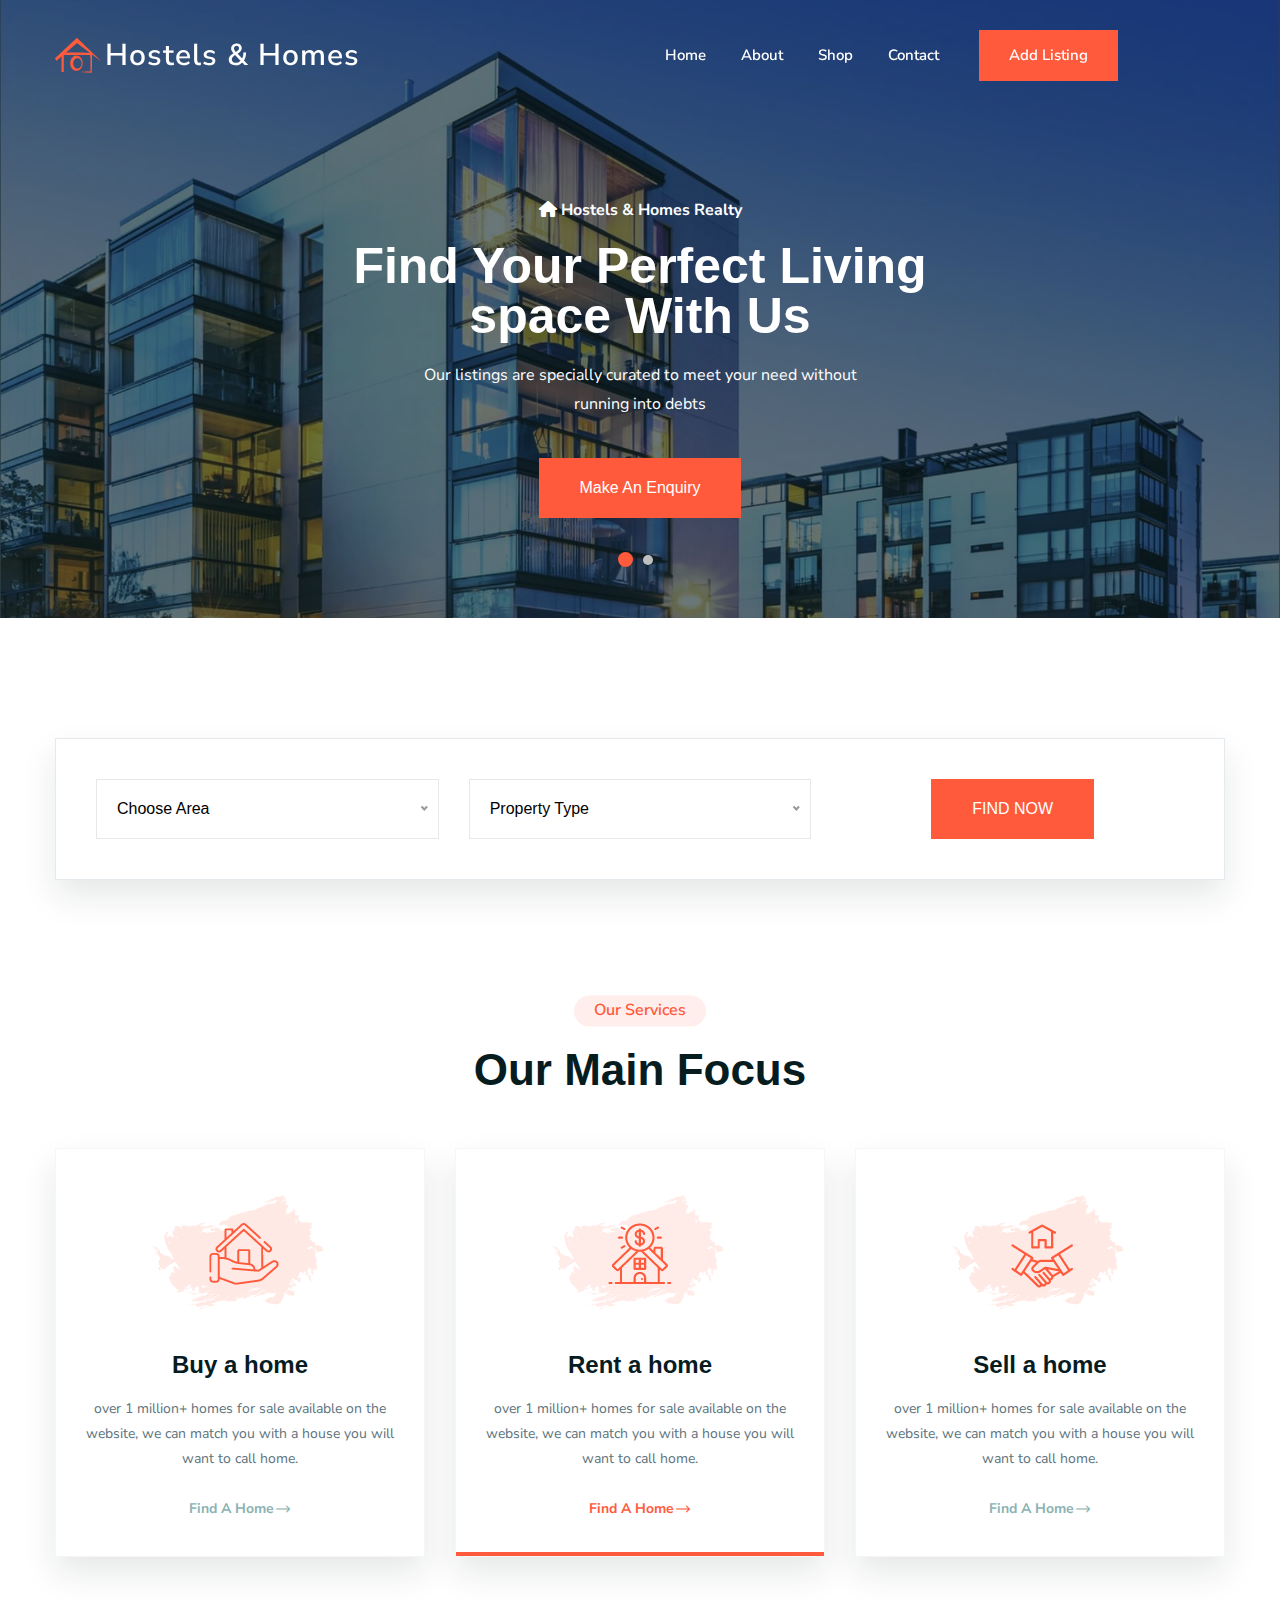
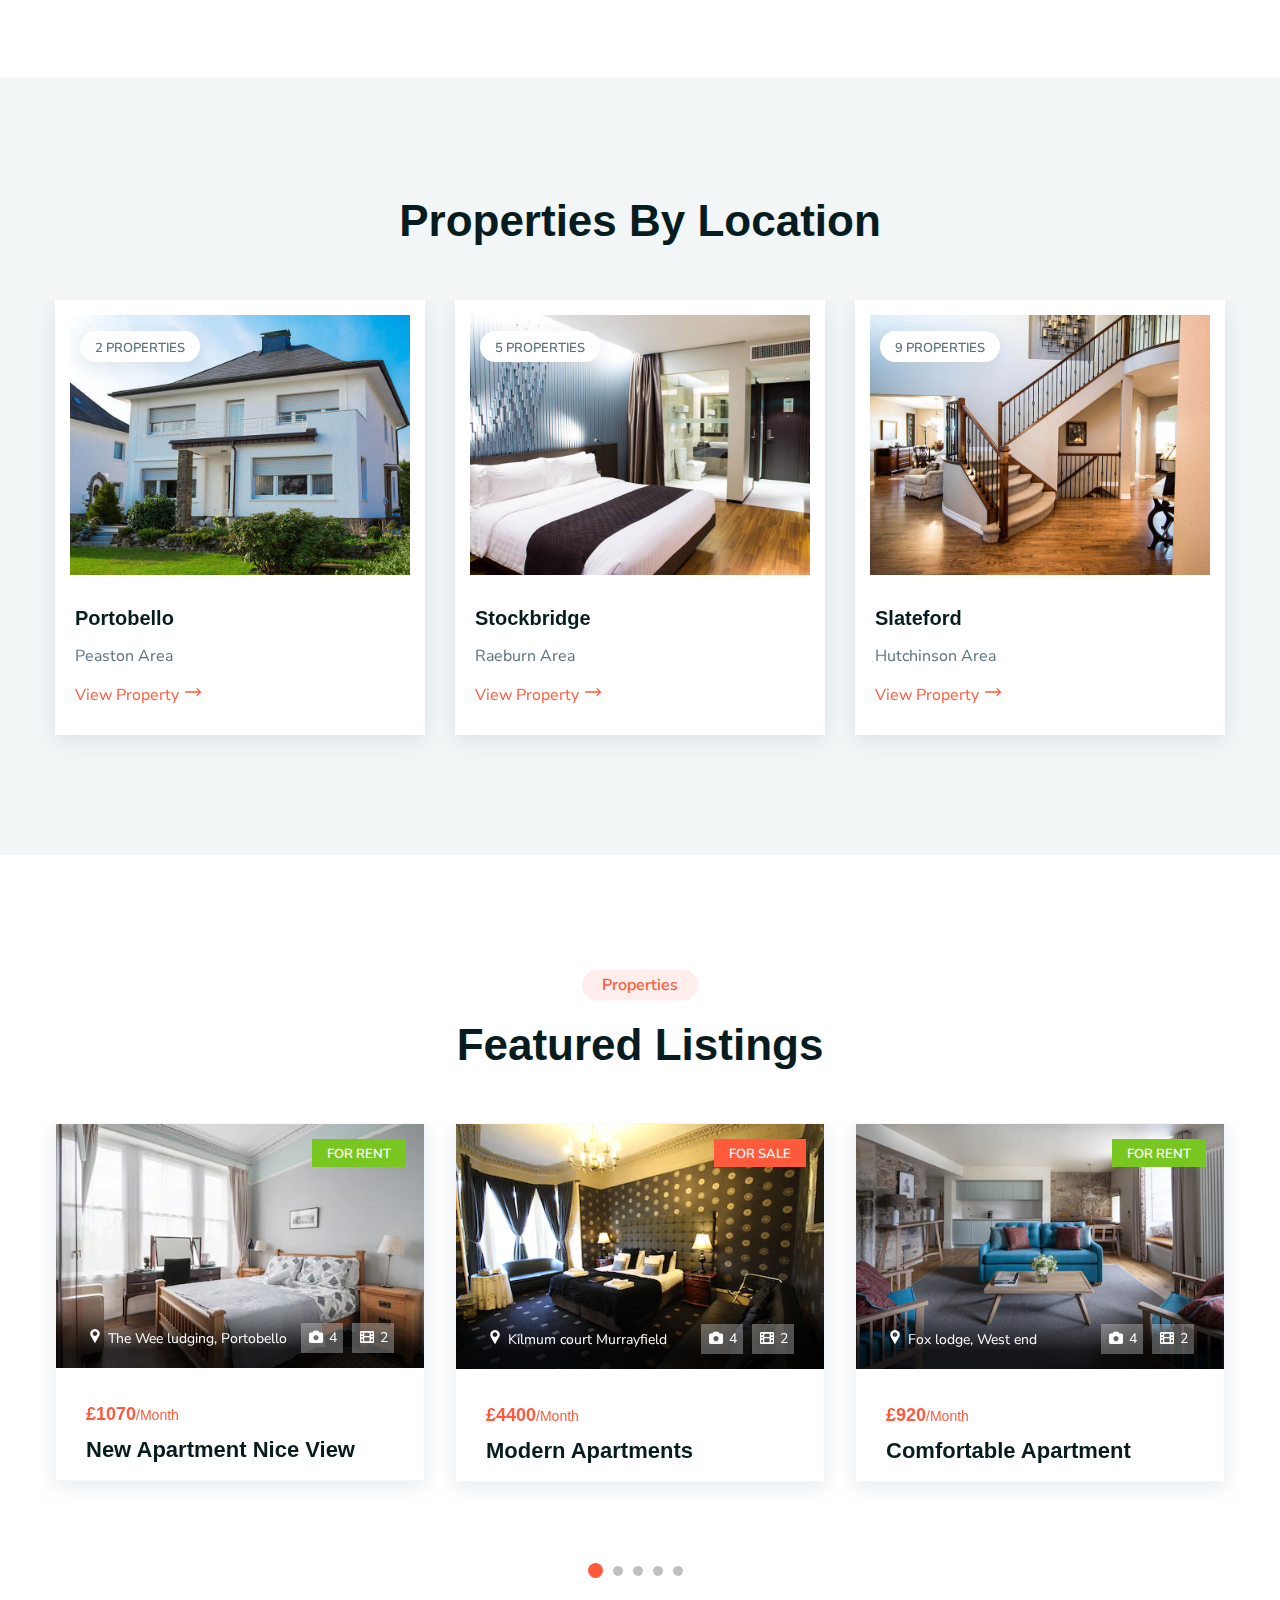
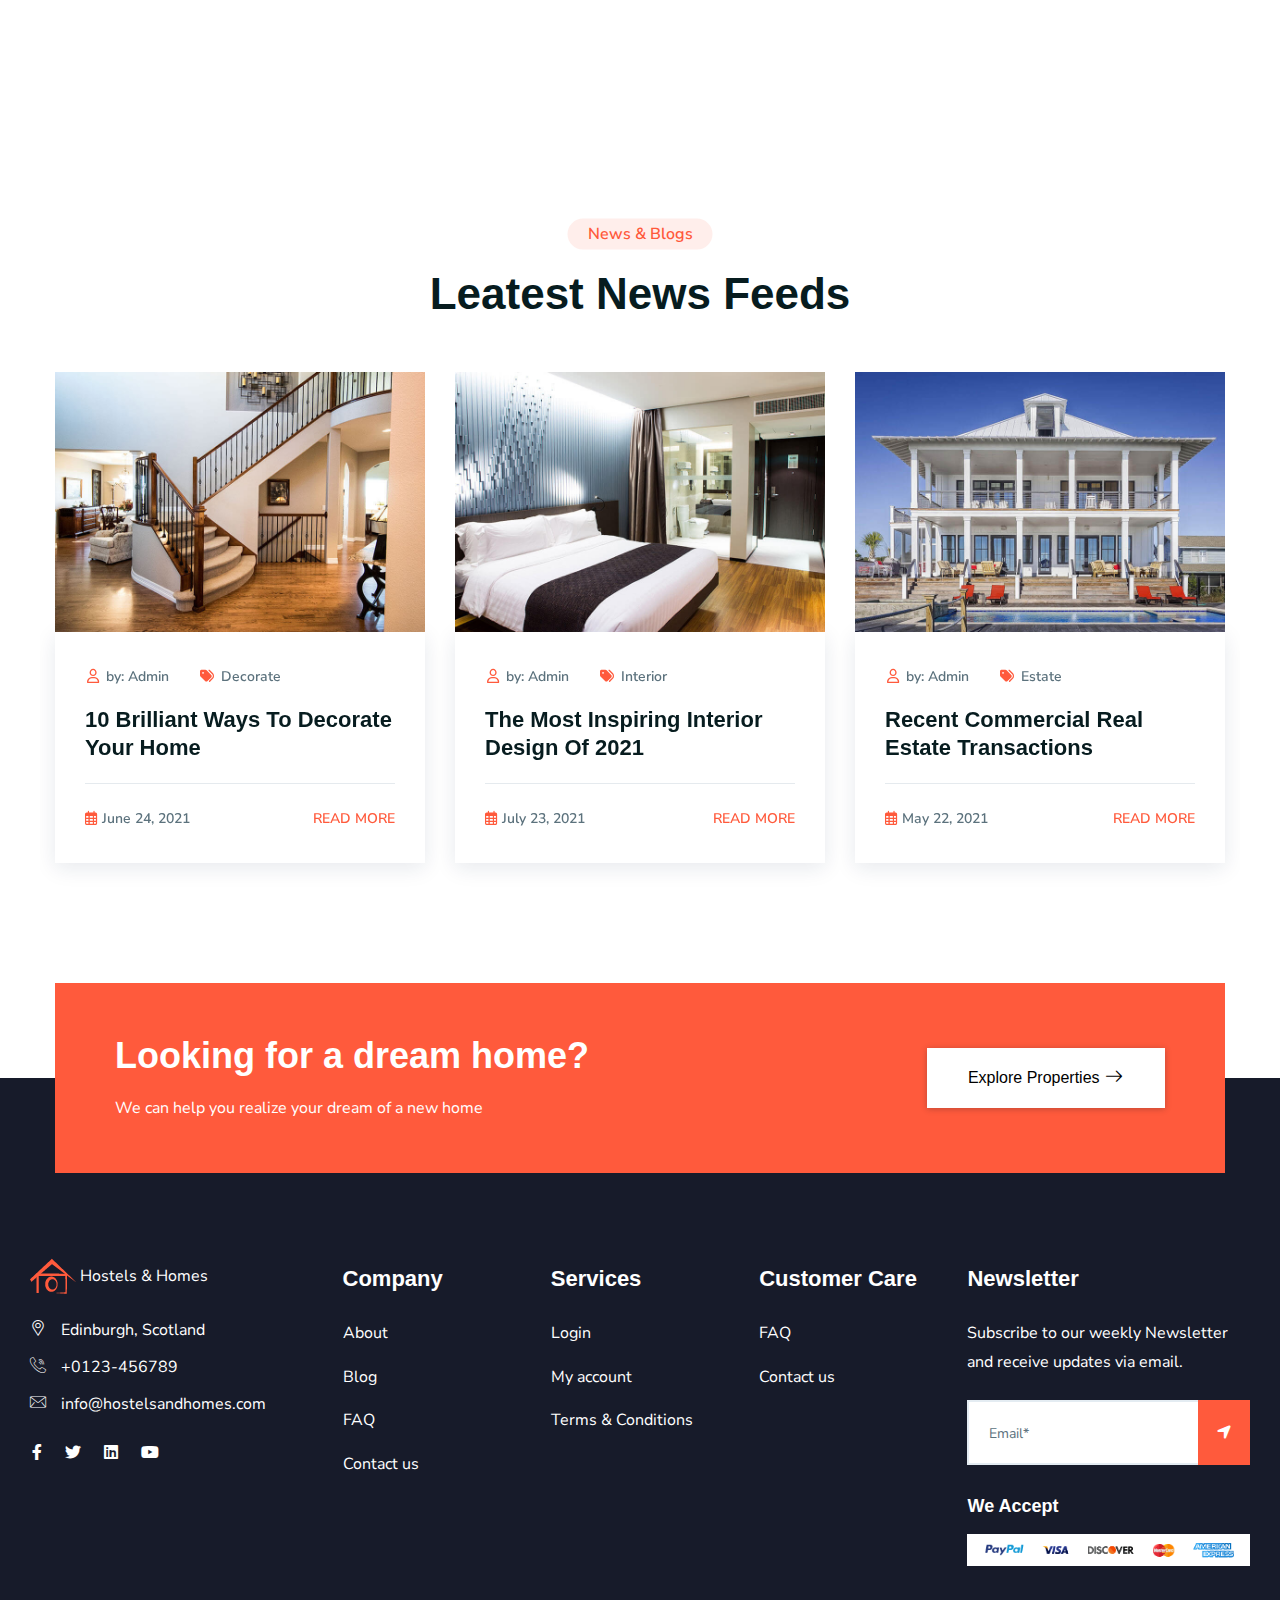
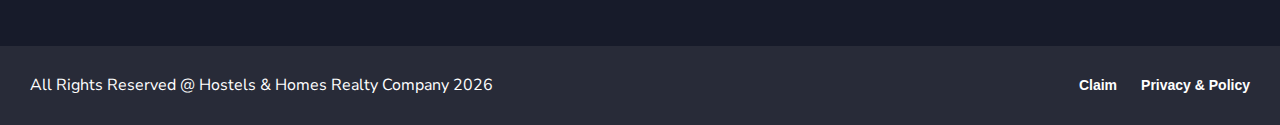
==== index.html @ 3cca2d7e "first commit" ====
<!DOCTYPE html>
<html class="no-js" lang="zxx">
	<head>
		<meta charset="utf-8" />
		<meta http-equiv="x-ua-compatible" content="ie=edge" />
		<title>Hostels & Homes Realty Company</title>
		<meta name="robots" content="noindex, follow" />
		<meta name="description" content="" />
		<meta
			name="viewport"
			content="width=device-width, initial-scale=1, shrink-to-fit=no"
		/>

		<!-- Place favicon.png in the root directory -->
		<link rel="shortcut icon" href="img/favicon.png" type="image/x-icon" />
		<!-- Font Icons css -->
		<link rel="stylesheet" href="css/font-icons.css" />
		<!-- plugins css -->
		<link rel="stylesheet" href="css/plugins.css" />
		<!-- Main Stylesheet -->
		<link rel="stylesheet" href="css/style.css" />
		<!-- Responsive css -->
		<link rel="stylesheet" href="css/responsive.css" />
	</head>

	<body>
		<!-- Body main wrapper start -->
		<div class="body-wrapper">
			<!-- HEADER AREA START (header-5) -->
			<header
				class="ltn__header-area ltn__header-5 ltn__header-logo-and-mobile-menu-in-mobile ltn__header-logo-and-mobile-menu ltn__header-transparent gradient-color-4---"
			>
				<!-- ltn__header-middle-area start -->
				<div
					class="ltn__header-middle-area ltn__header-sticky ltn__sticky-bg-black"
				>
					<div class="container">
						<div class="row">
							<div class="col">
								<div class="site-logo-wrap">
									<div class="site-logo">
										<a href="index.html" style="color: #fff"
											><img
												src="img/logo-new.png"
												alt="Logo"
											/>
											Hostels & Homes
										</a>
									</div>
									<div class="get-support clearfix d-none">
										<div class="get-support-icon">
											<i class="icon-call"></i>
										</div>
										<div class="get-support-info">
											<h6>Get Support</h6>
											<h4>
												<a href="tel:+123456789"
													>123-456-789-10</a
												>
											</h4>
										</div>
									</div>
								</div>
							</div>
							<div
								class="col header-menu-column menu-color-white"
							>
								<div class="header-menu d-none d-xl-block">
									<nav>
										<div class="ltn__main-menu">
											<ul>
												<li class="">
													<a href="#">Home</a>
												</li>
												<li class="">
													<a href="/about.html"
														>About</a
													>
												</li>
												<li class="">
													<a href="#">Shop</a>
													<ul>
														<li>
															<a href="shop.html"
																>All
																Properties</a
															>
														</li>
														<li>
															<a href="login.html"
																>Sign in</a
															>
														</li>
														<li>
															<a
																href="register.html"
																>Register</a
															>
														</li>
														<li>
															<a href="#">Cart</a>
														</li>
													</ul>
												</li>

												<li>
													<a href="contact.html"
														>Contact</a
													>
												</li>
												<li class="special-link">
													<a href="add-listing.html"
														>Add Listing</a
													>
												</li>
											</ul>
										</div>
									</nav>
								</div>
							</div>
							<div
								class="col--- ltn__header-options ltn__header-options-2"
							>
								<!-- Mobile Menu Button -->
								<div class="mobile-menu-toggle d-xl-none">
									<a
										href="#ltn__utilize-mobile-menu"
										class="ltn__utilize-toggle"
									>
										<svg viewBox="0 0 800 600">
											<path
												d="M300,220 C300,220 520,220 540,220 C740,220 640,540 520,420 C440,340 300,200 300,200"
												id="top"
											></path>
											<path
												d="M300,320 L540,320"
												id="middle"
											></path>
											<path
												d="M300,210 C300,210 520,210 540,210 C740,210 640,530 520,410 C440,330 300,190 300,190"
												id="bottom"
												transform="translate(480, 320) scale(1, -1) translate(-480, -318) "
											></path>
										</svg>
									</a>
								</div>
							</div>
						</div>
					</div>
				</div>
				<!-- ltn__header-middle-area end -->
			</header>
			<!-- HEADER AREA END -->

			<!-- Utilize Cart Menu Start -->
			<div
				id="ltn__utilize-cart-menu"
				class="ltn__utilize ltn__utilize-cart-menu"
			>
				<div class="ltn__utilize-menu-inner ltn__scrollbar">
					<div class="ltn__utilize-menu-head">
						<span class="ltn__utilize-menu-title">Cart</span>
						<button class="ltn__utilize-close">×</button>
					</div>
					<div class="mini-cart-product-area ltn__scrollbar">
						<div class="mini-cart-item clearfix">
							<div class="mini-cart-img">
								<a href="#"
									><img src="img/product/1.png" alt="Image"
								/></a>
								<span class="mini-cart-item-delete"
									><i class="icon-cancel"></i
								></span>
							</div>
							<div class="mini-cart-info">
								<h6><a href="#">Wheel Bearing Retainer</a></h6>
								<span class="mini-cart-quantity"
									>1 x $65.00</span
								>
							</div>
						</div>
						<div class="mini-cart-item clearfix">
							<div class="mini-cart-img">
								<a href="#"
									><img src="img/product/2.png" alt="Image"
								/></a>
								<span class="mini-cart-item-delete"
									><i class="icon-cancel"></i
								></span>
							</div>
							<div class="mini-cart-info">
								<h6><a href="#">3 Rooms Manhattan</a></h6>
								<span class="mini-cart-quantity"
									>1 x $85.00</span
								>
							</div>
						</div>
						<div class="mini-cart-item clearfix">
							<div class="mini-cart-img">
								<a href="#"
									><img src="img/product/3.png" alt="Image"
								/></a>
								<span class="mini-cart-item-delete"
									><i class="icon-cancel"></i
								></span>
							</div>
							<div class="mini-cart-info">
								<h6><a href="#">OE Replica Wheels</a></h6>
								<span class="mini-cart-quantity"
									>1 x $92.00</span
								>
							</div>
						</div>
						<div class="mini-cart-item clearfix">
							<div class="mini-cart-img">
								<a href="#"
									><img src="img/product/4.png" alt="Image"
								/></a>
								<span class="mini-cart-item-delete"
									><i class="icon-cancel"></i
								></span>
							</div>
							<div class="mini-cart-info">
								<h6><a href="#">Shock Mount Insulator</a></h6>
								<span class="mini-cart-quantity"
									>1 x $68.00</span
								>
							</div>
						</div>
					</div>
					<div class="mini-cart-footer">
						<div class="mini-cart-sub-total">
							<h5>Subtotal: <span>$310.00</span></h5>
						</div>
						<div class="btn-wrapper">
							<a
								href="cart.html"
								class="theme-btn-1 btn btn-effect-1"
								>View Cart</a
							>
							<a
								href="cart.html"
								class="theme-btn-2 btn btn-effect-2"
								>Checkout</a
							>
						</div>
						<p>Free Shipping on All Orders Over $100!</p>
					</div>
				</div>
			</div>
			<!-- Utilize Cart Menu End -->

			<!-- Utilize Mobile Menu Start -->
			<div
				id="ltn__utilize-mobile-menu"
				class="ltn__utilize ltn__utilize-mobile-menu"
			>
				<div class="ltn__utilize-menu-inner ltn__scrollbar">
					<div class="ltn__utilize-menu-head">
						<div class="site-logo">
							<a href="index.html" style="color: #fff"
								><img src="img/logo-new.png" alt="Logo" />
								Hostels & Homes
							</a>
						</div>
						<button class="ltn__utilize-close">×</button>
					</div>

					<div class="ltn__utilize-menu">
						<ul>
							<li>
								<a href="#">Home</a>
							</li>
							<li>
								<a href="#">About</a>
							</li>
							<li>
								<a href="#">Shop</a>
							</li>

							<li><a href="contact.html">Contact</a></li>
						</ul>
					</div>
					<div class="ltn__utilize-buttons ltn__utilize-buttons-2">
						<ul>
							<li>
								<a href="account.html" title="My Account">
									<span class="utilize-btn-icon">
										<i class="far fa-user"></i>
									</span>
									My Account
								</a>
							</li>
							<li>
								<a href="wishlist.html" title="Wishlist">
									<span class="utilize-btn-icon">
										<i class="far fa-heart"></i>
										<sup>3</sup>
									</span>
									Wishlist
								</a>
							</li>
							<li>
								<a href="cart.html" title="Shoping Cart">
									<span class="utilize-btn-icon">
										<i class="fas fa-shopping-cart"></i>
										<sup>5</sup>
									</span>
									Shoping Cart
								</a>
							</li>
						</ul>
					</div>
					<div class="ltn__social-media-2">
						<ul>
							<li>
								<a href="#" title="Facebook"
									><i class="fab fa-facebook-f"></i
								></a>
							</li>
							<li>
								<a href="#" title="Twitter"
									><i class="fab fa-twitter"></i
								></a>
							</li>
							<li>
								<a href="#" title="Linkedin"
									><i class="fab fa-linkedin"></i
								></a>
							</li>
							<li>
								<a href="#" title="Instagram"
									><i class="fab fa-instagram"></i
								></a>
							</li>
						</ul>
					</div>
				</div>
			</div>
			<!-- Utilize Mobile Menu End -->

			<div class="ltn__utilize-overlay"></div>

			<!-- SLIDER AREA START (slider-3) -->
			<div class="ltn__slider-area ltn__slider-3 section-bg-2">
				<div
					class="ltn__slide-one-active slick-slide-arrow-1 slick-slide-dots-1"
				>
					<!-- ltn__slide-item -->
					<div
						class="ltn__slide-item ltn__slide-item-2 ltn__slide-item-3-normal--- ltn__slide-item-3 bg-image bg-overlay-theme-black-60"
						data-bs-bg="img/slider/11.jpg"
					>
						<div class="ltn__slide-item-inner text-center">
							<div class="container">
								<div class="row">
									<div class="col-lg-12 align-self-center">
										<div class="slide-item-info">
											<div
												class="slide-item-info-inner ltn__slide-animation"
											>
												<div
													class="slide-video mb-50 d-none"
												>
													<a
														class="ltn__video-icon-2 ltn__video-icon-2-border"
														href="#"
														data-rel="lightcase:myCollection"
													>
														<i
															class="fa fa-play"
														></i>
													</a>
												</div>
												<h6
													class="slide-sub-title white-color--- animated"
												>
													<span
														><i
															class="fas fa-home"
														></i
													></span>
													Hostels & Homes Realty
												</h6>
												<h1
													class="slide-title animated"
												>
													Find Your Perfect Living
													<br />
													space With Us
												</h1>
												<div
													class="slide-brief animated"
												>
													<p>
														Our listings are
														specially curated to
														meet your need without
														running into debts
													</p>
												</div>
												<div
													class="btn-wrapper animated"
												>
													<a
														href="shop.html"
														class="theme-btn-1 btn btn-effect-1"
														>Make An Enquiry</a
													>
												</div>
											</div>
										</div>
									</div>
								</div>
							</div>
						</div>
					</div>
					<!-- ltn__slide-item -->
					<div
						class="ltn__slide-item ltn__slide-item-2 ltn__slide-item-3-normal--- ltn__slide-item-3 bg-image bg-overlay-theme-black-60"
						data-bs-bg="img/slider/12.jpg"
					>
						<div class="ltn__slide-item-inner text-right text-end">
							<div class="container">
								<div class="row">
									<div class="col-lg-12 align-self-center">
										<div class="slide-item-info">
											<div
												class="slide-item-info-inner ltn__slide-animation"
											>
												<h6
													class="slide-sub-title white-color--- animated"
												>
													<span
														><i
															class="fas fa-home"
														></i
													></span>
													Hostels & Homes Realty
												</h6>
												<h1
													class="slide-title animated"
												>
													Save Yourself from<br />
													Weekly Rent Hassles
												</h1>
												<div
													class="slide-brief animated"
												>
													<p>
														Being an international
														student <br />
														should never mean being
														homeless
													</p>
												</div>
												<div
													class="btn-wrapper animated"
												>
													<a
														href="shop.html"
														class="theme-btn-1 btn btn-effect-1"
														>Make An Enquiry</a
													>
												</div>
											</div>
										</div>
									</div>
								</div>
							</div>
						</div>
					</div>
					<!-- ltn__slide-item -->
					<!--<div
						class="ltn__slide-item ltn__slide-item-2 ltn__slide-item-3-normal--- ltn__slide-item-3 bg-image bg-overlay-theme-black-60"
						data-bs-bg="img/slider/13.jpg"
					>
						<div class="ltn__slide-item-inner text-left">
							<div class="container">
								<div class="row">
									<div class="col-lg-12 align-self-center">
										<div class="slide-item-info">
											<div
												class="slide-item-info-inner ltn__slide-animation"
											>
												<h6
													class="slide-sub-title white-color--- animated"
												>
													<span
														><i
															class="fas fa-home"
														></i
													></span>
													Real Estate Agency
												</h6>
												<h1
													class="slide-title animated"
												>
													Find Your Dream <br />
													House By Us
												</h1>
												<div
													class="slide-brief animated"
												>
													<p>
														Lorem ipsum dolor sit
														amet, consectetur
														adipisicing elit, sed do
														eiusmod tempor
														incididunt ut labore.
													</p>
												</div>
												<div
													class="btn-wrapper animated"
												>
													<a
														href="shop.html"
														class="theme-btn-1 btn btn-effect-1"
														>Make An Enquiry</a
													>
												</div>
											</div>
										</div>
									</div>
								</div>
							</div>
						</div>
					</div>-->
					<!--  -->
				</div>
			</div>
			<!-- SLIDER AREA END -->

			<!-- CAR DEALER FORM AREA START -->
			<div class="ltn__car-dealer-form-area mt--65 mt-120 pb-115---">
				<div class="container">
					<div class="row">
						<div class="col-lg-12">
							<div class="ltn__car-dealer-form-tab">
								<div
									class="tab-content bg-white box-shadow-1 ltn__border position-relative pb-10"
								>
									<div
										class="tab-pane fade active show"
										id="ltn__form_tab_1_1"
									>
										<div class="car-dealer-form-inner">
											<form
												action="#"
												class="ltn__car-dealer-form-box row"
											>
												<div
													class="ltn__car-dealer-form-item ltn__custom-icon---- ltn__icon-car---- col-lg-4 col-md-6"
												>
													<select class="nice-select">
														<option>
															Choose Area
														</option>
														<option>
															Edinburgh
														</option>
														<option>
															Inverness
														</option>
														<option>Oban</option>
														<option>
															Fort William
														</option>
														<option>Portree</option>
														<option>Leith</option>
														<option>Westend</option>
														<option>
															Newington
														</option>
													</select>
												</div>

												<div
													class="ltn__car-dealer-form-item ltn__custom-icon---- ltn__icon-calendar---- col-lg-4 col-md-6"
												>
													<select class="nice-select">
														<option>
															Property Type
														</option>
														<option>
															Private room
														</option>
														<option>
															Shared dorm
														</option>
														<option>
															Apartment
														</option>
														<option>Inns</option>
														<option>Condo</option>
														<option>
															Single Family Home
														</option>
														<option>Cottage</option>
													</select>
												</div>
												<div
													class="ltn__car-dealer-form-item ltn__custom-icon ltn__icon-calendar col-lg-4 col-md-6"
												>
													<div
														class="btn-wrapper text-center mt-0"
													>
														<!-- <button type="submit" class="btn theme-btn-1 btn-effect-1 text-uppercase">Search Inventory</button> -->
														<a
															href="shop-right-sidebar.html"
															class="btn theme-btn-1 btn-effect-1 text-uppercase"
															>Find Now</a
														>
													</div>
												</div>
											</form>
										</div>
									</div>
									<div
										class="tab-pane fade"
										id="ltn__form_tab_1_2"
									>
										<div class="car-dealer-form-inner">
											<form
												action="#"
												class="ltn__car-dealer-form-box row"
											>
												<div
													class="ltn__car-dealer-form-item ltn__custom-icon---- ltn__icon-car---- col-lg-3 col-md-6"
												>
													<select class="nice-select">
														<option>
															Choose Area
														</option>
														<option>
															Edinburgh
														</option>
														<option>
															Inverness
														</option>
														<option>Oban</option>
														<option>
															Fort William
														</option>
														<option>Portree</option>
														<option>Leith</option>
														<option>Westend</option>
														<option>
															Newington
														</option>
													</select>
												</div>

												<div
													class="ltn__car-dealer-form-item ltn__custom-icon---- ltn__icon-calendar---- col-lg-4 col-md-6"
												>
													<select class="nice-select">
														<option>
															Property Type
														</option>
														<option>
															Private room
														</option>
														<option>
															Shared dorm
														</option>
														<option>
															Apartment
														</option>
														<option>Inns</option>
														<option>Condo</option>
														<option>
															Single Family Home
														</option>
														<option>Cottage</option>
													</select>
												</div>
												<div
													class="ltn__car-dealer-form-item ltn__custom-icon ltn__icon-calendar col-lg-4 col-md-6"
												>
													<div
														class="btn-wrapper text-center mt-0"
													>
														<!-- <button type="submit" class="btn theme-btn-1 btn-effect-1 text-uppercase">Search Inventory</button> -->
														<a
															href="shop-right-sidebar.html"
															class="btn theme-btn-1 btn-effect-1 text-uppercase"
															>Search
															Properties</a
														>
													</div>
												</div>
											</form>
										</div>
									</div>
								</div>
							</div>
						</div>
					</div>
				</div>
			</div>
			<!-- CAR DEALER FORM AREA END -->

			<!-- FEATURE AREA START ( Feature - 6) -->
			<div
				class="ltn__feature-area section-bg-1--- pt-115 pb-90 mb-120---"
			>
				<div class="container">
					<div class="row">
						<div class="col-lg-12">
							<div
								class="section-title-area ltn__section-title-2--- text-center"
							>
								<h6
									class="section-subtitle section-subtitle-2 ltn__secondary-color"
								>
									Our Services
								</h6>
								<h1 class="section-title">Our Main Focus</h1>
							</div>
						</div>
					</div>
					<div
						class="row ltn__custom-gutter--- justify-content-center"
					>
						<div class="col-lg-4 col-sm-6 col-12">
							<div
								class="ltn__feature-item ltn__feature-item-6 text-center bg-white box-shadow-1"
							>
								<div class="ltn__feature-icon">
									<!-- <span><i class="flaticon-house"></i></span> -->
									<img
										src="img/icons/icon-img/21.png"
										alt="#"
									/>
								</div>
								<div class="ltn__feature-info">
									<h3>
										<a href="service-details.html"
											>Buy a home</a
										>
									</h3>
									<p>
										over 1 million+ homes for sale available
										on the website, we can match you with a
										house you will want to call home.
									</p>
									<a
										class="ltn__service-btn"
										href="service-details.html"
										>Find A Home
										<i class="flaticon-right-arrow"></i
									></a>
								</div>
							</div>
						</div>
						<div class="col-lg-4 col-sm-6 col-12">
							<div
								class="ltn__feature-item ltn__feature-item-6 text-center bg-white box-shadow-1 active"
							>
								<div class="ltn__feature-icon">
									<!-- <span><i class="flaticon-house-3"></i></span> -->
									<img
										src="img/icons/icon-img/22.png"
										alt="#"
									/>
								</div>
								<div class="ltn__feature-info">
									<h3>
										<a href="service-details.html"
											>Rent a home</a
										>
									</h3>
									<p>
										over 1 million+ homes for sale available
										on the website, we can match you with a
										house you will want to call home.
									</p>
									<a
										class="ltn__service-btn"
										href="service-details.html"
										>Find A Home
										<i class="flaticon-right-arrow"></i
									></a>
								</div>
							</div>
						</div>
						<div class="col-lg-4 col-sm-6 col-12">
							<div
								class="ltn__feature-item ltn__feature-item-6 text-center bg-white box-shadow-1"
							>
								<div class="ltn__feature-icon">
									<!-- <span><i class="flaticon-deal-1"></i></span> -->
									<img
										src="img/icons/icon-img/23.png"
										alt="#"
									/>
								</div>
								<div class="ltn__feature-info">
									<h3>
										<a href="service-details.html"
											>Sell a home</a
										>
									</h3>
									<p>
										over 1 million+ homes for sale available
										on the website, we can match you with a
										house you will want to call home.
									</p>
									<a
										class="ltn__service-btn"
										href="service-details.html"
										>Find A Home
										<i class="flaticon-right-arrow"></i
									></a>
								</div>
							</div>
						</div>
					</div>
				</div>
			</div>
			<!-- FEATURE AREA END -->

			<!-- SEARCH BY PLACE AREA START (testimonial-7) -->
			<div
				class="ltn__search-by-place-area section-bg-1 before-bg-top--- bg-image-top--- pt-115 pb-70"
				data-bs-bg="img/bg/20.jpg"
			>
				<div class="container">
					<div class="row">
						<div class="col-lg-12">
							<div
								class="section-title-area ltn__section-title-2--- text-center"
							>
								<!--<h6
									class="section-subtitle section-subtitle-2 ltn__secondary-color"
								>
									Area Properties
								</h6>-->
								<h1 class="section-title">
									Properties By Location
								</h1>
							</div>
						</div>
					</div>
					<div
						class="row ltn__search-by-place-slider-1-active slick-arrow-1"
					>
						<div class="col-lg-4">
							<div class="ltn__search-by-place-item">
								<div class="search-by-place-img">
									<a href="product-details.html"
										><img src="img/product-3/1.jpg" alt="#"
									/></a>
									<div class="search-by-place-badge">
										<ul>
											<li>2 Properties</li>
										</ul>
									</div>
								</div>
								<div class="search-by-place-info">
									<h4>
										<a href="locations.html">Portobello</a>
									</h4>
									<h6>
										<a href="product-details.html"
											>Peaston Area</a
										>
									</h6>
									<div class="search-by-place-btn">
										<a href="product-details.html"
											>View Property
											<i class="flaticon-right-arrow"></i
										></a>
									</div>
								</div>
							</div>
						</div>
						<div class="col-lg-4">
							<div class="ltn__search-by-place-item">
								<div class="search-by-place-img">
									<a href="product-details.html"
										><img src="img/product-3/2.jpg" alt="#"
									/></a>
									<div class="search-by-place-badge">
										<ul>
											<li>5 Properties</li>
										</ul>
									</div>
								</div>
								<div class="search-by-place-info">
									<h4>
										<a href="locations.html">Stockbridge</a>
									</h4>
									<h6>
										<a href="product-details.html"
											>Raeburn Area</a
										>
									</h6>
									<div class="search-by-place-btn">
										<a href="product-details.html"
											>View Property
											<i class="flaticon-right-arrow"></i
										></a>
									</div>
								</div>
							</div>
						</div>
						<div class="col-lg-4">
							<div class="ltn__search-by-place-item">
								<div class="search-by-place-img">
									<a href="product-details.html"
										><img src="img/product-3/3.jpg" alt="#"
									/></a>
									<div class="search-by-place-badge">
										<ul>
											<li>9 Properties</li>
										</ul>
									</div>
								</div>
								<div class="search-by-place-info">
									<h4>
										<a href="locations.html">Slateford</a>
									</h4>
									<h6>
										<a href="product-details.html"
											>Hutchinson Area</a
										>
									</h6>
									<div class="search-by-place-btn">
										<a href="product-details.html"
											>View Property
											<i class="flaticon-right-arrow"></i
										></a>
									</div>
								</div>
							</div>
						</div>
						<div class="col-lg-4">
							<div class="ltn__search-by-place-item">
								<div class="search-by-place-img">
									<a href="product-details.html"
										><img src="img/product-3/2.jpg" alt="#"
									/></a>
									<div class="search-by-place-badge">
										<ul>
											<li>5 Properties</li>
										</ul>
									</div>
								</div>
								<div class="search-by-place-info">
									<h6>
										<a href="locations.html">New York</a>
									</h6>
									<h4>
										<a href="product-details.html"
											>Pacific Heights Area</a
										>
									</h4>
									<div class="search-by-place-btn">
										<a href="product-details.html"
											>View Property
											<i class="flaticon-right-arrow"></i
										></a>
									</div>
								</div>
							</div>
						</div>
						<!--  -->
					</div>
				</div>
			</div>
			<!-- SEARCH BY PLACE AREA END -->

			<!-- PRODUCT SLIDER AREA START -->
			<div
				class="ltn__product-slider-area ltn__product-gutter pt-115 pb-90"
			>
				<div class="container">
					<div class="row">
						<div class="col-lg-12">
							<div
								class="section-title-area ltn__section-title-2--- text-center"
							>
								<h6
									class="section-subtitle section-subtitle-2 ltn__secondary-color"
								>
									Properties
								</h6>
								<h1 class="section-title">Featured Listings</h1>
							</div>
						</div>
					</div>
					<div
						class="row ltn__product-slider-item-three-active slick-arrow-1"
					>
						<!-- ltn__product-item -->
						<div class="col-lg-12">
							<div
								class="ltn__product-item ltn__product-item-4 text-center---"
							>
								<div class="product-img">
									<a href="product-details.html"
										><img
											src="img/product/hostel1.webp"
											alt="#"
									/></a>
									<div class="product-badge">
										<ul>
											<li class="sale-badge bg-green">
												For Rent
											</li>
										</ul>
									</div>
									<div class="product-img-location-gallery">
										<div class="product-img-location">
											<ul>
												<li>
													<a href="locations.html"
														><i
															class="flaticon-pin"
														></i>
														The Wee ludging,
														Portobello</a
													>
												</li>
											</ul>
										</div>
										<div class="product-img-gallery">
											<ul>
												<li>
													<a
														href="product-details.html"
														><i
															class="fas fa-camera"
														></i>
														4</a
													>
												</li>
												<li>
													<a
														href="product-details.html"
														><i
															class="fas fa-film"
														></i>
														2</a
													>
												</li>
											</ul>
										</div>
									</div>
								</div>
								<div class="product-info">
									<div class="product-price">
										<span> £1070<label>/Month</label></span>
									</div>
									<h2 class="product-title">
										<a href="product-details.html"
											>New Apartment Nice View</a
										>
									</h2>
								</div>
							</div>
						</div>
						<!-- ltn__product-item -->
						<div class="col-lg-12">
							<div
								class="ltn__product-item ltn__product-item-4 text-center---"
							>
								<div class="product-img">
									<a href="product-details.html"
										><img
											src="img/product/hostel2.webp"
											alt="#"
									/></a>
									<div class="product-badge">
										<ul>
											<li class="sale-badge bg-green---">
												For Sale
											</li>
										</ul>
									</div>
									<div class="product-img-location-gallery">
										<div class="product-img-location">
											<ul>
												<li>
													<a href="locations.html"
														><i
															class="flaticon-pin"
														></i>
														Kilmum court
														Murrayfield</a
													>
												</li>
											</ul>
										</div>
										<div class="product-img-gallery">
											<ul>
												<li>
													<a
														href="product-details.html"
														><i
															class="fas fa-camera"
														></i>
														4</a
													>
												</li>
												<li>
													<a
														href="product-details.html"
														><i
															class="fas fa-film"
														></i>
														2</a
													>
												</li>
											</ul>
										</div>
									</div>
								</div>
								<div class="product-info">
									<div class="product-price">
										<span> £4400<label>/Month</label></span>
									</div>
									<h2 class="product-title">
										<a href="product-details.html"
											>Modern Apartments</a
										>
									</h2>
								</div>
							</div>
						</div>
						<!-- ltn__product-item -->
						<div class="col-lg-12">
							<div
								class="ltn__product-item ltn__product-item-4 text-center---"
							>
								<div class="product-img">
									<a href="product-details.html"
										><img
											src="img/product/hostel3.webp"
											alt="#"
									/></a>
									<div class="product-badge">
										<ul>
											<li class="sale-badge bg-green">
												For Rent
											</li>
										</ul>
									</div>
									<div class="product-img-location-gallery">
										<div class="product-img-location">
											<ul>
												<li>
													<a href="locations.html"
														><i
															class="flaticon-pin"
														></i>
														Fox lodge, West end</a
													>
												</li>
											</ul>
										</div>
										<div class="product-img-gallery">
											<ul>
												<li>
													<a
														href="product-details.html"
														><i
															class="fas fa-camera"
														></i>
														4</a
													>
												</li>
												<li>
													<a
														href="product-details.html"
														><i
															class="fas fa-film"
														></i>
														2</a
													>
												</li>
											</ul>
										</div>
									</div>
								</div>
								<div class="product-info">
									<div class="product-price">
										<span> £920<label>/Month</label></span>
									</div>
									<h2 class="product-title">
										<a href="product-details.html"
											>Comfortable Apartment</a
										>
									</h2>
								</div>
							</div>
						</div>
						<!-- ltn__product-item -->
						<div class="col-lg-12">
							<div
								class="ltn__product-item ltn__product-item-4 text-center---"
							>
								<div class="product-img">
									<a href="product-details.html"
										><img
											src="img/product/hotel4.webp"
											alt="#"
									/></a>
									<div class="product-badge">
										<ul>
											<li class="sale-badge bg-green">
												For Rent
											</li>
										</ul>
									</div>
									<div class="product-img-location-gallery">
										<div class="product-img-location">
											<ul>
												<li>
													<a href="locations.html"
														><i
															class="flaticon-pin"
														></i>
														Rashfield homes
														Morningside</a
													>
												</li>
											</ul>
										</div>
										<div class="product-img-gallery">
											<ul>
												<li>
													<a
														href="product-details.html"
														><i
															class="fas fa-camera"
														></i>
														4</a
													>
												</li>
												<li>
													<a
														href="product-details.html"
														><i
															class="fas fa-film"
														></i>
														2</a
													>
												</li>
											</ul>
										</div>
									</div>
								</div>
								<div class="product-info">
									<div class="product-price">
										<span>
											£1,060<label>/Month</label></span
										>
									</div>
									<h2 class="product-title">
										<a href="product-details.html"
											>Luxury apartment
										</a>
									</h2>
								</div>
							</div>
						</div>
						<!-- ltn__product-item -->
						<div class="col-lg-12">
							<div
								class="ltn__product-item ltn__product-item-4 text-center---"
							>
								<div class="product-img">
									<a href="product-details.html"
										><img
											src="img/product/hostel5.webp"
											alt="#"
									/></a>
									<div class="product-badge">
										<ul>
											<li class="sale-badge bg-green">
												For Rent
											</li>
										</ul>
									</div>
									<div class="product-img-location-gallery">
										<div class="product-img-location">
											<ul>
												<li>
													<a href="locations.html"
														><i
															class="flaticon-pin"
														></i>
														Cedar Cottage,
														Stockbridge</a
													>
												</li>
											</ul>
										</div>
										<div class="product-img-gallery">
											<ul>
												<li>
													<a
														href="product-details.html"
														><i
															class="fas fa-camera"
														></i>
														4</a
													>
												</li>
												<li>
													<a
														href="product-details.html"
														><i
															class="fas fa-film"
														></i>
														2</a
													>
												</li>
											</ul>
										</div>
									</div>
								</div>
								<div class="product-info">
									<div class="product-price">
										<span> £900<label>/Month</label></span>
									</div>
									<h2 class="product-title">
										<a href="product-details.html"
											>Beautiful Flat in Stockbridge
										</a>
									</h2>
								</div>
							</div>
						</div>
						<!--  -->
					</div>
				</div>
			</div>

			<!-- BLOG AREA START (blog-3) -->
			<div class="ltn__blog-area pt-120 pb-70">
				<div class="container">
					<div class="row">
						<div class="col-lg-12">
							<div
								class="section-title-area ltn__section-title-2--- text-center"
							>
								<h6
									class="section-subtitle section-subtitle-2 ltn__secondary-color"
								>
									News & Blogs
								</h6>
								<h1 class="section-title">
									Leatest News Feeds
								</h1>
							</div>
						</div>
					</div>
					<div
						class="row ltn__blog-slider-one-active slick-arrow-1 ltn__blog-item-3-normal"
					>
						<!-- Blog Item -->
						<div class="col-lg-12">
							<div class="ltn__blog-item ltn__blog-item-3">
								<div class="ltn__blog-img">
									<a href="blog-details.html"
										><img src="img/blog/1.jpg" alt="#"
									/></a>
								</div>
								<div class="ltn__blog-brief">
									<div class="ltn__blog-meta">
										<ul>
											<li class="ltn__blog-author">
												<a href="#"
													><i class="far fa-user"></i
													>by: Admin</a
												>
											</li>
											<li class="ltn__blog-tags">
												<a href="#"
													><i class="fas fa-tags"></i
													>Decorate</a
												>
											</li>
										</ul>
									</div>
									<h3 class="ltn__blog-title">
										<a href="blog-details.html"
											>10 Brilliant Ways To Decorate Your
											Home</a
										>
									</h3>
									<div class="ltn__blog-meta-btn">
										<div class="ltn__blog-meta">
											<ul>
												<li class="ltn__blog-date">
													<i
														class="far fa-calendar-alt"
													></i
													>June 24, 2021
												</li>
											</ul>
										</div>
										<div class="ltn__blog-btn">
											<a href="blog-details.html"
												>Read more</a
											>
										</div>
									</div>
								</div>
							</div>
						</div>
						<!-- Blog Item -->
						<div class="col-lg-12">
							<div class="ltn__blog-item ltn__blog-item-3">
								<div class="ltn__blog-img">
									<a href="blog-details.html"
										><img src="img/blog/2.jpg" alt="#"
									/></a>
								</div>
								<div class="ltn__blog-brief">
									<div class="ltn__blog-meta">
										<ul>
											<li class="ltn__blog-author">
												<a href="#"
													><i class="far fa-user"></i
													>by: Admin</a
												>
											</li>
											<li class="ltn__blog-tags">
												<a href="#"
													><i class="fas fa-tags"></i
													>Interior</a
												>
											</li>
										</ul>
									</div>
									<h3 class="ltn__blog-title">
										<a href="blog-details.html"
											>The Most Inspiring Interior Design
											Of 2021</a
										>
									</h3>
									<div class="ltn__blog-meta-btn">
										<div class="ltn__blog-meta">
											<ul>
												<li class="ltn__blog-date">
													<i
														class="far fa-calendar-alt"
													></i
													>July 23, 2021
												</li>
											</ul>
										</div>
										<div class="ltn__blog-btn">
											<a href="blog-details.html"
												>Read more</a
											>
										</div>
									</div>
								</div>
							</div>
						</div>
						<!-- Blog Item -->
						<div class="col-lg-12">
							<div class="ltn__blog-item ltn__blog-item-3">
								<div class="ltn__blog-img">
									<a href="blog-details.html"
										><img src="img/blog/3.jpg" alt="#"
									/></a>
								</div>
								<div class="ltn__blog-brief">
									<div class="ltn__blog-meta">
										<ul>
											<li class="ltn__blog-author">
												<a href="#"
													><i class="far fa-user"></i
													>by: Admin</a
												>
											</li>
											<li class="ltn__blog-tags">
												<a href="#"
													><i class="fas fa-tags"></i
													>Estate</a
												>
											</li>
										</ul>
									</div>
									<h3 class="ltn__blog-title">
										<a href="blog-details.html"
											>Recent Commercial Real Estate
											Transactions</a
										>
									</h3>
									<div class="ltn__blog-meta-btn">
										<div class="ltn__blog-meta">
											<ul>
												<li class="ltn__blog-date">
													<i
														class="far fa-calendar-alt"
													></i
													>May 22, 2021
												</li>
											</ul>
										</div>
										<div class="ltn__blog-btn">
											<a href="blog-details.html"
												>Read more</a
											>
										</div>
									</div>
								</div>
							</div>
						</div>
						<!-- Blog Item -->
						<div class="col-lg-12">
							<div class="ltn__blog-item ltn__blog-item-3">
								<div class="ltn__blog-img">
									<a href="blog-details.html"
										><img src="img/blog/4.jpg" alt="#"
									/></a>
								</div>
								<div class="ltn__blog-brief">
									<div class="ltn__blog-meta">
										<ul>
											<li class="ltn__blog-author">
												<a href="#"
													><i class="far fa-user"></i
													>by: Admin</a
												>
											</li>
											<li class="ltn__blog-tags">
												<a href="#"
													><i class="fas fa-tags"></i
													>Room</a
												>
											</li>
										</ul>
									</div>
									<h3 class="ltn__blog-title">
										<a href="blog-details.html"
											>Renovating a Living Room? Experts
											Share Their Secrets</a
										>
									</h3>
									<div class="ltn__blog-meta-btn">
										<div class="ltn__blog-meta">
											<ul>
												<li class="ltn__blog-date">
													<i
														class="far fa-calendar-alt"
													></i
													>June 24, 2021
												</li>
											</ul>
										</div>
										<div class="ltn__blog-btn">
											<a href="blog-details.html"
												>Read more</a
											>
										</div>
									</div>
								</div>
							</div>
						</div>
						<!-- Blog Item -->
						<div class="col-lg-12">
							<div class="ltn__blog-item ltn__blog-item-3">
								<div class="ltn__blog-img">
									<a href="blog-details.html"
										><img src="img/blog/5.jpg" alt="#"
									/></a>
								</div>
								<div class="ltn__blog-brief">
									<div class="ltn__blog-meta">
										<ul>
											<li class="ltn__blog-author">
												<a href="#"
													><i class="far fa-user"></i
													>by: Admin</a
												>
											</li>
											<li class="ltn__blog-tags">
												<a href="#"
													><i class="fas fa-tags"></i
													>Trends</a
												>
											</li>
										</ul>
									</div>
									<h3 class="ltn__blog-title">
										<a href="blog-details.html"
											>7 home trends that will shape your
											house in 2021</a
										>
									</h3>
									<div class="ltn__blog-meta-btn">
										<div class="ltn__blog-meta">
											<ul>
												<li class="ltn__blog-date">
													<i
														class="far fa-calendar-alt"
													></i
													>June 24, 2021
												</li>
											</ul>
										</div>
										<div class="ltn__blog-btn">
											<a href="blog-details.html"
												>Read more</a
											>
										</div>
									</div>
								</div>
							</div>
						</div>
						<!--  -->
					</div>
				</div>
			</div>
			<!-- BLOG AREA END -->

			<!-- CALL TO ACTION START (call-to-action-6) -->
			<div
				class="ltn__call-to-action-area call-to-action-6 before-bg-bottom"
				data-bs-bg="img/1.jpg--"
			>
				<div class="container">
					<div class="row">
						<div class="col-lg-12">
							<div
								class="call-to-action-inner call-to-action-inner-6 ltn__secondary-bg position-relative text-center---"
							>
								<div class="coll-to-info text-color-white">
									<h1>Looking for a dream home?</h1>
									<p>
										We can help you realize your dream of a
										new home
									</p>
								</div>
								<div class="btn-wrapper">
									<a
										class="btn btn-effect-3 btn-white"
										href="contact.html"
										>Explore Properties
										<i class="icon-next"></i
									></a>
								</div>
							</div>
						</div>
					</div>
				</div>
			</div>
			<!-- CALL TO ACTION END -->

			<!-- FOOTER AREA START -->
			<footer class="ltn__footer-area">
				<div class="footer-top-area section-bg-2 plr--5">
					<div class="container-fluid">
						<div class="row">
							<div class="col-xl-3 col-md-6 col-sm-6 col-12">
								<div class="footer-widget footer-about-widget">
									<div class="footer-logo">
										<div
											class="site-logo"
											style="color: #fff"
										>
											<img
												src="img/logo-new.png"
												alt="Logo"
											/>
											Hostels & Homes
										</div>
									</div>

									<div class="footer-address">
										<ul>
											<li>
												<div
													class="footer-address-icon"
												>
													<i
														class="icon-placeholder"
													></i>
												</div>
												<div
													class="footer-address-info"
												>
													<p>Edinburgh, Scotland</p>
												</div>
											</li>
											<li>
												<div
													class="footer-address-icon"
												>
													<i class="icon-call"></i>
												</div>
												<div
													class="footer-address-info"
												>
													<p>
														<a
															href="tel:+0123-456789"
															>+0123-456789</a
														>
													</p>
												</div>
											</li>
											<li>
												<div
													class="footer-address-icon"
												>
													<i class="icon-mail"></i>
												</div>
												<div
													class="footer-address-info"
												>
													<p>
														<a
															href="mailto:example@example.com"
															>info@hostelsandhomes.com</a
														>
													</p>
												</div>
											</li>
										</ul>
									</div>
									<div class="ltn__social-media mt-20">
										<ul>
											<li>
												<a href="#" title="Facebook"
													><i
														class="fab fa-facebook-f"
													></i
												></a>
											</li>
											<li>
												<a href="#" title="Twitter"
													><i
														class="fab fa-twitter"
													></i
												></a>
											</li>
											<li>
												<a href="#" title="Linkedin"
													><i
														class="fab fa-linkedin"
													></i
												></a>
											</li>
											<li>
												<a href="#" title="Youtube"
													><i
														class="fab fa-youtube"
													></i
												></a>
											</li>
										</ul>
									</div>
								</div>
							</div>
							<div class="col-xl-2 col-md-6 col-sm-6 col-12">
								<div
									class="footer-widget footer-menu-widget clearfix"
								>
									<h4 class="footer-title">Company</h4>
									<div class="footer-menu">
										<ul>
											<li>
												<a href="about.html">About</a>
											</li>
											<li>
												<a href="#">Blog</a>
											</li>

											<li><a href="#">FAQ</a></li>
											<li>
												<a href="contact.html"
													>Contact us</a
												>
											</li>
										</ul>
									</div>
								</div>
							</div>
							<div class="col-xl-2 col-md-6 col-sm-6 col-12">
								<div
									class="footer-widget footer-menu-widget clearfix"
								>
									<h4 class="footer-title">Services</h4>
									<div class="footer-menu">
										<ul>
											<li>
												<a href="login.html">Login</a>
											</li>
											<li>
												<a href="#">My account</a>
											</li>
											<li>
												<a href="about.html"
													>Terms & Conditions</a
												>
											</li>
										</ul>
									</div>
								</div>
							</div>
							<div class="col-xl-2 col-md-6 col-sm-6 col-12">
								<div
									class="footer-widget footer-menu-widget clearfix"
								>
									<h4 class="footer-title">Customer Care</h4>
									<div class="footer-menu">
										<ul>
											<li><a href="#">FAQ</a></li>
											<li>
												<a href="contact.html"
													>Contact us</a
												>
											</li>
										</ul>
									</div>
								</div>
							</div>
							<div class="col-xl-3 col-md-6 col-sm-12 col-12">
								<div
									class="footer-widget footer-newsletter-widget"
								>
									<h4 class="footer-title">Newsletter</h4>
									<p>
										Subscribe to our weekly Newsletter and
										receive updates via email.
									</p>
									<div class="footer-newsletter">
										<form action="#">
											<input
												type="email"
												name="email"
												placeholder="Email*"
											/>
											<div class="btn-wrapper">
												<button
													class="theme-btn-1 btn"
													type="submit"
												>
													<i
														class="fas fa-location-arrow"
													></i>
												</button>
											</div>
										</form>
									</div>
									<h5 class="mt-30">We Accept</h5>
									<img
										src="img/icons/payment-4.png"
										alt="Payment Image"
									/>
								</div>
							</div>
						</div>
					</div>
				</div>
				<div
					class="ltn__copyright-area ltn__copyright-2 section-bg-7 plr--5"
				>
					<div class="container-fluid ltn__border-top-2">
						<div class="row">
							<div class="col-md-6 col-12">
								<div class="ltn__copyright-design clearfix">
									<p>
										All Rights Reserved @ Hostels & Homes
										Realty Company
										<span class="current-year"></span>
									</p>
								</div>
							</div>
							<div class="col-md-6 col-12 align-self-center">
								<div class="ltn__copyright-menu text-end">
									<ul>
										<li><a href="#">Claim</a></li>
										<li>
											<a href="#">Privacy & Policy</a>
										</li>
									</ul>
								</div>
							</div>
						</div>
					</div>
				</div>
			</footer>
			<!-- FOOTER AREA END -->

			<!-- MODAL AREA START (Quick View Modal) -->
			<div class="ltn__modal-area ltn__quick-view-modal-area">
				<div class="modal fade" id="quick_view_modal" tabindex="-1">
					<div class="modal-dialog modal-lg" role="document">
						<div class="modal-content">
							<div class="modal-header">
								<button
									type="button"
									class="close"
									data-bs-dismiss="modal"
									aria-label="Close"
								>
									<span aria-hidden="true">&times;</span>
									<!-- <i class="fas fa-times"></i> -->
								</button>
							</div>
							<div class="modal-body">
								<div class="ltn__quick-view-modal-inner">
									<div class="modal-product-item">
										<div class="row">
											<div class="col-lg-6 col-12">
												<div class="modal-product-img">
													<img
														src="img/product/4.png"
														alt="#"
													/>
												</div>
											</div>
											<div class="col-lg-6 col-12">
												<div class="modal-product-info">
													<div
														class="product-ratting"
													>
														<ul>
															<li>
																<a href="#"
																	><i
																		class="fas fa-star"
																	></i
																></a>
															</li>
															<li>
																<a href="#"
																	><i
																		class="fas fa-star"
																	></i
																></a>
															</li>
															<li>
																<a href="#"
																	><i
																		class="fas fa-star"
																	></i
																></a>
															</li>
															<li>
																<a href="#"
																	><i
																		class="fas fa-star-half-alt"
																	></i
																></a>
															</li>
															<li>
																<a href="#"
																	><i
																		class="far fa-star"
																	></i
																></a>
															</li>
															<li
																class="review-total"
															>
																<a href="#">
																	( 95 Reviews
																	)</a
																>
															</li>
														</ul>
													</div>
													<h3>
														<a
															href="product-details.html"
															>3 Rooms
															Manhattan</a
														>
													</h3>
													<div class="product-price">
														<span>$34,900</span>
														<del>$36,500</del>
													</div>
													<hr />
													<div
														class="modal-product-brief"
													>
														<p>
															Lorem ipsum dolor
															sit amet,
															consectetur
															adipisicing elit.
															Dignissimos
															repellendus
															repudiandae incidunt
															quidem pariatur
															expedita, quo quis
															modi tempore non.
														</p>
													</div>
													<div
														class="modal-product-meta ltn__product-details-menu-1 d-none"
													>
														<ul>
															<li>
																<strong
																	>Categories:</strong
																>
																<span>
																	<a href="#"
																		>Parts</a
																	>
																	<a href="#"
																		>Car</a
																	>
																	<a href="#"
																		>Seat</a
																	>
																	<a href="#"
																		>Cover</a
																	>
																</span>
															</li>
														</ul>
													</div>
													<div
														class="ltn__product-details-menu-2 d-none"
													>
														<ul>
															<li>
																<div
																	class="cart-plus-minus"
																>
																	<input
																		type="text"
																		value="02"
																		name="qtybutton"
																		class="cart-plus-minus-box"
																	/>
																</div>
															</li>
															<li>
																<a
																	href="#"
																	class="theme-btn-1 btn btn-effect-1"
																	title="Add to Cart"
																	data-bs-toggle="modal"
																	data-bs-target="#add_to_cart_modal"
																>
																	<i
																		class="fas fa-shopping-cart"
																	></i>
																	<span
																		>ADD TO
																		CART</span
																	>
																</a>
															</li>
														</ul>
													</div>
													<!-- <hr> -->
													<div
														class="ltn__product-details-menu-3"
													>
														<ul>
															<li>
																<a
																	href="#"
																	class=""
																	title="Wishlist"
																	data-bs-toggle="modal"
																	data-bs-target="#liton_wishlist_modal"
																>
																	<i
																		class="far fa-heart"
																	></i>
																	<span
																		>Add to
																		Wishlist</span
																	>
																</a>
															</li>
															<li>
																<a
																	href="#"
																	class=""
																	title="Compare"
																	data-bs-toggle="modal"
																	data-bs-target="#quick_view_modal"
																>
																	<i
																		class="fas fa-exchange-alt"
																	></i>
																	<span
																		>Compare</span
																	>
																</a>
															</li>
														</ul>
													</div>
													<hr />
													<div
														class="ltn__social-media"
													>
														<ul>
															<li>Share:</li>
															<li>
																<a
																	href="#"
																	title="Facebook"
																	><i
																		class="fab fa-facebook-f"
																	></i
																></a>
															</li>
															<li>
																<a
																	href="#"
																	title="Twitter"
																	><i
																		class="fab fa-twitter"
																	></i
																></a>
															</li>
															<li>
																<a
																	href="#"
																	title="Linkedin"
																	><i
																		class="fab fa-linkedin"
																	></i
																></a>
															</li>
															<li>
																<a
																	href="#"
																	title="Instagram"
																	><i
																		class="fab fa-instagram"
																	></i
																></a>
															</li>
														</ul>
													</div>
													<label
														class="float-end mb-0"
														><a
															class="text-decoration"
															href="product-details.html"
															><small
																>View
																Details</small
															></a
														></label
													>
												</div>
											</div>
										</div>
									</div>
								</div>
							</div>
						</div>
					</div>
				</div>
			</div>
			<!-- MODAL AREA END -->

			<!-- MODAL AREA START (Add To Cart Modal) -->
			<div class="ltn__modal-area ltn__add-to-cart-modal-area">
				<div class="modal fade" id="add_to_cart_modal" tabindex="-1">
					<div class="modal-dialog modal-md" role="document">
						<div class="modal-content">
							<div class="modal-header">
								<button
									type="button"
									class="close"
									data-bs-dismiss="modal"
									aria-label="Close"
								>
									<span aria-hidden="true">&times;</span>
								</button>
							</div>
							<div class="modal-body">
								<div class="ltn__quick-view-modal-inner">
									<div class="modal-product-item">
										<div class="row">
											<div class="col-12">
												<div class="modal-product-img">
													<img
														src="img/product/1.png"
														alt="#"
													/>
												</div>
												<div class="modal-product-info">
													<h5>
														<a
															href="product-details.html"
															>3 Rooms
															Manhattan</a
														>
													</h5>
													<p class="added-cart">
														<i
															class="fa fa-check-circle"
														></i>
														Successfully added to
														your Cart
													</p>
													<div class="btn-wrapper">
														<a
															href="cart.html"
															class="theme-btn-1 btn btn-effect-1"
															>View Cart</a
														>
														<a
															href="checkout.html"
															class="theme-btn-2 btn btn-effect-2"
															>Checkout</a
														>
													</div>
												</div>
												<!-- additional-info -->
												<div
													class="additional-info d-none"
												>
													<p>
														We want to give you
														<b>10% discount</b> for
														your first order, <br />
														Use discount code at
														checkout
													</p>
													<div class="payment-method">
														<img
															src="img/icons/payment.png"
															alt="#"
														/>
													</div>
												</div>
											</div>
										</div>
									</div>
								</div>
							</div>
						</div>
					</div>
				</div>
			</div>
			<!-- MODAL AREA END -->

			<!-- MODAL AREA START (Wishlist Modal) -->
			<div class="ltn__modal-area ltn__add-to-cart-modal-area">
				<div class="modal fade" id="liton_wishlist_modal" tabindex="-1">
					<div class="modal-dialog modal-md" role="document">
						<div class="modal-content">
							<div class="modal-header">
								<button
									type="button"
									class="close"
									data-bs-dismiss="modal"
									aria-label="Close"
								>
									<span aria-hidden="true">&times;</span>
								</button>
							</div>
							<div class="modal-body">
								<div class="ltn__quick-view-modal-inner">
									<div class="modal-product-item">
										<div class="row">
											<div class="col-12">
												<div class="modal-product-img">
													<img
														src="img/product/7.png"
														alt="#"
													/>
												</div>
												<div class="modal-product-info">
													<h5>
														<a
															href="product-details.html"
															>3 Rooms
															Manhattan</a
														>
													</h5>
													<p class="added-cart">
														<i
															class="fa fa-check-circle"
														></i>
														Successfully added to
														your Wishlist
													</p>
													<div class="btn-wrapper">
														<a
															href="wishlist.html"
															class="theme-btn-1 btn btn-effect-1"
															>View Wishlist</a
														>
													</div>
												</div>
												<!-- additional-info -->
												<div
													class="additional-info d-none"
												>
													<p>
														We want to give you
														<b>10% discount</b> for
														your first order, <br />
														Use discount code at
														checkout
													</p>
													<div class="payment-method">
														<img
															src="img/icons/payment.png"
															alt="#"
														/>
													</div>
												</div>
											</div>
										</div>
									</div>
								</div>
							</div>
						</div>
					</div>
				</div>
			</div>
			<!-- MODAL AREA END -->
		</div>
		<!-- Body main wrapper end -->

		<!-- preloader area start -->
		<div class="preloader d-none" id="preloader">
			<div class="preloader-inner">
				<div class="spinner">
					<div class="dot1"></div>
					<div class="dot2"></div>
				</div>
			</div>
		</div>
		<!-- preloader area end -->

		<!-- All JS Plugins -->
		<script src="js/plugins.js"></script>
		<!-- Main JS -->
		<script src="js/main.js"></script>
	</body>

	<!-- Mirrored from tunatheme.com/tf/html/quarter-preview/quarter/index-3.html by HTTrack Website Copier/3.x [XR&CO'2014], Thu, 03 Nov 2022 20:51:00 GMT -->
</html>
---- css/font-icons.css ----
/* ===================================================
>>> TABLE OF CONTENTS:
======================================================
  1. Font Awesome 
  2. Flat Icon
  3. Iconmoon Icon

 
=================================================== */

/*---------------------------------------------------------------
  1. Font Awesome 6 Icon
---------------------------------------------------------------*/
/*!
 * Font Awesome Free 6.0.0 by @fontawesome - https://fontawesome.com
 * License - https://fontawesome.com/license/free (Icons: CC BY 4.0, Fonts: SIL OFL 1.1, Code: MIT License)
 * Copyright 2022 Fonticons, Inc.
 */
 .fa{font-family:var(--fa-style-family,"Font Awesome 6 Free");font-weight:var(--fa-style,900)}.fa,.fa-brands,.fa-duotone,.fa-light,.fa-regular,.fa-solid,.fa-thin,.fab,.fad,.fal,.far,.fas,.fat{-moz-osx-font-smoothing:grayscale;-webkit-font-smoothing:antialiased;display:var(--fa-display,inline-block);font-style:normal;font-variant:normal;line-height:1;text-rendering:auto}.fa-1x{font-size:1em}.fa-2x{font-size:2em}.fa-3x{font-size:3em}.fa-4x{font-size:4em}.fa-5x{font-size:5em}.fa-6x{font-size:6em}.fa-7x{font-size:7em}.fa-8x{font-size:8em}.fa-9x{font-size:9em}.fa-10x{font-size:10em}.fa-2xs{font-size:.625em;line-height:.1em;vertical-align:.225em}.fa-xs{font-size:.75em;line-height:.08333em;vertical-align:.125em}.fa-sm{font-size:.875em;line-height:.07143em;vertical-align:.05357em}.fa-lg{font-size:1.25em;line-height:.05em;vertical-align:-.075em}.fa-xl{font-size:1.5em;line-height:.04167em;vertical-align:-.125em}.fa-2xl{font-size:2em;line-height:.03125em;vertical-align:-.1875em}.fa-fw{text-align:center;width:1.25em}.fa-ul{list-style-type:none;margin-left:var(--fa-li-margin,2.5em);padding-left:0}.fa-ul>li{position:relative}.fa-li{left:calc(var(--fa-li-width, 2em)*-1);position:absolute;text-align:center;width:var(--fa-li-width,2em);line-height:inherit}.fa-border{border-radius:var(--fa-border-radius,.1em);border:var(--fa-border-width,.08em) var(--fa-border-style,solid) var(--fa-border-color,#eee);padding:var(--fa-border-padding,.2em .25em .15em)}.fa-pull-left{float:left;margin-right:var(--fa-pull-margin,.3em)}.fa-pull-right{float:right;margin-left:var(--fa-pull-margin,.3em)}.fa-beat{-webkit-animation-name:fa-beat;animation-name:fa-beat;-webkit-animation-delay:var(--fa-animation-delay,0);animation-delay:var(--fa-animation-delay,0);-webkit-animation-direction:var(--fa-animation-direction,normal);animation-direction:var(--fa-animation-direction,normal);-webkit-animation-duration:var(--fa-animation-duration,1s);animation-duration:var(--fa-animation-duration,1s);-webkit-animation-iteration-count:var(--fa-animation-iteration-count,infinite);animation-iteration-count:var(--fa-animation-iteration-count,infinite);-webkit-animation-timing-function:var(--fa-animation-timing,ease-in-out);animation-timing-function:var(--fa-animation-timing,ease-in-out)}.fa-bounce{-webkit-animation-name:fa-bounce;animation-name:fa-bounce;-webkit-animation-delay:var(--fa-animation-delay,0);animation-delay:var(--fa-animation-delay,0);-webkit-animation-direction:var(--fa-animation-direction,normal);animation-direction:var(--fa-animation-direction,normal);-webkit-animation-duration:var(--fa-animation-duration,1s);animation-duration:var(--fa-animation-duration,1s);-webkit-animation-iteration-count:var(--fa-animation-iteration-count,infinite);animation-iteration-count:var(--fa-animation-iteration-count,infinite);-webkit-animation-timing-function:var(--fa-animation-timing,cubic-bezier(.28,.84,.42,1));animation-timing-function:var(--fa-animation-timing,cubic-bezier(.28,.84,.42,1))}.fa-fade{-webkit-animation-name:fa-fade;animation-name:fa-fade;-webkit-animation-iteration-count:var(--fa-animation-iteration-count,infinite);animation-iteration-count:var(--fa-animation-iteration-count,infinite);-webkit-animation-timing-function:var(--fa-animation-timing,cubic-bezier(.4,0,.6,1));animation-timing-function:var(--fa-animation-timing,cubic-bezier(.4,0,.6,1))}.fa-beat-fade,.fa-fade{-webkit-animation-delay:var(--fa-animation-delay,0);animation-delay:var(--fa-animation-delay,0);-webkit-animation-direction:var(--fa-animation-direction,normal);animation-direction:var(--fa-animation-direction,normal);-webkit-animation-duration:var(--fa-animation-duration,1s);animation-duration:var(--fa-animation-duration,1s)}.fa-beat-fade{-webkit-animation-name:fa-beat-fade;animation-name:fa-beat-fade;-webkit-animation-iteration-count:var(--fa-animation-iteration-count,infinite);animation-iteration-count:var(--fa-animation-iteration-count,infinite);-webkit-animation-timing-function:var(--fa-animation-timing,cubic-bezier(.4,0,.6,1));animation-timing-function:var(--fa-animation-timing,cubic-bezier(.4,0,.6,1))}.fa-flip{-webkit-animation-name:fa-flip;animation-name:fa-flip;-webkit-animation-delay:var(--fa-animation-delay,0);animation-delay:var(--fa-animation-delay,0);-webkit-animation-direction:var(--fa-animation-direction,normal);animation-direction:var(--fa-animation-direction,normal);-webkit-animation-duration:var(--fa-animation-duration,1s);animation-duration:var(--fa-animation-duration,1s);-webkit-animation-iteration-count:var(--fa-animation-iteration-count,infinite);animation-iteration-count:var(--fa-animation-iteration-count,infinite);-webkit-animation-timing-function:var(--fa-animation-timing,ease-in-out);animation-timing-function:var(--fa-animation-timing,ease-in-out)}.fa-shake{-webkit-animation-name:fa-shake;animation-name:fa-shake;-webkit-animation-duration:var(--fa-animation-duration,1s);animation-duration:var(--fa-animation-duration,1s);-webkit-animation-iteration-count:var(--fa-animation-iteration-count,infinite);animation-iteration-count:var(--fa-animation-iteration-count,infinite);-webkit-animation-timing-function:var(--fa-animation-timing,linear);animation-timing-function:var(--fa-animation-timing,linear)}.fa-shake,.fa-spin{-webkit-animation-delay:var(--fa-animation-delay,0);animation-delay:var(--fa-animation-delay,0);-webkit-animation-direction:var(--fa-animation-direction,normal);animation-direction:var(--fa-animation-direction,normal)}.fa-spin{-webkit-animation-name:fa-spin;animation-name:fa-spin;-webkit-animation-duration:var(--fa-animation-duration,2s);animation-duration:var(--fa-animation-duration,2s);-webkit-animation-iteration-count:var(--fa-animation-iteration-count,infinite);animation-iteration-count:var(--fa-animation-iteration-count,infinite);-webkit-animation-timing-function:var(--fa-animation-timing,linear);animation-timing-function:var(--fa-animation-timing,linear)}.fa-spin-reverse{--fa-animation-direction:reverse}.fa-pulse,.fa-spin-pulse{-webkit-animation-name:fa-spin;animation-name:fa-spin;-webkit-animation-direction:var(--fa-animation-direction,normal);animation-direction:var(--fa-animation-direction,normal);-webkit-animation-duration:var(--fa-animation-duration,1s);animation-duration:var(--fa-animation-duration,1s);-webkit-animation-iteration-count:var(--fa-animation-iteration-count,infinite);animation-iteration-count:var(--fa-animation-iteration-count,infinite);-webkit-animation-timing-function:var(--fa-animation-timing,steps(8));animation-timing-function:var(--fa-animation-timing,steps(8))}@media (prefers-reduced-motion:reduce){.fa-beat,.fa-beat-fade,.fa-bounce,.fa-fade,.fa-flip,.fa-pulse,.fa-shake,.fa-spin,.fa-spin-pulse{-webkit-animation-delay:-1ms;animation-delay:-1ms;-webkit-animation-duration:1ms;animation-duration:1ms;-webkit-animation-iteration-count:1;animation-iteration-count:1;transition-delay:0s;transition-duration:0s}}@-webkit-keyframes fa-beat{0%,90%{-webkit-transform:scale(1);transform:scale(1)}45%{-webkit-transform:scale(var(--fa-beat-scale,1.25));transform:scale(var(--fa-beat-scale,1.25))}}@keyframes fa-beat{0%,90%{-webkit-transform:scale(1);transform:scale(1)}45%{-webkit-transform:scale(var(--fa-beat-scale,1.25));transform:scale(var(--fa-beat-scale,1.25))}}@-webkit-keyframes fa-bounce{0%{-webkit-transform:scale(1) translateY(0);transform:scale(1) translateY(0)}10%{-webkit-transform:scale(var(--fa-bounce-start-scale-x,1.1),var(--fa-bounce-start-scale-y,.9)) translateY(0);transform:scale(var(--fa-bounce-start-scale-x,1.1),var(--fa-bounce-start-scale-y,.9)) translateY(0)}30%{-webkit-transform:scale(var(--fa-bounce-jump-scale-x,.9),var(--fa-bounce-jump-scale-y,1.1)) translateY(var(--fa-bounce-height,-.5em));transform:scale(var(--fa-bounce-jump-scale-x,.9),var(--fa-bounce-jump-scale-y,1.1)) translateY(var(--fa-bounce-height,-.5em))}50%{-webkit-transform:scale(var(--fa-bounce-land-scale-x,1.05),var(--fa-bounce-land-scale-y,.95)) translateY(0);transform:scale(var(--fa-bounce-land-scale-x,1.05),var(--fa-bounce-land-scale-y,.95)) translateY(0)}57%{-webkit-transform:scale(1) translateY(var(--fa-bounce-rebound,-.125em));transform:scale(1) translateY(var(--fa-bounce-rebound,-.125em))}64%{-webkit-transform:scale(1) translateY(0);transform:scale(1) translateY(0)}to{-webkit-transform:scale(1) translateY(0);transform:scale(1) translateY(0)}}@keyframes fa-bounce{0%{-webkit-transform:scale(1) translateY(0);transform:scale(1) translateY(0)}10%{-webkit-transform:scale(var(--fa-bounce-start-scale-x,1.1),var(--fa-bounce-start-scale-y,.9)) translateY(0);transform:scale(var(--fa-bounce-start-scale-x,1.1),var(--fa-bounce-start-scale-y,.9)) translateY(0)}30%{-webkit-transform:scale(var(--fa-bounce-jump-scale-x,.9),var(--fa-bounce-jump-scale-y,1.1)) translateY(var(--fa-bounce-height,-.5em));transform:scale(var(--fa-bounce-jump-scale-x,.9),var(--fa-bounce-jump-scale-y,1.1)) translateY(var(--fa-bounce-height,-.5em))}50%{-webkit-transform:scale(var(--fa-bounce-land-scale-x,1.05),var(--fa-bounce-land-scale-y,.95)) translateY(0);transform:scale(var(--fa-bounce-land-scale-x,1.05),var(--fa-bounce-land-scale-y,.95)) translateY(0)}57%{-webkit-transform:scale(1) translateY(var(--fa-bounce-rebound,-.125em));transform:scale(1) translateY(var(--fa-bounce-rebound,-.125em))}64%{-webkit-transform:scale(1) translateY(0);transform:scale(1) translateY(0)}to{-webkit-transform:scale(1) translateY(0);transform:scale(1) translateY(0)}}@-webkit-keyframes fa-fade{50%{opacity:var(--fa-fade-opacity,.4)}}@keyframes fa-fade{50%{opacity:var(--fa-fade-opacity,.4)}}@-webkit-keyframes fa-beat-fade{0%,to{opacity:var(--fa-beat-fade-opacity,.4);-webkit-transform:scale(1);transform:scale(1)}50%{opacity:1;-webkit-transform:scale(var(--fa-beat-fade-scale,1.125));transform:scale(var(--fa-beat-fade-scale,1.125))}}@keyframes fa-beat-fade{0%,to{opacity:var(--fa-beat-fade-opacity,.4);-webkit-transform:scale(1);transform:scale(1)}50%{opacity:1;-webkit-transform:scale(var(--fa-beat-fade-scale,1.125));transform:scale(var(--fa-beat-fade-scale,1.125))}}@-webkit-keyframes fa-flip{50%{-webkit-transform:rotate3d(var(--fa-flip-x,0),var(--fa-flip-y,1),var(--fa-flip-z,0),var(--fa-flip-angle,-180deg));transform:rotate3d(var(--fa-flip-x,0),var(--fa-flip-y,1),var(--fa-flip-z,0),var(--fa-flip-angle,-180deg))}}@keyframes fa-flip{50%{-webkit-transform:rotate3d(var(--fa-flip-x,0),var(--fa-flip-y,1),var(--fa-flip-z,0),var(--fa-flip-angle,-180deg));transform:rotate3d(var(--fa-flip-x,0),var(--fa-flip-y,1),var(--fa-flip-z,0),var(--fa-flip-angle,-180deg))}}@-webkit-keyframes fa-shake{0%{-webkit-transform:rotate(-15deg);transform:rotate(-15deg)}4%{-webkit-transform:rotate(15deg);transform:rotate(15deg)}8%,24%{-webkit-transform:rotate(-18deg);transform:rotate(-18deg)}12%,28%{-webkit-transform:rotate(18deg);transform:rotate(18deg)}16%{-webkit-transform:rotate(-22deg);transform:rotate(-22deg)}20%{-webkit-transform:rotate(22deg);transform:rotate(22deg)}32%{-webkit-transform:rotate(-12deg);transform:rotate(-12deg)}36%{-webkit-transform:rotate(12deg);transform:rotate(12deg)}40%,to{-webkit-transform:rotate(0deg);transform:rotate(0deg)}}@keyframes fa-shake{0%{-webkit-transform:rotate(-15deg);transform:rotate(-15deg)}4%{-webkit-transform:rotate(15deg);transform:rotate(15deg)}8%,24%{-webkit-transform:rotate(-18deg);transform:rotate(-18deg)}12%,28%{-webkit-transform:rotate(18deg);transform:rotate(18deg)}16%{-webkit-transform:rotate(-22deg);transform:rotate(-22deg)}20%{-webkit-transform:rotate(22deg);transform:rotate(22deg)}32%{-webkit-transform:rotate(-12deg);transform:rotate(-12deg)}36%{-webkit-transform:rotate(12deg);transform:rotate(12deg)}40%,to{-webkit-transform:rotate(0deg);transform:rotate(0deg)}}@-webkit-keyframes fa-spin{0%{-webkit-transform:rotate(0deg);transform:rotate(0deg)}to{-webkit-transform:rotate(1turn);transform:rotate(1turn)}}@keyframes fa-spin{0%{-webkit-transform:rotate(0deg);transform:rotate(0deg)}to{-webkit-transform:rotate(1turn);transform:rotate(1turn)}}.fa-rotate-90{-webkit-transform:rotate(90deg);transform:rotate(90deg)}.fa-rotate-180{-webkit-transform:rotate(180deg);transform:rotate(180deg)}.fa-rotate-270{-webkit-transform:rotate(270deg);transform:rotate(270deg)}.fa-flip-horizontal{-webkit-transform:scaleX(-1);transform:scaleX(-1)}.fa-flip-vertical{-webkit-transform:scaleY(-1);transform:scaleY(-1)}.fa-flip-both,.fa-flip-horizontal.fa-flip-vertical{-webkit-transform:scale(-1);transform:scale(-1)}.fa-rotate-by{-webkit-transform:rotate(var(--fa-rotate-angle,none));transform:rotate(var(--fa-rotate-angle,none))}.fa-stack{display:inline-block;height:2em;line-height:2em;position:relative;vertical-align:middle;width:2.5em}.fa-stack-1x,.fa-stack-2x{left:0;position:absolute;text-align:center;width:100%;z-index:var(--fa-stack-z-index,auto)}.fa-stack-1x{line-height:inherit}.fa-stack-2x{font-size:2em}.fa-inverse{color:var(--fa-inverse,#fff)}.fa-0:before{content:"\30"}.fa-1:before{content:"\31"}.fa-2:before{content:"\32"}.fa-3:before{content:"\33"}.fa-4:before{content:"\34"}.fa-5:before{content:"\35"}.fa-6:before{content:"\36"}.fa-7:before{content:"\37"}.fa-8:before{content:"\38"}.fa-9:before{content:"\39"}.fa-a:before{content:"\41"}.fa-address-book:before,.fa-contact-book:before{content:"\f2b9"}.fa-address-card:before,.fa-contact-card:before,.fa-vcard:before{content:"\f2bb"}.fa-align-center:before{content:"\f037"}.fa-align-justify:before{content:"\f039"}.fa-align-left:before{content:"\f036"}.fa-align-right:before{content:"\f038"}.fa-anchor:before{content:"\f13d"}.fa-angle-down:before{content:"\f107"}.fa-angle-left:before{content:"\f104"}.fa-angle-right:before{content:"\f105"}.fa-angle-up:before{content:"\f106"}.fa-angle-double-down:before,.fa-angles-down:before{content:"\f103"}.fa-angle-double-left:before,.fa-angles-left:before{content:"\f100"}.fa-angle-double-right:before,.fa-angles-right:before{content:"\f101"}.fa-angle-double-up:before,.fa-angles-up:before{content:"\f102"}.fa-ankh:before{content:"\f644"}.fa-apple-alt:before,.fa-apple-whole:before{content:"\f5d1"}.fa-archway:before{content:"\f557"}.fa-arrow-down:before{content:"\f063"}.fa-arrow-down-1-9:before,.fa-sort-numeric-asc:before,.fa-sort-numeric-down:before{content:"\f162"}.fa-arrow-down-9-1:before,.fa-sort-numeric-desc:before,.fa-sort-numeric-down-alt:before{content:"\f886"}.fa-arrow-down-a-z:before,.fa-sort-alpha-asc:before,.fa-sort-alpha-down:before{content:"\f15d"}.fa-arrow-down-long:before,.fa-long-arrow-down:before{content:"\f175"}.fa-arrow-down-short-wide:before,.fa-sort-amount-desc:before,.fa-sort-amount-down-alt:before{content:"\f884"}.fa-arrow-down-wide-short:before,.fa-sort-amount-asc:before,.fa-sort-amount-down:before{content:"\f160"}.fa-arrow-down-z-a:before,.fa-sort-alpha-desc:before,.fa-sort-alpha-down-alt:before{content:"\f881"}.fa-arrow-left:before{content:"\f060"}.fa-arrow-left-long:before,.fa-long-arrow-left:before{content:"\f177"}.fa-arrow-pointer:before,.fa-mouse-pointer:before{content:"\f245"}.fa-arrow-right:before{content:"\f061"}.fa-arrow-right-arrow-left:before,.fa-exchange:before{content:"\f0ec"}.fa-arrow-right-from-bracket:before,.fa-sign-out:before{content:"\f08b"}.fa-arrow-right-long:before,.fa-long-arrow-right:before{content:"\f178"}.fa-arrow-right-to-bracket:before,.fa-sign-in:before{content:"\f090"}.fa-arrow-left-rotate:before,.fa-arrow-rotate-back:before,.fa-arrow-rotate-backward:before,.fa-arrow-rotate-left:before,.fa-undo:before{content:"\f0e2"}.fa-arrow-right-rotate:before,.fa-arrow-rotate-forward:before,.fa-arrow-rotate-right:before,.fa-redo:before{content:"\f01e"}.fa-arrow-trend-down:before{content:"\e097"}.fa-arrow-trend-up:before{content:"\e098"}.fa-arrow-turn-down:before,.fa-level-down:before{content:"\f149"}.fa-arrow-turn-up:before,.fa-level-up:before{content:"\f148"}.fa-arrow-up:before{content:"\f062"}.fa-arrow-up-1-9:before,.fa-sort-numeric-up:before{content:"\f163"}.fa-arrow-up-9-1:before,.fa-sort-numeric-up-alt:before{content:"\f887"}.fa-arrow-up-a-z:before,.fa-sort-alpha-up:before{content:"\f15e"}.fa-arrow-up-from-bracket:before{content:"\e09a"}.fa-arrow-up-long:before,.fa-long-arrow-up:before{content:"\f176"}.fa-arrow-up-right-from-square:before,.fa-external-link:before{content:"\f08e"}.fa-arrow-up-short-wide:before,.fa-sort-amount-up-alt:before{content:"\f885"}.fa-arrow-up-wide-short:before,.fa-sort-amount-up:before{content:"\f161"}.fa-arrow-up-z-a:before,.fa-sort-alpha-up-alt:before{content:"\f882"}.fa-arrows-h:before,.fa-arrows-left-right:before{content:"\f07e"}.fa-arrows-rotate:before,.fa-refresh:before,.fa-sync:before{content:"\f021"}.fa-arrows-up-down:before,.fa-arrows-v:before{content:"\f07d"}.fa-arrows-up-down-left-right:before,.fa-arrows:before{content:"\f047"}.fa-asterisk:before{content:"\2a"}.fa-at:before{content:"\40"}.fa-atom:before{content:"\f5d2"}.fa-audio-description:before{content:"\f29e"}.fa-austral-sign:before{content:"\e0a9"}.fa-award:before{content:"\f559"}.fa-b:before{content:"\42"}.fa-baby:before{content:"\f77c"}.fa-baby-carriage:before,.fa-carriage-baby:before{content:"\f77d"}.fa-backward:before{content:"\f04a"}.fa-backward-fast:before,.fa-fast-backward:before{content:"\f049"}.fa-backward-step:before,.fa-step-backward:before{content:"\f048"}.fa-bacon:before{content:"\f7e5"}.fa-bacteria:before{content:"\e059"}.fa-bacterium:before{content:"\e05a"}.fa-bag-shopping:before,.fa-shopping-bag:before{content:"\f290"}.fa-bahai:before{content:"\f666"}.fa-baht-sign:before{content:"\e0ac"}.fa-ban:before,.fa-cancel:before{content:"\f05e"}.fa-ban-smoking:before,.fa-smoking-ban:before{content:"\f54d"}.fa-band-aid:before,.fa-bandage:before{content:"\f462"}.fa-barcode:before{content:"\f02a"}.fa-bars:before,.fa-navicon:before{content:"\f0c9"}.fa-bars-progress:before,.fa-tasks-alt:before{content:"\f828"}.fa-bars-staggered:before,.fa-reorder:before,.fa-stream:before{content:"\f550"}.fa-baseball-ball:before,.fa-baseball:before{content:"\f433"}.fa-baseball-bat-ball:before{content:"\f432"}.fa-basket-shopping:before,.fa-shopping-basket:before{content:"\f291"}.fa-basketball-ball:before,.fa-basketball:before{content:"\f434"}.fa-bath:before,.fa-bathtub:before{content:"\f2cd"}.fa-battery-0:before,.fa-battery-empty:before{content:"\f244"}.fa-battery-5:before,.fa-battery-full:before,.fa-battery:before{content:"\f240"}.fa-battery-3:before,.fa-battery-half:before{content:"\f242"}.fa-battery-2:before,.fa-battery-quarter:before{content:"\f243"}.fa-battery-4:before,.fa-battery-three-quarters:before{content:"\f241"}.fa-bed:before{content:"\f236"}.fa-bed-pulse:before,.fa-procedures:before{content:"\f487"}.fa-beer-mug-empty:before,.fa-beer:before{content:"\f0fc"}.fa-bell:before{content:"\f0f3"}.fa-bell-concierge:before,.fa-concierge-bell:before{content:"\f562"}.fa-bell-slash:before{content:"\f1f6"}.fa-bezier-curve:before{content:"\f55b"}.fa-bicycle:before{content:"\f206"}.fa-binoculars:before{content:"\f1e5"}.fa-biohazard:before{content:"\f780"}.fa-bitcoin-sign:before{content:"\e0b4"}.fa-blender:before{content:"\f517"}.fa-blender-phone:before{content:"\f6b6"}.fa-blog:before{content:"\f781"}.fa-bold:before{content:"\f032"}.fa-bolt:before,.fa-zap:before{content:"\f0e7"}.fa-bolt-lightning:before{content:"\e0b7"}.fa-bomb:before{content:"\f1e2"}.fa-bone:before{content:"\f5d7"}.fa-bong:before{content:"\f55c"}.fa-book:before{content:"\f02d"}.fa-atlas:before,.fa-book-atlas:before{content:"\f558"}.fa-bible:before,.fa-book-bible:before{content:"\f647"}.fa-book-journal-whills:before,.fa-journal-whills:before{content:"\f66a"}.fa-book-medical:before{content:"\f7e6"}.fa-book-open:before{content:"\f518"}.fa-book-open-reader:before,.fa-book-reader:before{content:"\f5da"}.fa-book-quran:before,.fa-quran:before{content:"\f687"}.fa-book-dead:before,.fa-book-skull:before{content:"\f6b7"}.fa-bookmark:before{content:"\f02e"}.fa-border-all:before{content:"\f84c"}.fa-border-none:before{content:"\f850"}.fa-border-style:before,.fa-border-top-left:before{content:"\f853"}.fa-bowling-ball:before{content:"\f436"}.fa-box:before{content:"\f466"}.fa-archive:before,.fa-box-archive:before{content:"\f187"}.fa-box-open:before{content:"\f49e"}.fa-box-tissue:before{content:"\e05b"}.fa-boxes-alt:before,.fa-boxes-stacked:before,.fa-boxes:before{content:"\f468"}.fa-braille:before{content:"\f2a1"}.fa-brain:before{content:"\f5dc"}.fa-brazilian-real-sign:before{content:"\e46c"}.fa-bread-slice:before{content:"\f7ec"}.fa-briefcase:before{content:"\f0b1"}.fa-briefcase-medical:before{content:"\f469"}.fa-broom:before{content:"\f51a"}.fa-broom-ball:before,.fa-quidditch-broom-ball:before,.fa-quidditch:before{content:"\f458"}.fa-brush:before{content:"\f55d"}.fa-bug:before{content:"\f188"}.fa-bug-slash:before{content:"\e490"}.fa-building:before{content:"\f1ad"}.fa-bank:before,.fa-building-columns:before,.fa-institution:before,.fa-museum:before,.fa-university:before{content:"\f19c"}.fa-bullhorn:before{content:"\f0a1"}.fa-bullseye:before{content:"\f140"}.fa-burger:before,.fa-hamburger:before{content:"\f805"}.fa-bus:before{content:"\f207"}.fa-bus-alt:before,.fa-bus-simple:before{content:"\f55e"}.fa-briefcase-clock:before,.fa-business-time:before{content:"\f64a"}.fa-c:before{content:"\43"}.fa-birthday-cake:before,.fa-cake-candles:before,.fa-cake:before{content:"\f1fd"}.fa-calculator:before{content:"\f1ec"}.fa-calendar:before{content:"\f133"}.fa-calendar-check:before{content:"\f274"}.fa-calendar-day:before{content:"\f783"}.fa-calendar-alt:before,.fa-calendar-days:before{content:"\f073"}.fa-calendar-minus:before{content:"\f272"}.fa-calendar-plus:before{content:"\f271"}.fa-calendar-week:before{content:"\f784"}.fa-calendar-times:before,.fa-calendar-xmark:before{content:"\f273"}.fa-camera-alt:before,.fa-camera:before{content:"\f030"}.fa-camera-retro:before{content:"\f083"}.fa-camera-rotate:before{content:"\e0d8"}.fa-campground:before{content:"\f6bb"}.fa-candy-cane:before{content:"\f786"}.fa-cannabis:before{content:"\f55f"}.fa-capsules:before{content:"\f46b"}.fa-automobile:before,.fa-car:before{content:"\f1b9"}.fa-battery-car:before,.fa-car-battery:before{content:"\f5df"}.fa-car-crash:before{content:"\f5e1"}.fa-car-alt:before,.fa-car-rear:before{content:"\f5de"}.fa-car-side:before{content:"\f5e4"}.fa-caravan:before{content:"\f8ff"}.fa-caret-down:before{content:"\f0d7"}.fa-caret-left:before{content:"\f0d9"}.fa-caret-right:before{content:"\f0da"}.fa-caret-up:before{content:"\f0d8"}.fa-carrot:before{content:"\f787"}.fa-cart-arrow-down:before{content:"\f218"}.fa-cart-flatbed:before,.fa-dolly-flatbed:before{content:"\f474"}.fa-cart-flatbed-suitcase:before,.fa-luggage-cart:before{content:"\f59d"}.fa-cart-plus:before{content:"\f217"}.fa-cart-shopping:before,.fa-shopping-cart:before{content:"\f07a"}.fa-cash-register:before{content:"\f788"}.fa-cat:before{content:"\f6be"}.fa-cedi-sign:before{content:"\e0df"}.fa-cent-sign:before{content:"\e3f5"}.fa-certificate:before{content:"\f0a3"}.fa-chair:before{content:"\f6c0"}.fa-blackboard:before,.fa-chalkboard:before{content:"\f51b"}.fa-chalkboard-teacher:before,.fa-chalkboard-user:before{content:"\f51c"}.fa-champagne-glasses:before,.fa-glass-cheers:before{content:"\f79f"}.fa-charging-station:before{content:"\f5e7"}.fa-area-chart:before,.fa-chart-area:before{content:"\f1fe"}.fa-bar-chart:before,.fa-chart-bar:before{content:"\f080"}.fa-chart-column:before{content:"\e0e3"}.fa-chart-gantt:before{content:"\e0e4"}.fa-chart-line:before,.fa-line-chart:before{content:"\f201"}.fa-chart-pie:before,.fa-pie-chart:before{content:"\f200"}.fa-check:before{content:"\f00c"}.fa-check-double:before{content:"\f560"}.fa-check-to-slot:before,.fa-vote-yea:before{content:"\f772"}.fa-cheese:before{content:"\f7ef"}.fa-chess:before{content:"\f439"}.fa-chess-bishop:before{content:"\f43a"}.fa-chess-board:before{content:"\f43c"}.fa-chess-king:before{content:"\f43f"}.fa-chess-knight:before{content:"\f441"}.fa-chess-pawn:before{content:"\f443"}.fa-chess-queen:before{content:"\f445"}.fa-chess-rook:before{content:"\f447"}.fa-chevron-down:before{content:"\f078"}.fa-chevron-left:before{content:"\f053"}.fa-chevron-right:before{content:"\f054"}.fa-chevron-up:before{content:"\f077"}.fa-child:before{content:"\f1ae"}.fa-church:before{content:"\f51d"}.fa-circle:before{content:"\f111"}.fa-arrow-circle-down:before,.fa-circle-arrow-down:before{content:"\f0ab"}.fa-arrow-circle-left:before,.fa-circle-arrow-left:before{content:"\f0a8"}.fa-arrow-circle-right:before,.fa-circle-arrow-right:before{content:"\f0a9"}.fa-arrow-circle-up:before,.fa-circle-arrow-up:before{content:"\f0aa"}.fa-check-circle:before,.fa-circle-check:before{content:"\f058"}.fa-chevron-circle-down:before,.fa-circle-chevron-down:before{content:"\f13a"}.fa-chevron-circle-left:before,.fa-circle-chevron-left:before{content:"\f137"}.fa-chevron-circle-right:before,.fa-circle-chevron-right:before{content:"\f138"}.fa-chevron-circle-up:before,.fa-circle-chevron-up:before{content:"\f139"}.fa-circle-dollar-to-slot:before,.fa-donate:before{content:"\f4b9"}.fa-circle-dot:before,.fa-dot-circle:before{content:"\f192"}.fa-arrow-alt-circle-down:before,.fa-circle-down:before{content:"\f358"}.fa-circle-exclamation:before,.fa-exclamation-circle:before{content:"\f06a"}.fa-circle-h:before,.fa-hospital-symbol:before{content:"\f47e"}.fa-adjust:before,.fa-circle-half-stroke:before{content:"\f042"}.fa-circle-info:before,.fa-info-circle:before{content:"\f05a"}.fa-arrow-alt-circle-left:before,.fa-circle-left:before{content:"\f359"}.fa-circle-minus:before,.fa-minus-circle:before{content:"\f056"}.fa-circle-notch:before{content:"\f1ce"}.fa-circle-pause:before,.fa-pause-circle:before{content:"\f28b"}.fa-circle-play:before,.fa-play-circle:before{content:"\f144"}.fa-circle-plus:before,.fa-plus-circle:before{content:"\f055"}.fa-circle-question:before,.fa-question-circle:before{content:"\f059"}.fa-circle-radiation:before,.fa-radiation-alt:before{content:"\f7ba"}.fa-arrow-alt-circle-right:before,.fa-circle-right:before{content:"\f35a"}.fa-circle-stop:before,.fa-stop-circle:before{content:"\f28d"}.fa-arrow-alt-circle-up:before,.fa-circle-up:before{content:"\f35b"}.fa-circle-user:before,.fa-user-circle:before{content:"\f2bd"}.fa-circle-xmark:before,.fa-times-circle:before,.fa-xmark-circle:before{content:"\f057"}.fa-city:before{content:"\f64f"}.fa-clapperboard:before{content:"\e131"}.fa-clipboard:before{content:"\f328"}.fa-clipboard-check:before{content:"\f46c"}.fa-clipboard-list:before{content:"\f46d"}.fa-clock-four:before,.fa-clock:before{content:"\f017"}.fa-clock-rotate-left:before,.fa-history:before{content:"\f1da"}.fa-clone:before{content:"\f24d"}.fa-closed-captioning:before{content:"\f20a"}.fa-cloud:before{content:"\f0c2"}.fa-cloud-arrow-down:before,.fa-cloud-download-alt:before,.fa-cloud-download:before{content:"\f0ed"}.fa-cloud-arrow-up:before,.fa-cloud-upload-alt:before,.fa-cloud-upload:before{content:"\f0ee"}.fa-cloud-meatball:before{content:"\f73b"}.fa-cloud-moon:before{content:"\f6c3"}.fa-cloud-moon-rain:before{content:"\f73c"}.fa-cloud-rain:before{content:"\f73d"}.fa-cloud-showers-heavy:before{content:"\f740"}.fa-cloud-sun:before{content:"\f6c4"}.fa-cloud-sun-rain:before{content:"\f743"}.fa-clover:before{content:"\e139"}.fa-code:before{content:"\f121"}.fa-code-branch:before{content:"\f126"}.fa-code-commit:before{content:"\f386"}.fa-code-compare:before{content:"\e13a"}.fa-code-fork:before{content:"\e13b"}.fa-code-merge:before{content:"\f387"}.fa-code-pull-request:before{content:"\e13c"}.fa-coins:before{content:"\f51e"}.fa-colon-sign:before{content:"\e140"}.fa-comment:before{content:"\f075"}.fa-comment-dollar:before{content:"\f651"}.fa-comment-dots:before,.fa-commenting:before{content:"\f4ad"}.fa-comment-medical:before{content:"\f7f5"}.fa-comment-slash:before{content:"\f4b3"}.fa-comment-sms:before,.fa-sms:before{content:"\f7cd"}.fa-comments:before{content:"\f086"}.fa-comments-dollar:before{content:"\f653"}.fa-compact-disc:before{content:"\f51f"}.fa-compass:before{content:"\f14e"}.fa-compass-drafting:before,.fa-drafting-compass:before{content:"\f568"}.fa-compress:before{content:"\f066"}.fa-computer-mouse:before,.fa-mouse:before{content:"\f8cc"}.fa-cookie:before{content:"\f563"}.fa-cookie-bite:before{content:"\f564"}.fa-copy:before{content:"\f0c5"}.fa-copyright:before{content:"\f1f9"}.fa-couch:before{content:"\f4b8"}.fa-credit-card-alt:before,.fa-credit-card:before{content:"\f09d"}.fa-crop:before{content:"\f125"}.fa-crop-alt:before,.fa-crop-simple:before{content:"\f565"}.fa-cross:before{content:"\f654"}.fa-crosshairs:before{content:"\f05b"}.fa-crow:before{content:"\f520"}.fa-crown:before{content:"\f521"}.fa-crutch:before{content:"\f7f7"}.fa-cruzeiro-sign:before{content:"\e152"}.fa-cube:before{content:"\f1b2"}.fa-cubes:before{content:"\f1b3"}.fa-d:before{content:"\44"}.fa-database:before{content:"\f1c0"}.fa-backspace:before,.fa-delete-left:before{content:"\f55a"}.fa-democrat:before{content:"\f747"}.fa-desktop-alt:before,.fa-desktop:before{content:"\f390"}.fa-dharmachakra:before{content:"\f655"}.fa-diagram-next:before{content:"\e476"}.fa-diagram-predecessor:before{content:"\e477"}.fa-diagram-project:before,.fa-project-diagram:before{content:"\f542"}.fa-diagram-successor:before{content:"\e47a"}.fa-diamond:before{content:"\f219"}.fa-diamond-turn-right:before,.fa-directions:before{content:"\f5eb"}.fa-dice:before{content:"\f522"}.fa-dice-d20:before{content:"\f6cf"}.fa-dice-d6:before{content:"\f6d1"}.fa-dice-five:before{content:"\f523"}.fa-dice-four:before{content:"\f524"}.fa-dice-one:before{content:"\f525"}.fa-dice-six:before{content:"\f526"}.fa-dice-three:before{content:"\f527"}.fa-dice-two:before{content:"\f528"}.fa-disease:before{content:"\f7fa"}.fa-divide:before{content:"\f529"}.fa-dna:before{content:"\f471"}.fa-dog:before{content:"\f6d3"}.fa-dollar-sign:before,.fa-dollar:before,.fa-usd:before{content:"\24"}.fa-dolly-box:before,.fa-dolly:before{content:"\f472"}.fa-dong-sign:before{content:"\e169"}.fa-door-closed:before{content:"\f52a"}.fa-door-open:before{content:"\f52b"}.fa-dove:before{content:"\f4ba"}.fa-compress-alt:before,.fa-down-left-and-up-right-to-center:before{content:"\f422"}.fa-down-long:before,.fa-long-arrow-alt-down:before{content:"\f309"}.fa-download:before{content:"\f019"}.fa-dragon:before{content:"\f6d5"}.fa-draw-polygon:before{content:"\f5ee"}.fa-droplet:before,.fa-tint:before{content:"\f043"}.fa-droplet-slash:before,.fa-tint-slash:before{content:"\f5c7"}.fa-drum:before{content:"\f569"}.fa-drum-steelpan:before{content:"\f56a"}.fa-drumstick-bite:before{content:"\f6d7"}.fa-dumbbell:before{content:"\f44b"}.fa-dumpster:before{content:"\f793"}.fa-dumpster-fire:before{content:"\f794"}.fa-dungeon:before{content:"\f6d9"}.fa-e:before{content:"\45"}.fa-deaf:before,.fa-deafness:before,.fa-ear-deaf:before,.fa-hard-of-hearing:before{content:"\f2a4"}.fa-assistive-listening-systems:before,.fa-ear-listen:before{content:"\f2a2"}.fa-earth-africa:before,.fa-globe-africa:before{content:"\f57c"}.fa-earth-america:before,.fa-earth-americas:before,.fa-earth:before,.fa-globe-americas:before{content:"\f57d"}.fa-earth-asia:before,.fa-globe-asia:before{content:"\f57e"}.fa-earth-europe:before,.fa-globe-europe:before{content:"\f7a2"}.fa-earth-oceania:before,.fa-globe-oceania:before{content:"\e47b"}.fa-egg:before{content:"\f7fb"}.fa-eject:before{content:"\f052"}.fa-elevator:before{content:"\e16d"}.fa-ellipsis-h:before,.fa-ellipsis:before{content:"\f141"}.fa-ellipsis-v:before,.fa-ellipsis-vertical:before{content:"\f142"}.fa-envelope:before{content:"\f0e0"}.fa-envelope-open:before{content:"\f2b6"}.fa-envelope-open-text:before{content:"\f658"}.fa-envelopes-bulk:before,.fa-mail-bulk:before{content:"\f674"}.fa-equals:before{content:"\3d"}.fa-eraser:before{content:"\f12d"}.fa-ethernet:before{content:"\f796"}.fa-eur:before,.fa-euro-sign:before,.fa-euro:before{content:"\f153"}.fa-exclamation:before{content:"\21"}.fa-expand:before{content:"\f065"}.fa-eye:before{content:"\f06e"}.fa-eye-dropper-empty:before,.fa-eye-dropper:before,.fa-eyedropper:before{content:"\f1fb"}.fa-eye-low-vision:before,.fa-low-vision:before{content:"\f2a8"}.fa-eye-slash:before{content:"\f070"}.fa-f:before{content:"\46"}.fa-angry:before,.fa-face-angry:before{content:"\f556"}.fa-dizzy:before,.fa-face-dizzy:before{content:"\f567"}.fa-face-flushed:before,.fa-flushed:before{content:"\f579"}.fa-face-frown:before,.fa-frown:before{content:"\f119"}.fa-face-frown-open:before,.fa-frown-open:before{content:"\f57a"}.fa-face-grimace:before,.fa-grimace:before{content:"\f57f"}.fa-face-grin:before,.fa-grin:before{content:"\f580"}.fa-face-grin-beam:before,.fa-grin-beam:before{content:"\f582"}.fa-face-grin-beam-sweat:before,.fa-grin-beam-sweat:before{content:"\f583"}.fa-face-grin-hearts:before,.fa-grin-hearts:before{content:"\f584"}.fa-face-grin-squint:before,.fa-grin-squint:before{content:"\f585"}.fa-face-grin-squint-tears:before,.fa-grin-squint-tears:before{content:"\f586"}.fa-face-grin-stars:before,.fa-grin-stars:before{content:"\f587"}.fa-face-grin-tears:before,.fa-grin-tears:before{content:"\f588"}.fa-face-grin-tongue:before,.fa-grin-tongue:before{content:"\f589"}.fa-face-grin-tongue-squint:before,.fa-grin-tongue-squint:before{content:"\f58a"}.fa-face-grin-tongue-wink:before,.fa-grin-tongue-wink:before{content:"\f58b"}.fa-face-grin-wide:before,.fa-grin-alt:before{content:"\f581"}.fa-face-grin-wink:before,.fa-grin-wink:before{content:"\f58c"}.fa-face-kiss:before,.fa-kiss:before{content:"\f596"}.fa-face-kiss-beam:before,.fa-kiss-beam:before{content:"\f597"}.fa-face-kiss-wink-heart:before,.fa-kiss-wink-heart:before{content:"\f598"}.fa-face-laugh:before,.fa-laugh:before{content:"\f599"}.fa-face-laugh-beam:before,.fa-laugh-beam:before{content:"\f59a"}.fa-face-laugh-squint:before,.fa-laugh-squint:before{content:"\f59b"}.fa-face-laugh-wink:before,.fa-laugh-wink:before{content:"\f59c"}.fa-face-meh:before,.fa-meh:before{content:"\f11a"}.fa-face-meh-blank:before,.fa-meh-blank:before{content:"\f5a4"}.fa-face-rolling-eyes:before,.fa-meh-rolling-eyes:before{content:"\f5a5"}.fa-face-sad-cry:before,.fa-sad-cry:before{content:"\f5b3"}.fa-face-sad-tear:before,.fa-sad-tear:before{content:"\f5b4"}.fa-face-smile:before,.fa-smile:before{content:"\f118"}.fa-face-smile-beam:before,.fa-smile-beam:before{content:"\f5b8"}.fa-face-smile-wink:before,.fa-smile-wink:before{content:"\f4da"}.fa-face-surprise:before,.fa-surprise:before{content:"\f5c2"}.fa-face-tired:before,.fa-tired:before{content:"\f5c8"}.fa-fan:before{content:"\f863"}.fa-faucet:before{content:"\e005"}.fa-fax:before{content:"\f1ac"}.fa-feather:before{content:"\f52d"}.fa-feather-alt:before,.fa-feather-pointed:before{content:"\f56b"}.fa-file:before{content:"\f15b"}.fa-file-arrow-down:before,.fa-file-download:before{content:"\f56d"}.fa-file-arrow-up:before,.fa-file-upload:before{content:"\f574"}.fa-file-audio:before{content:"\f1c7"}.fa-file-code:before{content:"\f1c9"}.fa-file-contract:before{content:"\f56c"}.fa-file-csv:before{content:"\f6dd"}.fa-file-excel:before{content:"\f1c3"}.fa-arrow-right-from-file:before,.fa-file-export:before{content:"\f56e"}.fa-file-image:before{content:"\f1c5"}.fa-arrow-right-to-file:before,.fa-file-import:before{content:"\f56f"}.fa-file-invoice:before{content:"\f570"}.fa-file-invoice-dollar:before{content:"\f571"}.fa-file-alt:before,.fa-file-lines:before,.fa-file-text:before{content:"\f15c"}.fa-file-medical:before{content:"\f477"}.fa-file-pdf:before{content:"\f1c1"}.fa-file-powerpoint:before{content:"\f1c4"}.fa-file-prescription:before{content:"\f572"}.fa-file-signature:before{content:"\f573"}.fa-file-video:before{content:"\f1c8"}.fa-file-medical-alt:before,.fa-file-waveform:before{content:"\f478"}.fa-file-word:before{content:"\f1c2"}.fa-file-archive:before,.fa-file-zipper:before{content:"\f1c6"}.fa-fill:before{content:"\f575"}.fa-fill-drip:before{content:"\f576"}.fa-film:before{content:"\f008"}.fa-filter:before{content:"\f0b0"}.fa-filter-circle-dollar:before,.fa-funnel-dollar:before{content:"\f662"}.fa-filter-circle-xmark:before{content:"\e17b"}.fa-fingerprint:before{content:"\f577"}.fa-fire:before{content:"\f06d"}.fa-fire-extinguisher:before{content:"\f134"}.fa-fire-alt:before,.fa-fire-flame-curved:before{content:"\f7e4"}.fa-burn:before,.fa-fire-flame-simple:before{content:"\f46a"}.fa-fish:before{content:"\f578"}.fa-flag:before{content:"\f024"}.fa-flag-checkered:before{content:"\f11e"}.fa-flag-usa:before{content:"\f74d"}.fa-flask:before{content:"\f0c3"}.fa-floppy-disk:before,.fa-save:before{content:"\f0c7"}.fa-florin-sign:before{content:"\e184"}.fa-folder:before{content:"\f07b"}.fa-folder-minus:before{content:"\f65d"}.fa-folder-open:before{content:"\f07c"}.fa-folder-plus:before{content:"\f65e"}.fa-folder-tree:before{content:"\f802"}.fa-font:before{content:"\f031"}.fa-football-ball:before,.fa-football:before{content:"\f44e"}.fa-forward:before{content:"\f04e"}.fa-fast-forward:before,.fa-forward-fast:before{content:"\f050"}.fa-forward-step:before,.fa-step-forward:before{content:"\f051"}.fa-franc-sign:before{content:"\e18f"}.fa-frog:before{content:"\f52e"}.fa-futbol-ball:before,.fa-futbol:before,.fa-soccer-ball:before{content:"\f1e3"}.fa-g:before{content:"\47"}.fa-gamepad:before{content:"\f11b"}.fa-gas-pump:before{content:"\f52f"}.fa-dashboard:before,.fa-gauge-med:before,.fa-gauge:before,.fa-tachometer-alt-average:before{content:"\f624"}.fa-gauge-high:before,.fa-tachometer-alt-fast:before,.fa-tachometer-alt:before{content:"\f625"}.fa-gauge-simple-med:before,.fa-gauge-simple:before,.fa-tachometer-average:before{content:"\f629"}.fa-gauge-simple-high:before,.fa-tachometer-fast:before,.fa-tachometer:before{content:"\f62a"}.fa-gavel:before,.fa-legal:before{content:"\f0e3"}.fa-cog:before,.fa-gear:before{content:"\f013"}.fa-cogs:before,.fa-gears:before{content:"\f085"}.fa-gem:before{content:"\f3a5"}.fa-genderless:before{content:"\f22d"}.fa-ghost:before{content:"\f6e2"}.fa-gift:before{content:"\f06b"}.fa-gifts:before{content:"\f79c"}.fa-glasses:before{content:"\f530"}.fa-globe:before{content:"\f0ac"}.fa-golf-ball-tee:before,.fa-golf-ball:before{content:"\f450"}.fa-gopuram:before{content:"\f664"}.fa-graduation-cap:before,.fa-mortar-board:before{content:"\f19d"}.fa-greater-than:before{content:"\3e"}.fa-greater-than-equal:before{content:"\f532"}.fa-grip-horizontal:before,.fa-grip:before{content:"\f58d"}.fa-grip-lines:before{content:"\f7a4"}.fa-grip-lines-vertical:before{content:"\f7a5"}.fa-grip-vertical:before{content:"\f58e"}.fa-guarani-sign:before{content:"\e19a"}.fa-guitar:before{content:"\f7a6"}.fa-gun:before{content:"\e19b"}.fa-h:before{content:"\48"}.fa-hammer:before{content:"\f6e3"}.fa-hamsa:before{content:"\f665"}.fa-hand-paper:before,.fa-hand:before{content:"\f256"}.fa-hand-back-fist:before,.fa-hand-rock:before{content:"\f255"}.fa-allergies:before,.fa-hand-dots:before{content:"\f461"}.fa-fist-raised:before,.fa-hand-fist:before{content:"\f6de"}.fa-hand-holding:before{content:"\f4bd"}.fa-hand-holding-dollar:before,.fa-hand-holding-usd:before{content:"\f4c0"}.fa-hand-holding-droplet:before,.fa-hand-holding-water:before{content:"\f4c1"}.fa-hand-holding-heart:before{content:"\f4be"}.fa-hand-holding-medical:before{content:"\e05c"}.fa-hand-lizard:before{content:"\f258"}.fa-hand-middle-finger:before{content:"\f806"}.fa-hand-peace:before{content:"\f25b"}.fa-hand-point-down:before{content:"\f0a7"}.fa-hand-point-left:before{content:"\f0a5"}.fa-hand-point-right:before{content:"\f0a4"}.fa-hand-point-up:before{content:"\f0a6"}.fa-hand-pointer:before{content:"\f25a"}.fa-hand-scissors:before{content:"\f257"}.fa-hand-sparkles:before{content:"\e05d"}.fa-hand-spock:before{content:"\f259"}.fa-hands:before,.fa-sign-language:before,.fa-signing:before{content:"\f2a7"}.fa-american-sign-language-interpreting:before,.fa-asl-interpreting:before,.fa-hands-american-sign-language-interpreting:before,.fa-hands-asl-interpreting:before{content:"\f2a3"}.fa-hands-bubbles:before,.fa-hands-wash:before{content:"\e05e"}.fa-hands-clapping:before{content:"\e1a8"}.fa-hands-holding:before{content:"\f4c2"}.fa-hands-praying:before,.fa-praying-hands:before{content:"\f684"}.fa-handshake:before{content:"\f2b5"}.fa-hands-helping:before,.fa-handshake-angle:before{content:"\f4c4"}.fa-handshake-alt-slash:before,.fa-handshake-simple-slash:before{content:"\e05f"}.fa-handshake-slash:before{content:"\e060"}.fa-hanukiah:before{content:"\f6e6"}.fa-hard-drive:before,.fa-hdd:before{content:"\f0a0"}.fa-hashtag:before{content:"\23"}.fa-hat-cowboy:before{content:"\f8c0"}.fa-hat-cowboy-side:before{content:"\f8c1"}.fa-hat-wizard:before{content:"\f6e8"}.fa-head-side-cough:before{content:"\e061"}.fa-head-side-cough-slash:before{content:"\e062"}.fa-head-side-mask:before{content:"\e063"}.fa-head-side-virus:before{content:"\e064"}.fa-header:before,.fa-heading:before{content:"\f1dc"}.fa-headphones:before{content:"\f025"}.fa-headphones-alt:before,.fa-headphones-simple:before{content:"\f58f"}.fa-headset:before{content:"\f590"}.fa-heart:before{content:"\f004"}.fa-heart-broken:before,.fa-heart-crack:before{content:"\f7a9"}.fa-heart-pulse:before,.fa-heartbeat:before{content:"\f21e"}.fa-helicopter:before{content:"\f533"}.fa-hard-hat:before,.fa-hat-hard:before,.fa-helmet-safety:before{content:"\f807"}.fa-highlighter:before{content:"\f591"}.fa-hippo:before{content:"\f6ed"}.fa-hockey-puck:before{content:"\f453"}.fa-holly-berry:before{content:"\f7aa"}.fa-horse:before{content:"\f6f0"}.fa-horse-head:before{content:"\f7ab"}.fa-hospital-alt:before,.fa-hospital-wide:before,.fa-hospital:before{content:"\f0f8"}.fa-hospital-user:before{content:"\f80d"}.fa-hot-tub-person:before,.fa-hot-tub:before{content:"\f593"}.fa-hotdog:before{content:"\f80f"}.fa-hotel:before{content:"\f594"}.fa-hourglass-2:before,.fa-hourglass-half:before,.fa-hourglass:before{content:"\f254"}.fa-hourglass-empty:before{content:"\f252"}.fa-hourglass-3:before,.fa-hourglass-end:before{content:"\f253"}.fa-hourglass-1:before,.fa-hourglass-start:before{content:"\f251"}.fa-home-alt:before,.fa-home-lg-alt:before,.fa-home:before,.fa-house:before{content:"\f015"}.fa-home-lg:before,.fa-house-chimney:before{content:"\e3af"}.fa-house-chimney-crack:before,.fa-house-damage:before{content:"\f6f1"}.fa-clinic-medical:before,.fa-house-chimney-medical:before{content:"\f7f2"}.fa-house-chimney-user:before{content:"\e065"}.fa-house-chimney-window:before{content:"\e00d"}.fa-house-crack:before{content:"\e3b1"}.fa-house-laptop:before,.fa-laptop-house:before{content:"\e066"}.fa-house-medical:before{content:"\e3b2"}.fa-home-user:before,.fa-house-user:before{content:"\e1b0"}.fa-hryvnia-sign:before,.fa-hryvnia:before{content:"\f6f2"}.fa-i:before{content:"\49"}.fa-i-cursor:before{content:"\f246"}.fa-ice-cream:before{content:"\f810"}.fa-icicles:before{content:"\f7ad"}.fa-heart-music-camera-bolt:before,.fa-icons:before{content:"\f86d"}.fa-id-badge:before{content:"\f2c1"}.fa-drivers-license:before,.fa-id-card:before{content:"\f2c2"}.fa-id-card-alt:before,.fa-id-card-clip:before{content:"\f47f"}.fa-igloo:before{content:"\f7ae"}.fa-image:before{content:"\f03e"}.fa-image-portrait:before,.fa-portrait:before{content:"\f3e0"}.fa-images:before{content:"\f302"}.fa-inbox:before{content:"\f01c"}.fa-indent:before{content:"\f03c"}.fa-indian-rupee-sign:before,.fa-indian-rupee:before,.fa-inr:before{content:"\e1bc"}.fa-industry:before{content:"\f275"}.fa-infinity:before{content:"\f534"}.fa-info:before{content:"\f129"}.fa-italic:before{content:"\f033"}.fa-j:before{content:"\4a"}.fa-jedi:before{content:"\f669"}.fa-fighter-jet:before,.fa-jet-fighter:before{content:"\f0fb"}.fa-joint:before{content:"\f595"}.fa-k:before{content:"\4b"}.fa-kaaba:before{content:"\f66b"}.fa-key:before{content:"\f084"}.fa-keyboard:before{content:"\f11c"}.fa-khanda:before{content:"\f66d"}.fa-kip-sign:before{content:"\e1c4"}.fa-first-aid:before,.fa-kit-medical:before{content:"\f479"}.fa-kiwi-bird:before{content:"\f535"}.fa-l:before{content:"\4c"}.fa-landmark:before{content:"\f66f"}.fa-language:before{content:"\f1ab"}.fa-laptop:before{content:"\f109"}.fa-laptop-code:before{content:"\f5fc"}.fa-laptop-medical:before{content:"\f812"}.fa-lari-sign:before{content:"\e1c8"}.fa-layer-group:before{content:"\f5fd"}.fa-leaf:before{content:"\f06c"}.fa-left-long:before,.fa-long-arrow-alt-left:before{content:"\f30a"}.fa-arrows-alt-h:before,.fa-left-right:before{content:"\f337"}.fa-lemon:before{content:"\f094"}.fa-less-than:before{content:"\3c"}.fa-less-than-equal:before{content:"\f537"}.fa-life-ring:before{content:"\f1cd"}.fa-lightbulb:before{content:"\f0eb"}.fa-chain:before,.fa-link:before{content:"\f0c1"}.fa-chain-broken:before,.fa-chain-slash:before,.fa-link-slash:before,.fa-unlink:before{content:"\f127"}.fa-lira-sign:before{content:"\f195"}.fa-list-squares:before,.fa-list:before{content:"\f03a"}.fa-list-check:before,.fa-tasks:before{content:"\f0ae"}.fa-list-1-2:before,.fa-list-numeric:before,.fa-list-ol:before{content:"\f0cb"}.fa-list-dots:before,.fa-list-ul:before{content:"\f0ca"}.fa-litecoin-sign:before{content:"\e1d3"}.fa-location-arrow:before{content:"\f124"}.fa-location-crosshairs:before,.fa-location:before{content:"\f601"}.fa-location-dot:before,.fa-map-marker-alt:before{content:"\f3c5"}.fa-location-pin:before,.fa-map-marker:before{content:"\f041"}.fa-lock:before{content:"\f023"}.fa-lock-open:before{content:"\f3c1"}.fa-lungs:before{content:"\f604"}.fa-lungs-virus:before{content:"\e067"}.fa-m:before{content:"\4d"}.fa-magnet:before{content:"\f076"}.fa-magnifying-glass:before,.fa-search:before{content:"\f002"}.fa-magnifying-glass-dollar:before,.fa-search-dollar:before{content:"\f688"}.fa-magnifying-glass-location:before,.fa-search-location:before{content:"\f689"}.fa-magnifying-glass-minus:before,.fa-search-minus:before{content:"\f010"}.fa-magnifying-glass-plus:before,.fa-search-plus:before{content:"\f00e"}.fa-manat-sign:before{content:"\e1d5"}.fa-map:before{content:"\f279"}.fa-map-location:before,.fa-map-marked:before{content:"\f59f"}.fa-map-location-dot:before,.fa-map-marked-alt:before{content:"\f5a0"}.fa-map-pin:before{content:"\f276"}.fa-marker:before{content:"\f5a1"}.fa-mars:before{content:"\f222"}.fa-mars-and-venus:before{content:"\f224"}.fa-mars-double:before{content:"\f227"}.fa-mars-stroke:before{content:"\f229"}.fa-mars-stroke-h:before,.fa-mars-stroke-right:before{content:"\f22b"}.fa-mars-stroke-up:before,.fa-mars-stroke-v:before{content:"\f22a"}.fa-glass-martini-alt:before,.fa-martini-glass:before{content:"\f57b"}.fa-cocktail:before,.fa-martini-glass-citrus:before{content:"\f561"}.fa-glass-martini:before,.fa-martini-glass-empty:before{content:"\f000"}.fa-mask:before{content:"\f6fa"}.fa-mask-face:before{content:"\e1d7"}.fa-masks-theater:before,.fa-theater-masks:before{content:"\f630"}.fa-expand-arrows-alt:before,.fa-maximize:before{content:"\f31e"}.fa-medal:before{content:"\f5a2"}.fa-memory:before{content:"\f538"}.fa-menorah:before{content:"\f676"}.fa-mercury:before{content:"\f223"}.fa-comment-alt:before,.fa-message:before{content:"\f27a"}.fa-meteor:before{content:"\f753"}.fa-microchip:before{content:"\f2db"}.fa-microphone:before{content:"\f130"}.fa-microphone-alt:before,.fa-microphone-lines:before{content:"\f3c9"}.fa-microphone-alt-slash:before,.fa-microphone-lines-slash:before{content:"\f539"}.fa-microphone-slash:before{content:"\f131"}.fa-microscope:before{content:"\f610"}.fa-mill-sign:before{content:"\e1ed"}.fa-compress-arrows-alt:before,.fa-minimize:before{content:"\f78c"}.fa-minus:before,.fa-subtract:before{content:"\f068"}.fa-mitten:before{content:"\f7b5"}.fa-mobile-android:before,.fa-mobile-phone:before,.fa-mobile:before{content:"\f3ce"}.fa-mobile-button:before{content:"\f10b"}.fa-mobile-alt:before,.fa-mobile-screen-button:before{content:"\f3cd"}.fa-money-bill:before{content:"\f0d6"}.fa-money-bill-1:before,.fa-money-bill-alt:before{content:"\f3d1"}.fa-money-bill-1-wave:before,.fa-money-bill-wave-alt:before{content:"\f53b"}.fa-money-bill-wave:before{content:"\f53a"}.fa-money-check:before{content:"\f53c"}.fa-money-check-alt:before,.fa-money-check-dollar:before{content:"\f53d"}.fa-monument:before{content:"\f5a6"}.fa-moon:before{content:"\f186"}.fa-mortar-pestle:before{content:"\f5a7"}.fa-mosque:before{content:"\f678"}.fa-motorcycle:before{content:"\f21c"}.fa-mountain:before{content:"\f6fc"}.fa-mug-hot:before{content:"\f7b6"}.fa-coffee:before,.fa-mug-saucer:before{content:"\f0f4"}.fa-music:before{content:"\f001"}.fa-n:before{content:"\4e"}.fa-naira-sign:before{content:"\e1f6"}.fa-network-wired:before{content:"\f6ff"}.fa-neuter:before{content:"\f22c"}.fa-newspaper:before{content:"\f1ea"}.fa-not-equal:before{content:"\f53e"}.fa-note-sticky:before,.fa-sticky-note:before{content:"\f249"}.fa-notes-medical:before{content:"\f481"}.fa-o:before{content:"\4f"}.fa-object-group:before{content:"\f247"}.fa-object-ungroup:before{content:"\f248"}.fa-oil-can:before{content:"\f613"}.fa-om:before{content:"\f679"}.fa-otter:before{content:"\f700"}.fa-dedent:before,.fa-outdent:before{content:"\f03b"}.fa-p:before{content:"\50"}.fa-pager:before{content:"\f815"}.fa-paint-roller:before{content:"\f5aa"}.fa-paint-brush:before,.fa-paintbrush:before{content:"\f1fc"}.fa-palette:before{content:"\f53f"}.fa-pallet:before{content:"\f482"}.fa-panorama:before{content:"\e209"}.fa-paper-plane:before{content:"\f1d8"}.fa-paperclip:before{content:"\f0c6"}.fa-parachute-box:before{content:"\f4cd"}.fa-paragraph:before{content:"\f1dd"}.fa-passport:before{content:"\f5ab"}.fa-file-clipboard:before,.fa-paste:before{content:"\f0ea"}.fa-pause:before{content:"\f04c"}.fa-paw:before{content:"\f1b0"}.fa-peace:before{content:"\f67c"}.fa-pen:before{content:"\f304"}.fa-pen-alt:before,.fa-pen-clip:before{content:"\f305"}.fa-pen-fancy:before{content:"\f5ac"}.fa-pen-nib:before{content:"\f5ad"}.fa-pen-ruler:before,.fa-pencil-ruler:before{content:"\f5ae"}.fa-edit:before,.fa-pen-to-square:before{content:"\f044"}.fa-pencil-alt:before,.fa-pencil:before{content:"\f303"}.fa-people-arrows-left-right:before,.fa-people-arrows:before{content:"\e068"}.fa-people-carry-box:before,.fa-people-carry:before{content:"\f4ce"}.fa-pepper-hot:before{content:"\f816"}.fa-percent:before,.fa-percentage:before{content:"\25"}.fa-male:before,.fa-person:before{content:"\f183"}.fa-biking:before,.fa-person-biking:before{content:"\f84a"}.fa-person-booth:before{content:"\f756"}.fa-diagnoses:before,.fa-person-dots-from-line:before{content:"\f470"}.fa-female:before,.fa-person-dress:before{content:"\f182"}.fa-hiking:before,.fa-person-hiking:before{content:"\f6ec"}.fa-person-praying:before,.fa-pray:before{content:"\f683"}.fa-person-running:before,.fa-running:before{content:"\f70c"}.fa-person-skating:before,.fa-skating:before{content:"\f7c5"}.fa-person-skiing:before,.fa-skiing:before{content:"\f7c9"}.fa-person-skiing-nordic:before,.fa-skiing-nordic:before{content:"\f7ca"}.fa-person-snowboarding:before,.fa-snowboarding:before{content:"\f7ce"}.fa-person-swimming:before,.fa-swimmer:before{content:"\f5c4"}.fa-person-walking:before,.fa-walking:before{content:"\f554"}.fa-blind:before,.fa-person-walking-with-cane:before{content:"\f29d"}.fa-peseta-sign:before{content:"\e221"}.fa-peso-sign:before{content:"\e222"}.fa-phone:before{content:"\f095"}.fa-phone-alt:before,.fa-phone-flip:before{content:"\f879"}.fa-phone-slash:before{content:"\f3dd"}.fa-phone-volume:before,.fa-volume-control-phone:before{content:"\f2a0"}.fa-photo-film:before,.fa-photo-video:before{content:"\f87c"}.fa-piggy-bank:before{content:"\f4d3"}.fa-pills:before{content:"\f484"}.fa-pizza-slice:before{content:"\f818"}.fa-place-of-worship:before{content:"\f67f"}.fa-plane:before{content:"\f072"}.fa-plane-arrival:before{content:"\f5af"}.fa-plane-departure:before{content:"\f5b0"}.fa-plane-slash:before{content:"\e069"}.fa-play:before{content:"\f04b"}.fa-plug:before{content:"\f1e6"}.fa-add:before,.fa-plus:before{content:"\2b"}.fa-plus-minus:before{content:"\e43c"}.fa-podcast:before{content:"\f2ce"}.fa-poo:before{content:"\f2fe"}.fa-poo-bolt:before,.fa-poo-storm:before{content:"\f75a"}.fa-poop:before{content:"\f619"}.fa-power-off:before{content:"\f011"}.fa-prescription:before{content:"\f5b1"}.fa-prescription-bottle:before{content:"\f485"}.fa-prescription-bottle-alt:before,.fa-prescription-bottle-medical:before{content:"\f486"}.fa-print:before{content:"\f02f"}.fa-pump-medical:before{content:"\e06a"}.fa-pump-soap:before{content:"\e06b"}.fa-puzzle-piece:before{content:"\f12e"}.fa-q:before{content:"\51"}.fa-qrcode:before{content:"\f029"}.fa-question:before{content:"\3f"}.fa-quote-left-alt:before,.fa-quote-left:before{content:"\f10d"}.fa-quote-right-alt:before,.fa-quote-right:before{content:"\f10e"}.fa-r:before{content:"\52"}.fa-radiation:before{content:"\f7b9"}.fa-rainbow:before{content:"\f75b"}.fa-receipt:before{content:"\f543"}.fa-record-vinyl:before{content:"\f8d9"}.fa-ad:before,.fa-rectangle-ad:before{content:"\f641"}.fa-list-alt:before,.fa-rectangle-list:before{content:"\f022"}.fa-rectangle-times:before,.fa-rectangle-xmark:before,.fa-times-rectangle:before,.fa-window-close:before{content:"\f410"}.fa-recycle:before{content:"\f1b8"}.fa-registered:before{content:"\f25d"}.fa-repeat:before{content:"\f363"}.fa-mail-reply:before,.fa-reply:before{content:"\f3e5"}.fa-mail-reply-all:before,.fa-reply-all:before{content:"\f122"}.fa-republican:before{content:"\f75e"}.fa-restroom:before{content:"\f7bd"}.fa-retweet:before{content:"\f079"}.fa-ribbon:before{content:"\f4d6"}.fa-right-from-bracket:before,.fa-sign-out-alt:before{content:"\f2f5"}.fa-exchange-alt:before,.fa-right-left:before{content:"\f362"}.fa-long-arrow-alt-right:before,.fa-right-long:before{content:"\f30b"}.fa-right-to-bracket:before,.fa-sign-in-alt:before{content:"\f2f6"}.fa-ring:before{content:"\f70b"}.fa-road:before{content:"\f018"}.fa-robot:before{content:"\f544"}.fa-rocket:before{content:"\f135"}.fa-rotate:before,.fa-sync-alt:before{content:"\f2f1"}.fa-rotate-back:before,.fa-rotate-backward:before,.fa-rotate-left:before,.fa-undo-alt:before{content:"\f2ea"}.fa-redo-alt:before,.fa-rotate-forward:before,.fa-rotate-right:before{content:"\f2f9"}.fa-route:before{content:"\f4d7"}.fa-feed:before,.fa-rss:before{content:"\f09e"}.fa-rouble:before,.fa-rub:before,.fa-ruble-sign:before,.fa-ruble:before{content:"\f158"}.fa-ruler:before{content:"\f545"}.fa-ruler-combined:before{content:"\f546"}.fa-ruler-horizontal:before{content:"\f547"}.fa-ruler-vertical:before{content:"\f548"}.fa-rupee-sign:before,.fa-rupee:before{content:"\f156"}.fa-rupiah-sign:before{content:"\e23d"}.fa-s:before{content:"\53"}.fa-sailboat:before{content:"\e445"}.fa-satellite:before{content:"\f7bf"}.fa-satellite-dish:before{content:"\f7c0"}.fa-balance-scale:before,.fa-scale-balanced:before{content:"\f24e"}.fa-balance-scale-left:before,.fa-scale-unbalanced:before{content:"\f515"}.fa-balance-scale-right:before,.fa-scale-unbalanced-flip:before{content:"\f516"}.fa-school:before{content:"\f549"}.fa-cut:before,.fa-scissors:before{content:"\f0c4"}.fa-screwdriver:before{content:"\f54a"}.fa-screwdriver-wrench:before,.fa-tools:before{content:"\f7d9"}.fa-scroll:before{content:"\f70e"}.fa-scroll-torah:before,.fa-torah:before{content:"\f6a0"}.fa-sd-card:before{content:"\f7c2"}.fa-section:before{content:"\e447"}.fa-seedling:before,.fa-sprout:before{content:"\f4d8"}.fa-server:before{content:"\f233"}.fa-shapes:before,.fa-triangle-circle-square:before{content:"\f61f"}.fa-arrow-turn-right:before,.fa-mail-forward:before,.fa-share:before{content:"\f064"}.fa-share-from-square:before,.fa-share-square:before{content:"\f14d"}.fa-share-alt:before,.fa-share-nodes:before{content:"\f1e0"}.fa-ils:before,.fa-shekel-sign:before,.fa-shekel:before,.fa-sheqel-sign:before,.fa-sheqel:before{content:"\f20b"}.fa-shield:before{content:"\f132"}.fa-shield-alt:before,.fa-shield-blank:before{content:"\f3ed"}.fa-shield-virus:before{content:"\e06c"}.fa-ship:before{content:"\f21a"}.fa-shirt:before,.fa-t-shirt:before,.fa-tshirt:before{content:"\f553"}.fa-shoe-prints:before{content:"\f54b"}.fa-shop:before,.fa-store-alt:before{content:"\f54f"}.fa-shop-slash:before,.fa-store-alt-slash:before{content:"\e070"}.fa-shower:before{content:"\f2cc"}.fa-shrimp:before{content:"\e448"}.fa-random:before,.fa-shuffle:before{content:"\f074"}.fa-shuttle-space:before,.fa-space-shuttle:before{content:"\f197"}.fa-sign-hanging:before,.fa-sign:before{content:"\f4d9"}.fa-signal-5:before,.fa-signal-perfect:before,.fa-signal:before{content:"\f012"}.fa-signature:before{content:"\f5b7"}.fa-map-signs:before,.fa-signs-post:before{content:"\f277"}.fa-sim-card:before{content:"\f7c4"}.fa-sink:before{content:"\e06d"}.fa-sitemap:before{content:"\f0e8"}.fa-skull:before{content:"\f54c"}.fa-skull-crossbones:before{content:"\f714"}.fa-slash:before{content:"\f715"}.fa-sleigh:before{content:"\f7cc"}.fa-sliders-h:before,.fa-sliders:before{content:"\f1de"}.fa-smog:before{content:"\f75f"}.fa-smoking:before{content:"\f48d"}.fa-snowflake:before{content:"\f2dc"}.fa-snowman:before{content:"\f7d0"}.fa-snowplow:before{content:"\f7d2"}.fa-soap:before{content:"\e06e"}.fa-socks:before{content:"\f696"}.fa-solar-panel:before{content:"\f5ba"}.fa-sort:before,.fa-unsorted:before{content:"\f0dc"}.fa-sort-desc:before,.fa-sort-down:before{content:"\f0dd"}.fa-sort-asc:before,.fa-sort-up:before{content:"\f0de"}.fa-spa:before{content:"\f5bb"}.fa-pastafarianism:before,.fa-spaghetti-monster-flying:before{content:"\f67b"}.fa-spell-check:before{content:"\f891"}.fa-spider:before{content:"\f717"}.fa-spinner:before{content:"\f110"}.fa-splotch:before{content:"\f5bc"}.fa-spoon:before,.fa-utensil-spoon:before{content:"\f2e5"}.fa-spray-can:before{content:"\f5bd"}.fa-air-freshener:before,.fa-spray-can-sparkles:before{content:"\f5d0"}.fa-square:before{content:"\f0c8"}.fa-external-link-square:before,.fa-square-arrow-up-right:before{content:"\f14c"}.fa-caret-square-down:before,.fa-square-caret-down:before{content:"\f150"}.fa-caret-square-left:before,.fa-square-caret-left:before{content:"\f191"}.fa-caret-square-right:before,.fa-square-caret-right:before{content:"\f152"}.fa-caret-square-up:before,.fa-square-caret-up:before{content:"\f151"}.fa-check-square:before,.fa-square-check:before{content:"\f14a"}.fa-envelope-square:before,.fa-square-envelope:before{content:"\f199"}.fa-square-full:before{content:"\f45c"}.fa-h-square:before,.fa-square-h:before{content:"\f0fd"}.fa-minus-square:before,.fa-square-minus:before{content:"\f146"}.fa-parking:before,.fa-square-parking:before{content:"\f540"}.fa-pen-square:before,.fa-pencil-square:before,.fa-square-pen:before{content:"\f14b"}.fa-phone-square:before,.fa-square-phone:before{content:"\f098"}.fa-phone-square-alt:before,.fa-square-phone-flip:before{content:"\f87b"}.fa-plus-square:before,.fa-square-plus:before{content:"\f0fe"}.fa-poll-h:before,.fa-square-poll-horizontal:before{content:"\f682"}.fa-poll:before,.fa-square-poll-vertical:before{content:"\f681"}.fa-square-root-alt:before,.fa-square-root-variable:before{content:"\f698"}.fa-rss-square:before,.fa-square-rss:before{content:"\f143"}.fa-share-alt-square:before,.fa-square-share-nodes:before{content:"\f1e1"}.fa-external-link-square-alt:before,.fa-square-up-right:before{content:"\f360"}.fa-square-xmark:before,.fa-times-square:before,.fa-xmark-square:before{content:"\f2d3"}.fa-stairs:before{content:"\e289"}.fa-stamp:before{content:"\f5bf"}.fa-star:before{content:"\f005"}.fa-star-and-crescent:before{content:"\f699"}.fa-star-half:before{content:"\f089"}.fa-star-half-alt:before,.fa-star-half-stroke:before{content:"\f5c0"}.fa-star-of-david:before{content:"\f69a"}.fa-star-of-life:before{content:"\f621"}.fa-gbp:before,.fa-pound-sign:before,.fa-sterling-sign:before{content:"\f154"}.fa-stethoscope:before{content:"\f0f1"}.fa-stop:before{content:"\f04d"}.fa-stopwatch:before{content:"\f2f2"}.fa-stopwatch-20:before{content:"\e06f"}.fa-store:before{content:"\f54e"}.fa-store-slash:before{content:"\e071"}.fa-street-view:before{content:"\f21d"}.fa-strikethrough:before{content:"\f0cc"}.fa-stroopwafel:before{content:"\f551"}.fa-subscript:before{content:"\f12c"}.fa-suitcase:before{content:"\f0f2"}.fa-medkit:before,.fa-suitcase-medical:before{content:"\f0fa"}.fa-suitcase-rolling:before{content:"\f5c1"}.fa-sun:before{content:"\f185"}.fa-superscript:before{content:"\f12b"}.fa-swatchbook:before{content:"\f5c3"}.fa-synagogue:before{content:"\f69b"}.fa-syringe:before{content:"\f48e"}.fa-t:before{content:"\54"}.fa-table:before{content:"\f0ce"}.fa-table-cells:before,.fa-th:before{content:"\f00a"}.fa-table-cells-large:before,.fa-th-large:before{content:"\f009"}.fa-columns:before,.fa-table-columns:before{content:"\f0db"}.fa-table-list:before,.fa-th-list:before{content:"\f00b"}.fa-ping-pong-paddle-ball:before,.fa-table-tennis-paddle-ball:before,.fa-table-tennis:before{content:"\f45d"}.fa-tablet-android:before,.fa-tablet:before{content:"\f3fb"}.fa-tablet-button:before{content:"\f10a"}.fa-tablet-alt:before,.fa-tablet-screen-button:before{content:"\f3fa"}.fa-tablets:before{content:"\f490"}.fa-digital-tachograph:before,.fa-tachograph-digital:before{content:"\f566"}.fa-tag:before{content:"\f02b"}.fa-tags:before{content:"\f02c"}.fa-tape:before{content:"\f4db"}.fa-cab:before,.fa-taxi:before{content:"\f1ba"}.fa-teeth:before{content:"\f62e"}.fa-teeth-open:before{content:"\f62f"}.fa-temperature-0:before,.fa-temperature-empty:before,.fa-thermometer-0:before,.fa-thermometer-empty:before{content:"\f2cb"}.fa-temperature-4:before,.fa-temperature-full:before,.fa-thermometer-4:before,.fa-thermometer-full:before{content:"\f2c7"}.fa-temperature-2:before,.fa-temperature-half:before,.fa-thermometer-2:before,.fa-thermometer-half:before{content:"\f2c9"}.fa-temperature-high:before{content:"\f769"}.fa-temperature-low:before{content:"\f76b"}.fa-temperature-1:before,.fa-temperature-quarter:before,.fa-thermometer-1:before,.fa-thermometer-quarter:before{content:"\f2ca"}.fa-temperature-3:before,.fa-temperature-three-quarters:before,.fa-thermometer-3:before,.fa-thermometer-three-quarters:before{content:"\f2c8"}.fa-tenge-sign:before,.fa-tenge:before{content:"\f7d7"}.fa-terminal:before{content:"\f120"}.fa-text-height:before{content:"\f034"}.fa-remove-format:before,.fa-text-slash:before{content:"\f87d"}.fa-text-width:before{content:"\f035"}.fa-thermometer:before{content:"\f491"}.fa-thumbs-down:before{content:"\f165"}.fa-thumbs-up:before{content:"\f164"}.fa-thumb-tack:before,.fa-thumbtack:before{content:"\f08d"}.fa-ticket:before{content:"\f145"}.fa-ticket-alt:before,.fa-ticket-simple:before{content:"\f3ff"}.fa-timeline:before{content:"\e29c"}.fa-toggle-off:before{content:"\f204"}.fa-toggle-on:before{content:"\f205"}.fa-toilet:before{content:"\f7d8"}.fa-toilet-paper:before{content:"\f71e"}.fa-toilet-paper-slash:before{content:"\e072"}.fa-toolbox:before{content:"\f552"}.fa-tooth:before{content:"\f5c9"}.fa-torii-gate:before{content:"\f6a1"}.fa-broadcast-tower:before,.fa-tower-broadcast:before{content:"\f519"}.fa-tractor:before{content:"\f722"}.fa-trademark:before{content:"\f25c"}.fa-traffic-light:before{content:"\f637"}.fa-trailer:before{content:"\e041"}.fa-train:before{content:"\f238"}.fa-subway:before,.fa-train-subway:before{content:"\f239"}.fa-train-tram:before,.fa-tram:before{content:"\f7da"}.fa-transgender-alt:before,.fa-transgender:before{content:"\f225"}.fa-trash:before{content:"\f1f8"}.fa-trash-arrow-up:before,.fa-trash-restore:before{content:"\f829"}.fa-trash-alt:before,.fa-trash-can:before{content:"\f2ed"}.fa-trash-can-arrow-up:before,.fa-trash-restore-alt:before{content:"\f82a"}.fa-tree:before{content:"\f1bb"}.fa-exclamation-triangle:before,.fa-triangle-exclamation:before,.fa-warning:before{content:"\f071"}.fa-trophy:before{content:"\f091"}.fa-truck:before{content:"\f0d1"}.fa-shipping-fast:before,.fa-truck-fast:before{content:"\f48b"}.fa-ambulance:before,.fa-truck-medical:before{content:"\f0f9"}.fa-truck-monster:before{content:"\f63b"}.fa-truck-moving:before{content:"\f4df"}.fa-truck-pickup:before{content:"\f63c"}.fa-truck-loading:before,.fa-truck-ramp-box:before{content:"\f4de"}.fa-teletype:before,.fa-tty:before{content:"\f1e4"}.fa-try:before,.fa-turkish-lira-sign:before,.fa-turkish-lira:before{content:"\e2bb"}.fa-level-down-alt:before,.fa-turn-down:before{content:"\f3be"}.fa-level-up-alt:before,.fa-turn-up:before{content:"\f3bf"}.fa-television:before,.fa-tv-alt:before,.fa-tv:before{content:"\f26c"}.fa-u:before{content:"\55"}.fa-umbrella:before{content:"\f0e9"}.fa-umbrella-beach:before{content:"\f5ca"}.fa-underline:before{content:"\f0cd"}.fa-universal-access:before{content:"\f29a"}.fa-unlock:before{content:"\f09c"}.fa-unlock-alt:before,.fa-unlock-keyhole:before{content:"\f13e"}.fa-arrows-alt-v:before,.fa-up-down:before{content:"\f338"}.fa-arrows-alt:before,.fa-up-down-left-right:before{content:"\f0b2"}.fa-long-arrow-alt-up:before,.fa-up-long:before{content:"\f30c"}.fa-expand-alt:before,.fa-up-right-and-down-left-from-center:before{content:"\f424"}.fa-external-link-alt:before,.fa-up-right-from-square:before{content:"\f35d"}.fa-upload:before{content:"\f093"}.fa-user:before{content:"\f007"}.fa-user-astronaut:before{content:"\f4fb"}.fa-user-check:before{content:"\f4fc"}.fa-user-clock:before{content:"\f4fd"}.fa-user-doctor:before,.fa-user-md:before{content:"\f0f0"}.fa-user-cog:before,.fa-user-gear:before{content:"\f4fe"}.fa-user-graduate:before{content:"\f501"}.fa-user-friends:before,.fa-user-group:before{content:"\f500"}.fa-user-injured:before{content:"\f728"}.fa-user-alt:before,.fa-user-large:before{content:"\f406"}.fa-user-alt-slash:before,.fa-user-large-slash:before{content:"\f4fa"}.fa-user-lock:before{content:"\f502"}.fa-user-minus:before{content:"\f503"}.fa-user-ninja:before{content:"\f504"}.fa-user-nurse:before{content:"\f82f"}.fa-user-edit:before,.fa-user-pen:before{content:"\f4ff"}.fa-user-plus:before{content:"\f234"}.fa-user-secret:before{content:"\f21b"}.fa-user-shield:before{content:"\f505"}.fa-user-slash:before{content:"\f506"}.fa-user-tag:before{content:"\f507"}.fa-user-tie:before{content:"\f508"}.fa-user-times:before,.fa-user-xmark:before{content:"\f235"}.fa-users:before{content:"\f0c0"}.fa-users-cog:before,.fa-users-gear:before{content:"\f509"}.fa-users-slash:before{content:"\e073"}.fa-cutlery:before,.fa-utensils:before{content:"\f2e7"}.fa-v:before{content:"\56"}.fa-shuttle-van:before,.fa-van-shuttle:before{content:"\f5b6"}.fa-vault:before{content:"\e2c5"}.fa-vector-square:before{content:"\f5cb"}.fa-venus:before{content:"\f221"}.fa-venus-double:before{content:"\f226"}.fa-venus-mars:before{content:"\f228"}.fa-vest:before{content:"\e085"}.fa-vest-patches:before{content:"\e086"}.fa-vial:before{content:"\f492"}.fa-vials:before{content:"\f493"}.fa-video-camera:before,.fa-video:before{content:"\f03d"}.fa-video-slash:before{content:"\f4e2"}.fa-vihara:before{content:"\f6a7"}.fa-virus:before{content:"\e074"}.fa-virus-covid:before{content:"\e4a8"}.fa-virus-covid-slash:before{content:"\e4a9"}.fa-virus-slash:before{content:"\e075"}.fa-viruses:before{content:"\e076"}.fa-voicemail:before{content:"\f897"}.fa-volleyball-ball:before,.fa-volleyball:before{content:"\f45f"}.fa-volume-high:before,.fa-volume-up:before{content:"\f028"}.fa-volume-down:before,.fa-volume-low:before{content:"\f027"}.fa-volume-off:before{content:"\f026"}.fa-volume-mute:before,.fa-volume-times:before,.fa-volume-xmark:before{content:"\f6a9"}.fa-vr-cardboard:before{content:"\f729"}.fa-w:before{content:"\57"}.fa-wallet:before{content:"\f555"}.fa-magic:before,.fa-wand-magic:before{content:"\f0d0"}.fa-magic-wand-sparkles:before,.fa-wand-magic-sparkles:before{content:"\e2ca"}.fa-wand-sparkles:before{content:"\f72b"}.fa-warehouse:before{content:"\f494"}.fa-water:before{content:"\f773"}.fa-ladder-water:before,.fa-swimming-pool:before,.fa-water-ladder:before{content:"\f5c5"}.fa-wave-square:before{content:"\f83e"}.fa-weight-hanging:before{content:"\f5cd"}.fa-weight-scale:before,.fa-weight:before{content:"\f496"}.fa-wheelchair:before{content:"\f193"}.fa-glass-whiskey:before,.fa-whiskey-glass:before{content:"\f7a0"}.fa-wifi-3:before,.fa-wifi-strong:before,.fa-wifi:before{content:"\f1eb"}.fa-wind:before{content:"\f72e"}.fa-window-maximize:before{content:"\f2d0"}.fa-window-minimize:before{content:"\f2d1"}.fa-window-restore:before{content:"\f2d2"}.fa-wine-bottle:before{content:"\f72f"}.fa-wine-glass:before{content:"\f4e3"}.fa-wine-glass-alt:before,.fa-wine-glass-empty:before{content:"\f5ce"}.fa-krw:before,.fa-won-sign:before,.fa-won:before{content:"\f159"}.fa-wrench:before{content:"\f0ad"}.fa-x:before{content:"\58"}.fa-x-ray:before{content:"\f497"}.fa-close:before,.fa-multiply:before,.fa-remove:before,.fa-times:before,.fa-xmark:before{content:"\f00d"}.fa-y:before{content:"\59"}.fa-cny:before,.fa-jpy:before,.fa-rmb:before,.fa-yen-sign:before,.fa-yen:before{content:"\f157"}.fa-yin-yang:before{content:"\f6ad"}.fa-z:before{content:"\5a"}.fa-sr-only,.fa-sr-only-focusable:not(:focus),.sr-only,.sr-only-focusable:not(:focus){position:absolute;width:1px;height:1px;padding:0;margin:-1px;overflow:hidden;clip:rect(0,0,0,0);white-space:nowrap;border-width:0}:host,:root{--fa-font-brands:normal 400 1em/1 "Font Awesome 6 Brands"}@font-face{font-family:"Font Awesome 6 Brands";font-style:normal;font-weight:400;font-display:block;src:url(../webfonts/fa-brands-400.woff2) format("woff2"),url(../webfonts/fa-brands-400.ttf) format("truetype")}.fa-brands,.fab{font-family:"Font Awesome 6 Brands";font-weight:400}.fa-42-group:before,.fa-innosoft:before{content:"\e080"}.fa-500px:before{content:"\f26e"}.fa-accessible-icon:before{content:"\f368"}.fa-accusoft:before{content:"\f369"}.fa-adn:before{content:"\f170"}.fa-adversal:before{content:"\f36a"}.fa-affiliatetheme:before{content:"\f36b"}.fa-airbnb:before{content:"\f834"}.fa-algolia:before{content:"\f36c"}.fa-alipay:before{content:"\f642"}.fa-amazon:before{content:"\f270"}.fa-amazon-pay:before{content:"\f42c"}.fa-amilia:before{content:"\f36d"}.fa-android:before{content:"\f17b"}.fa-angellist:before{content:"\f209"}.fa-angrycreative:before{content:"\f36e"}.fa-angular:before{content:"\f420"}.fa-app-store:before{content:"\f36f"}.fa-app-store-ios:before{content:"\f370"}.fa-apper:before{content:"\f371"}.fa-apple:before{content:"\f179"}.fa-apple-pay:before{content:"\f415"}.fa-artstation:before{content:"\f77a"}.fa-asymmetrik:before{content:"\f372"}.fa-atlassian:before{content:"\f77b"}.fa-audible:before{content:"\f373"}.fa-autoprefixer:before{content:"\f41c"}.fa-avianex:before{content:"\f374"}.fa-aviato:before{content:"\f421"}.fa-aws:before{content:"\f375"}.fa-bandcamp:before{content:"\f2d5"}.fa-battle-net:before{content:"\f835"}.fa-behance:before{content:"\f1b4"}.fa-behance-square:before{content:"\f1b5"}.fa-bilibili:before{content:"\e3d9"}.fa-bimobject:before{content:"\f378"}.fa-bitbucket:before{content:"\f171"}.fa-bitcoin:before{content:"\f379"}.fa-bity:before{content:"\f37a"}.fa-black-tie:before{content:"\f27e"}.fa-blackberry:before{content:"\f37b"}.fa-blogger:before{content:"\f37c"}.fa-blogger-b:before{content:"\f37d"}.fa-bluetooth:before{content:"\f293"}.fa-bluetooth-b:before{content:"\f294"}.fa-bootstrap:before{content:"\f836"}.fa-bots:before{content:"\e340"}.fa-btc:before{content:"\f15a"}.fa-buffer:before{content:"\f837"}.fa-buromobelexperte:before{content:"\f37f"}.fa-buy-n-large:before{content:"\f8a6"}.fa-buysellads:before{content:"\f20d"}.fa-canadian-maple-leaf:before{content:"\f785"}.fa-cc-amazon-pay:before{content:"\f42d"}.fa-cc-amex:before{content:"\f1f3"}.fa-cc-apple-pay:before{content:"\f416"}.fa-cc-diners-club:before{content:"\f24c"}.fa-cc-discover:before{content:"\f1f2"}.fa-cc-jcb:before{content:"\f24b"}.fa-cc-mastercard:before{content:"\f1f1"}.fa-cc-paypal:before{content:"\f1f4"}.fa-cc-stripe:before{content:"\f1f5"}.fa-cc-visa:before{content:"\f1f0"}.fa-centercode:before{content:"\f380"}.fa-centos:before{content:"\f789"}.fa-chrome:before{content:"\f268"}.fa-chromecast:before{content:"\f838"}.fa-cloudflare:before{content:"\e07d"}.fa-cloudscale:before{content:"\f383"}.fa-cloudsmith:before{content:"\f384"}.fa-cloudversify:before{content:"\f385"}.fa-cmplid:before{content:"\e360"}.fa-codepen:before{content:"\f1cb"}.fa-codiepie:before{content:"\f284"}.fa-confluence:before{content:"\f78d"}.fa-connectdevelop:before{content:"\f20e"}.fa-contao:before{content:"\f26d"}.fa-cotton-bureau:before{content:"\f89e"}.fa-cpanel:before{content:"\f388"}.fa-creative-commons:before{content:"\f25e"}.fa-creative-commons-by:before{content:"\f4e7"}.fa-creative-commons-nc:before{content:"\f4e8"}.fa-creative-commons-nc-eu:before{content:"\f4e9"}.fa-creative-commons-nc-jp:before{content:"\f4ea"}.fa-creative-commons-nd:before{content:"\f4eb"}.fa-creative-commons-pd:before{content:"\f4ec"}.fa-creative-commons-pd-alt:before{content:"\f4ed"}.fa-creative-commons-remix:before{content:"\f4ee"}.fa-creative-commons-sa:before{content:"\f4ef"}.fa-creative-commons-sampling:before{content:"\f4f0"}.fa-creative-commons-sampling-plus:before{content:"\f4f1"}.fa-creative-commons-share:before{content:"\f4f2"}.fa-creative-commons-zero:before{content:"\f4f3"}.fa-critical-role:before{content:"\f6c9"}.fa-css3:before{content:"\f13c"}.fa-css3-alt:before{content:"\f38b"}.fa-cuttlefish:before{content:"\f38c"}.fa-d-and-d:before{content:"\f38d"}.fa-d-and-d-beyond:before{content:"\f6ca"}.fa-dailymotion:before{content:"\e052"}.fa-dashcube:before{content:"\f210"}.fa-deezer:before{content:"\e077"}.fa-delicious:before{content:"\f1a5"}.fa-deploydog:before{content:"\f38e"}.fa-deskpro:before{content:"\f38f"}.fa-dev:before{content:"\f6cc"}.fa-deviantart:before{content:"\f1bd"}.fa-dhl:before{content:"\f790"}.fa-diaspora:before{content:"\f791"}.fa-digg:before{content:"\f1a6"}.fa-digital-ocean:before{content:"\f391"}.fa-discord:before{content:"\f392"}.fa-discourse:before{content:"\f393"}.fa-dochub:before{content:"\f394"}.fa-docker:before{content:"\f395"}.fa-draft2digital:before{content:"\f396"}.fa-dribbble:before{content:"\f17d"}.fa-dribbble-square:before{content:"\f397"}.fa-dropbox:before{content:"\f16b"}.fa-drupal:before{content:"\f1a9"}.fa-dyalog:before{content:"\f399"}.fa-earlybirds:before{content:"\f39a"}.fa-ebay:before{content:"\f4f4"}.fa-edge:before{content:"\f282"}.fa-edge-legacy:before{content:"\e078"}.fa-elementor:before{content:"\f430"}.fa-ello:before{content:"\f5f1"}.fa-ember:before{content:"\f423"}.fa-empire:before{content:"\f1d1"}.fa-envira:before{content:"\f299"}.fa-erlang:before{content:"\f39d"}.fa-ethereum:before{content:"\f42e"}.fa-etsy:before{content:"\f2d7"}.fa-evernote:before{content:"\f839"}.fa-expeditedssl:before{content:"\f23e"}.fa-facebook:before{content:"\f09a"}.fa-facebook-f:before{content:"\f39e"}.fa-facebook-messenger:before{content:"\f39f"}.fa-facebook-square:before{content:"\f082"}.fa-fantasy-flight-games:before{content:"\f6dc"}.fa-fedex:before{content:"\f797"}.fa-fedora:before{content:"\f798"}.fa-figma:before{content:"\f799"}.fa-firefox:before{content:"\f269"}.fa-firefox-browser:before{content:"\e007"}.fa-first-order:before{content:"\f2b0"}.fa-first-order-alt:before{content:"\f50a"}.fa-firstdraft:before{content:"\f3a1"}.fa-flickr:before{content:"\f16e"}.fa-flipboard:before{content:"\f44d"}.fa-fly:before{content:"\f417"}.fa-font-awesome-flag:before,.fa-font-awesome-logo-full:before,.fa-font-awesome:before{content:"\f2b4"}.fa-fonticons:before{content:"\f280"}.fa-fonticons-fi:before{content:"\f3a2"}.fa-fort-awesome:before{content:"\f286"}.fa-fort-awesome-alt:before{content:"\f3a3"}.fa-forumbee:before{content:"\f211"}.fa-foursquare:before{content:"\f180"}.fa-free-code-camp:before{content:"\f2c5"}.fa-freebsd:before{content:"\f3a4"}.fa-fulcrum:before{content:"\f50b"}.fa-galactic-republic:before{content:"\f50c"}.fa-galactic-senate:before{content:"\f50d"}.fa-get-pocket:before{content:"\f265"}.fa-gg:before{content:"\f260"}.fa-gg-circle:before{content:"\f261"}.fa-git:before{content:"\f1d3"}.fa-git-alt:before{content:"\f841"}.fa-git-square:before{content:"\f1d2"}.fa-github:before{content:"\f09b"}.fa-github-alt:before{content:"\f113"}.fa-github-square:before{content:"\f092"}.fa-gitkraken:before{content:"\f3a6"}.fa-gitlab:before{content:"\f296"}.fa-gitter:before{content:"\f426"}.fa-glide:before{content:"\f2a5"}.fa-glide-g:before{content:"\f2a6"}.fa-gofore:before{content:"\f3a7"}.fa-golang:before{content:"\e40f"}.fa-goodreads:before{content:"\f3a8"}.fa-goodreads-g:before{content:"\f3a9"}.fa-google:before{content:"\f1a0"}.fa-google-drive:before{content:"\f3aa"}.fa-google-pay:before{content:"\e079"}.fa-google-play:before{content:"\f3ab"}.fa-google-plus:before{content:"\f2b3"}.fa-google-plus-g:before{content:"\f0d5"}.fa-google-plus-square:before{content:"\f0d4"}.fa-google-wallet:before{content:"\f1ee"}.fa-gratipay:before{content:"\f184"}.fa-grav:before{content:"\f2d6"}.fa-gripfire:before{content:"\f3ac"}.fa-grunt:before{content:"\f3ad"}.fa-guilded:before{content:"\e07e"}.fa-gulp:before{content:"\f3ae"}.fa-hacker-news:before{content:"\f1d4"}.fa-hacker-news-square:before{content:"\f3af"}.fa-hackerrank:before{content:"\f5f7"}.fa-hashnode:before{content:"\e499"}.fa-hips:before{content:"\f452"}.fa-hire-a-helper:before{content:"\f3b0"}.fa-hive:before{content:"\e07f"}.fa-hooli:before{content:"\f427"}.fa-hornbill:before{content:"\f592"}.fa-hotjar:before{content:"\f3b1"}.fa-houzz:before{content:"\f27c"}.fa-html5:before{content:"\f13b"}.fa-hubspot:before{content:"\f3b2"}.fa-ideal:before{content:"\e013"}.fa-imdb:before{content:"\f2d8"}.fa-instagram:before{content:"\f16d"}.fa-instagram-square:before{content:"\e055"}.fa-instalod:before{content:"\e081"}.fa-intercom:before{content:"\f7af"}.fa-internet-explorer:before{content:"\f26b"}.fa-invision:before{content:"\f7b0"}.fa-ioxhost:before{content:"\f208"}.fa-itch-io:before{content:"\f83a"}.fa-itunes:before{content:"\f3b4"}.fa-itunes-note:before{content:"\f3b5"}.fa-java:before{content:"\f4e4"}.fa-jedi-order:before{content:"\f50e"}.fa-jenkins:before{content:"\f3b6"}.fa-jira:before{content:"\f7b1"}.fa-joget:before{content:"\f3b7"}.fa-joomla:before{content:"\f1aa"}.fa-js:before{content:"\f3b8"}.fa-js-square:before{content:"\f3b9"}.fa-jsfiddle:before{content:"\f1cc"}.fa-kaggle:before{content:"\f5fa"}.fa-keybase:before{content:"\f4f5"}.fa-keycdn:before{content:"\f3ba"}.fa-kickstarter:before{content:"\f3bb"}.fa-kickstarter-k:before{content:"\f3bc"}.fa-korvue:before{content:"\f42f"}.fa-laravel:before{content:"\f3bd"}.fa-lastfm:before{content:"\f202"}.fa-lastfm-square:before{content:"\f203"}.fa-leanpub:before{content:"\f212"}.fa-less:before{content:"\f41d"}.fa-line:before{content:"\f3c0"}.fa-linkedin:before{content:"\f08c"}.fa-linkedin-in:before{content:"\f0e1"}.fa-linode:before{content:"\f2b8"}.fa-linux:before{content:"\f17c"}.fa-lyft:before{content:"\f3c3"}.fa-magento:before{content:"\f3c4"}.fa-mailchimp:before{content:"\f59e"}.fa-mandalorian:before{content:"\f50f"}.fa-markdown:before{content:"\f60f"}.fa-mastodon:before{content:"\f4f6"}.fa-maxcdn:before{content:"\f136"}.fa-mdb:before{content:"\f8ca"}.fa-medapps:before{content:"\f3c6"}.fa-medium-m:before,.fa-medium:before{content:"\f23a"}.fa-medrt:before{content:"\f3c8"}.fa-meetup:before{content:"\f2e0"}.fa-megaport:before{content:"\f5a3"}.fa-mendeley:before{content:"\f7b3"}.fa-microblog:before{content:"\e01a"}.fa-microsoft:before{content:"\f3ca"}.fa-mix:before{content:"\f3cb"}.fa-mixcloud:before{content:"\f289"}.fa-mixer:before{content:"\e056"}.fa-mizuni:before{content:"\f3cc"}.fa-modx:before{content:"\f285"}.fa-monero:before{content:"\f3d0"}.fa-napster:before{content:"\f3d2"}.fa-neos:before{content:"\f612"}.fa-nimblr:before{content:"\f5a8"}.fa-node:before{content:"\f419"}.fa-node-js:before{content:"\f3d3"}.fa-npm:before{content:"\f3d4"}.fa-ns8:before{content:"\f3d5"}.fa-nutritionix:before{content:"\f3d6"}.fa-octopus-deploy:before{content:"\e082"}.fa-odnoklassniki:before{content:"\f263"}.fa-odnoklassniki-square:before{content:"\f264"}.fa-old-republic:before{content:"\f510"}.fa-opencart:before{content:"\f23d"}.fa-openid:before{content:"\f19b"}.fa-opera:before{content:"\f26a"}.fa-optin-monster:before{content:"\f23c"}.fa-orcid:before{content:"\f8d2"}.fa-osi:before{content:"\f41a"}.fa-padlet:before{content:"\e4a0"}.fa-page4:before{content:"\f3d7"}.fa-pagelines:before{content:"\f18c"}.fa-palfed:before{content:"\f3d8"}.fa-patreon:before{content:"\f3d9"}.fa-paypal:before{content:"\f1ed"}.fa-perbyte:before{content:"\e083"}.fa-periscope:before{content:"\f3da"}.fa-phabricator:before{content:"\f3db"}.fa-phoenix-framework:before{content:"\f3dc"}.fa-phoenix-squadron:before{content:"\f511"}.fa-php:before{content:"\f457"}.fa-pied-piper:before{content:"\f2ae"}.fa-pied-piper-alt:before{content:"\f1a8"}.fa-pied-piper-hat:before{content:"\f4e5"}.fa-pied-piper-pp:before{content:"\f1a7"}.fa-pied-piper-square:before{content:"\e01e"}.fa-pinterest:before{content:"\f0d2"}.fa-pinterest-p:before{content:"\f231"}.fa-pinterest-square:before{content:"\f0d3"}.fa-pix:before{content:"\e43a"}.fa-playstation:before{content:"\f3df"}.fa-product-hunt:before{content:"\f288"}.fa-pushed:before{content:"\f3e1"}.fa-python:before{content:"\f3e2"}.fa-qq:before{content:"\f1d6"}.fa-quinscape:before{content:"\f459"}.fa-quora:before{content:"\f2c4"}.fa-r-project:before{content:"\f4f7"}.fa-raspberry-pi:before{content:"\f7bb"}.fa-ravelry:before{content:"\f2d9"}.fa-react:before{content:"\f41b"}.fa-reacteurope:before{content:"\f75d"}.fa-readme:before{content:"\f4d5"}.fa-rebel:before{content:"\f1d0"}.fa-red-river:before{content:"\f3e3"}.fa-reddit:before{content:"\f1a1"}.fa-reddit-alien:before{content:"\f281"}.fa-reddit-square:before{content:"\f1a2"}.fa-redhat:before{content:"\f7bc"}.fa-renren:before{content:"\f18b"}.fa-replyd:before{content:"\f3e6"}.fa-researchgate:before{content:"\f4f8"}.fa-resolving:before{content:"\f3e7"}.fa-rev:before{content:"\f5b2"}.fa-rocketchat:before{content:"\f3e8"}.fa-rockrms:before{content:"\f3e9"}.fa-rust:before{content:"\e07a"}.fa-safari:before{content:"\f267"}.fa-salesforce:before{content:"\f83b"}.fa-sass:before{content:"\f41e"}.fa-schlix:before{content:"\f3ea"}.fa-scribd:before{content:"\f28a"}.fa-searchengin:before{content:"\f3eb"}.fa-sellcast:before{content:"\f2da"}.fa-sellsy:before{content:"\f213"}.fa-servicestack:before{content:"\f3ec"}.fa-shirtsinbulk:before{content:"\f214"}.fa-shopify:before{content:"\e057"}.fa-shopware:before{content:"\f5b5"}.fa-simplybuilt:before{content:"\f215"}.fa-sistrix:before{content:"\f3ee"}.fa-sith:before{content:"\f512"}.fa-sitrox:before{content:"\e44a"}.fa-sketch:before{content:"\f7c6"}.fa-skyatlas:before{content:"\f216"}.fa-skype:before{content:"\f17e"}.fa-slack-hash:before,.fa-slack:before{content:"\f198"}.fa-slideshare:before{content:"\f1e7"}.fa-snapchat-ghost:before,.fa-snapchat:before{content:"\f2ab"}.fa-snapchat-square:before{content:"\f2ad"}.fa-soundcloud:before{content:"\f1be"}.fa-sourcetree:before{content:"\f7d3"}.fa-speakap:before{content:"\f3f3"}.fa-speaker-deck:before{content:"\f83c"}.fa-spotify:before{content:"\f1bc"}.fa-square-font-awesome:before{content:"\f425"}.fa-font-awesome-alt:before,.fa-square-font-awesome-stroke:before{content:"\f35c"}.fa-squarespace:before{content:"\f5be"}.fa-stack-exchange:before{content:"\f18d"}.fa-stack-overflow:before{content:"\f16c"}.fa-stackpath:before{content:"\f842"}.fa-staylinked:before{content:"\f3f5"}.fa-steam:before{content:"\f1b6"}.fa-steam-square:before{content:"\f1b7"}.fa-steam-symbol:before{content:"\f3f6"}.fa-sticker-mule:before{content:"\f3f7"}.fa-strava:before{content:"\f428"}.fa-stripe:before{content:"\f429"}.fa-stripe-s:before{content:"\f42a"}.fa-studiovinari:before{content:"\f3f8"}.fa-stumbleupon:before{content:"\f1a4"}.fa-stumbleupon-circle:before{content:"\f1a3"}.fa-superpowers:before{content:"\f2dd"}.fa-supple:before{content:"\f3f9"}.fa-suse:before{content:"\f7d6"}.fa-swift:before{content:"\f8e1"}.fa-symfony:before{content:"\f83d"}.fa-teamspeak:before{content:"\f4f9"}.fa-telegram-plane:before,.fa-telegram:before{content:"\f2c6"}.fa-tencent-weibo:before{content:"\f1d5"}.fa-the-red-yeti:before{content:"\f69d"}.fa-themeco:before{content:"\f5c6"}.fa-themeisle:before{content:"\f2b2"}.fa-think-peaks:before{content:"\f731"}.fa-tiktok:before{content:"\e07b"}.fa-trade-federation:before{content:"\f513"}.fa-trello:before{content:"\f181"}.fa-tumblr:before{content:"\f173"}.fa-tumblr-square:before{content:"\f174"}.fa-twitch:before{content:"\f1e8"}.fa-twitter:before{content:"\f099"}.fa-twitter-square:before{content:"\f081"}.fa-typo3:before{content:"\f42b"}.fa-uber:before{content:"\f402"}.fa-ubuntu:before{content:"\f7df"}.fa-uikit:before{content:"\f403"}.fa-umbraco:before{content:"\f8e8"}.fa-uncharted:before{content:"\e084"}.fa-uniregistry:before{content:"\f404"}.fa-unity:before{content:"\e049"}.fa-unsplash:before{content:"\e07c"}.fa-untappd:before{content:"\f405"}.fa-ups:before{content:"\f7e0"}.fa-usb:before{content:"\f287"}.fa-usps:before{content:"\f7e1"}.fa-ussunnah:before{content:"\f407"}.fa-vaadin:before{content:"\f408"}.fa-viacoin:before{content:"\f237"}.fa-viadeo:before{content:"\f2a9"}.fa-viadeo-square:before{content:"\f2aa"}.fa-viber:before{content:"\f409"}.fa-vimeo:before{content:"\f40a"}.fa-vimeo-square:before{content:"\f194"}.fa-vimeo-v:before{content:"\f27d"}.fa-vine:before{content:"\f1ca"}.fa-vk:before{content:"\f189"}.fa-vnv:before{content:"\f40b"}.fa-vuejs:before{content:"\f41f"}.fa-watchman-monitoring:before{content:"\e087"}.fa-waze:before{content:"\f83f"}.fa-weebly:before{content:"\f5cc"}.fa-weibo:before{content:"\f18a"}.fa-weixin:before{content:"\f1d7"}.fa-whatsapp:before{content:"\f232"}.fa-whatsapp-square:before{content:"\f40c"}.fa-whmcs:before{content:"\f40d"}.fa-wikipedia-w:before{content:"\f266"}.fa-windows:before{content:"\f17a"}.fa-wirsindhandwerk:before,.fa-wsh:before{content:"\e2d0"}.fa-wix:before{content:"\f5cf"}.fa-wizards-of-the-coast:before{content:"\f730"}.fa-wodu:before{content:"\e088"}.fa-wolf-pack-battalion:before{content:"\f514"}.fa-wordpress:before{content:"\f19a"}.fa-wordpress-simple:before{content:"\f411"}.fa-wpbeginner:before{content:"\f297"}.fa-wpexplorer:before{content:"\f2de"}.fa-wpforms:before{content:"\f298"}.fa-wpressr:before{content:"\f3e4"}.fa-xbox:before{content:"\f412"}.fa-xing:before{content:"\f168"}.fa-xing-square:before{content:"\f169"}.fa-y-combinator:before{content:"\f23b"}.fa-yahoo:before{content:"\f19e"}.fa-yammer:before{content:"\f840"}.fa-yandex:before{content:"\f413"}.fa-yandex-international:before{content:"\f414"}.fa-yarn:before{content:"\f7e3"}.fa-yelp:before{content:"\f1e9"}.fa-yoast:before{content:"\f2b1"}.fa-youtube:before{content:"\f167"}.fa-youtube-square:before{content:"\f431"}.fa-zhihu:before{content:"\f63f"}:host,:root{--fa-font-regular:normal 400 1em/1 "Font Awesome 6 Free"}@font-face{font-family:"Font Awesome 6 Free";font-style:normal;font-weight:400;font-display:block;src:url(../webfonts/fa-regular-400.woff2) format("woff2"),url(../webfonts/fa-regular-400.ttf) format("truetype")}.fa-regular,.far{font-family:"Font Awesome 6 Free";font-weight:400}:host,:root{--fa-font-solid:normal 900 1em/1 "Font Awesome 6 Free"}@font-face{font-family:"Font Awesome 6 Free";font-style:normal;font-weight:900;font-display:block;src:url(../webfonts/fa-solid-900.woff2) format("woff2"),url(../webfonts/fa-solid-900.ttf) format("truetype")}.fa-solid,.fas{font-family:"Font Awesome 6 Free";font-weight:900}@font-face{font-family:"Font Awesome 5 Brands";font-display:block;font-weight:400;src:url(../webfonts/fa-brands-400.woff2) format("woff2"),url(../webfonts/fa-brands-400.ttf) format("truetype")}@font-face{font-family:"Font Awesome 5 Free";font-display:block;font-weight:900;src:url(../webfonts/fa-solid-900.woff2) format("woff2"),url(../webfonts/fa-solid-900.ttf) format("truetype")}@font-face{font-family:"Font Awesome 5 Free";font-display:block;font-weight:400;src:url(../webfonts/fa-regular-400.woff2) format("woff2"),url(../webfonts/fa-regular-400.ttf) format("truetype")}@font-face{font-family:"FontAwesome";font-display:block;src:url(../webfonts/fa-solid-900.woff2) format("woff2"),url(../webfonts/fa-solid-900.ttf) format("truetype")}@font-face{font-family:"FontAwesome";font-display:block;src:url(../webfonts/fa-brands-400.woff2) format("woff2"),url(../webfonts/fa-brands-400.ttf) format("truetype")}@font-face{font-family:"FontAwesome";font-display:block;src:url(../webfonts/fa-regular-400.woff2) format("woff2"),url(../webfonts/fa-regular-400.ttf) format("truetype");unicode-range:u+f003,u+f006,u+f014,u+f016-f017,u+f01a-f01b,u+f01d,u+f022,u+f03e,u+f044,u+f046,u+f05c-f05d,u+f06e,u+f070,u+f087-f088,u+f08a,u+f094,u+f096-f097,u+f09d,u+f0a0,u+f0a2,u+f0a4-f0a7,u+f0c5,u+f0c7,u+f0e5-f0e6,u+f0eb,u+f0f6-f0f8,u+f10c,u+f114-f115,u+f118-f11a,u+f11c-f11d,u+f133,u+f147,u+f14e,u+f150-f152,u+f185-f186,u+f18e,u+f190-f192,u+f196,u+f1c1-f1c9,u+f1d9,u+f1db,u+f1e3,u+f1ea,u+f1f7,u+f1f9,u+f20a,u+f247-f248,u+f24a,u+f24d,u+f255-f25b,u+f25d,u+f271-f274,u+f278,u+f27b,u+f28c,u+f28e,u+f29c,u+f2b5,u+f2b7,u+f2ba,u+f2bc,u+f2be,u+f2c0-f2c1,u+f2c3,u+f2d0,u+f2d2,u+f2d4,u+f2dc}@font-face{font-family:"FontAwesome";font-display:block;src:url(../webfonts/fa-v4compatibility.woff2) format("woff2"),url(../webfonts/fa-v4compatibility.ttf) format("truetype");unicode-range:u+f041,u+f047,u+f065-f066,u+f07d-f07e,u+f080,u+f08b,u+f08e,u+f090,u+f09a,u+f0ac,u+f0ae,u+f0b2,u+f0d0,u+f0d6,u+f0e4,u+f0ec,u+f10a-f10b,u+f123,u+f13e,u+f148-f149,u+f14c,u+f156,u+f15e,u+f160-f161,u+f163,u+f175-f178,u+f195,u+f1f8,u+f219,u+f250,u+f252,u+f27a}


/*---------------------------------------------------------------
  2. Flat Icon
---------------------------------------------------------------*/
@font-face {
    font-family: "flaticon";
    src: url("../fonts/flaticon4a47.ttf?b66957d660bcc55c5e858f139c964a40") format("truetype"),
url("../fonts/flaticon4a47.woff?b66957d660bcc55c5e858f139c964a40") format("woff"),
url("../fonts/flaticon4a47.woff2?b66957d660bcc55c5e858f139c964a40") format("woff2"),
url("../fonts/flaticon4a47.eot?b66957d660bcc55c5e858f139c964a40#iefix") format("embedded-opentype"),
url("../fonts/flaticon4a47.svg?b66957d660bcc55c5e858f139c964a40#flaticon") format("svg");
}

i[class^="flaticon-"]:before, i[class*=" flaticon-"]:before {
    font-family: flaticon !important;
    font-style: normal;
    font-weight: normal !important;
    font-variant: normal;
    text-transform: none;
    line-height: 1;
    -webkit-font-smoothing: antialiased;
    -moz-osx-font-smoothing: grayscale;
}

.flaticon-add-to-cart:before {
    content: "\f101";
}
.flaticon-add-user-1:before {
    content: "\f102";
}
.flaticon-add-user:before {
    content: "\f103";
}
.flaticon-add:before {
    content: "\f104";
}
.flaticon-airplane:before {
    content: "\f105";
}
.flaticon-apartment-1:before {
    content: "\f106";
}
.flaticon-apartment:before {
    content: "\f107";
}
.flaticon-armchair:before {
    content: "\f108";
}
.flaticon-bathtub:before {
    content: "\f109";
}
.flaticon-bed-1:before {
    content: "\f10a";
}
.flaticon-bed:before {
    content: "\f10b";
}
.flaticon-beds:before {
    content: "\f10c";
}
.flaticon-book:before {
    content: "\f10d";
}
.flaticon-branch:before {
    content: "\f10e";
}
.flaticon-building:before {
    content: "\f10f";
}
.flaticon-buy-home:before {
    content: "\f110";
}
.flaticon-buy-online:before {
    content: "\f111";
}
.flaticon-call-center-agent:before {
    content: "\f112";
}
.flaticon-car:before {
    content: "\f113";
}
.flaticon-chat:before {
    content: "\f114";
}
.flaticon-clean:before {
    content: "\f115";
}
.flaticon-deal-1:before {
    content: "\f116";
}
.flaticon-deal:before {
    content: "\f117";
}
.flaticon-dining-table-with-chairs:before {
    content: "\f118";
}
.flaticon-double-bed:before {
    content: "\f119";
}
.flaticon-dryer:before {
    content: "\f11a";
}
.flaticon-dumbbell:before {
    content: "\f11b";
}
.flaticon-dumbell:before {
    content: "\f11c";
}
.flaticon-excavator:before {
    content: "\f11d";
}
.flaticon-expand:before {
    content: "\f11e";
}
.flaticon-fast-forward-double-right-arrows-symbol:before {
    content: "\f11f";
}
.flaticon-financial:before {
    content: "\f120";
}
.flaticon-garage-1:before {
    content: "\f121";
}
.flaticon-garage:before {
    content: "\f122";
}
.flaticon-google-docs:before {
    content: "\f123";
}
.flaticon-heart-1:before {
    content: "\f124";
}
.flaticon-heart:before {
    content: "\f125";
}
.flaticon-home-1:before {
    content: "\f126";
}
.flaticon-home-2:before {
    content: "\f127";
}
.flaticon-home-3:before {
    content: "\f128";
}
.flaticon-home:before {
    content: "\f129";
}
.flaticon-hospital:before {
    content: "\f12a";
}
.flaticon-house-1:before {
    content: "\f12b";
}
.flaticon-house-2:before {
    content: "\f12c";
}
.flaticon-house-3:before {
    content: "\f12d";
}
.flaticon-house-4:before {
    content: "\f12e";
}
.flaticon-house-key:before {
    content: "\f12f";
}
.flaticon-house:before {
    content: "\f130";
}
.flaticon-key-1:before {
    content: "\f131";
}
.flaticon-key:before {
    content: "\f132";
}
.flaticon-left-quote-1:before {
    content: "\f133";
}
.flaticon-left-quote:before {
    content: "\f134";
}
.flaticon-left-quotes-sign:before {
    content: "\f135";
}
.flaticon-location:before {
    content: "\f136";
}
.flaticon-loupe:before {
    content: "\f137";
}
.flaticon-mall:before {
    content: "\f138";
}
.flaticon-maps-and-location:before {
    content: "\f139";
}
.flaticon-measure:before {
    content: "\f13a";
}
.flaticon-metro:before {
    content: "\f13b";
}
.flaticon-mortarboard:before {
    content: "\f13c";
}
.flaticon-mortgage:before {
    content: "\f13d";
}
.flaticon-mountain:before {
    content: "\f13e";
}
.flaticon-office:before {
    content: "\f13f";
}
.flaticon-official-documents:before {
    content: "\f140";
}
.flaticon-online-shop:before {
    content: "\f141";
}
.flaticon-operator:before {
    content: "\f142";
}
.flaticon-package:before {
    content: "\f143";
}
.flaticon-park:before {
    content: "\f144";
}
.flaticon-parking:before {
    content: "\f145";
}
.flaticon-pencil:before {
    content: "\f146";
}
.flaticon-phone-call:before {
    content: "\f147";
}
.flaticon-pin:before {
    content: "\f148";
}
.flaticon-plane:before {
    content: "\f149";
}
.flaticon-plus:before {
    content: "\f14a";
}
.flaticon-quotation:before {
    content: "\f14b";
}
.flaticon-right-arrow:before {
    content: "\f14c";
}
.flaticon-right-quote:before {
    content: "\f14d";
}
.flaticon-salad:before {
    content: "\f14e";
}
.flaticon-secure-shield:before {
    content: "\f14f";
}
.flaticon-secure:before {
    content: "\f150";
}
.flaticon-select:before {
    content: "\f151";
}
.flaticon-sewing:before {
    content: "\f152";
}
.flaticon-slider:before {
    content: "\f153";
}
.flaticon-slumber:before {
    content: "\f154";
}
.flaticon-square-shape-design-interface-tool-symbol:before {
    content: "\f155";
}
.flaticon-stethoscope:before {
    content: "\f156";
}
.flaticon-support:before {
    content: "\f157";
}
.flaticon-swimming:before {
    content: "\f158";
}
.flaticon-toilet:before {
    content: "\f159";
}
.flaticon-train:before {
    content: "\f15a";
}
.flaticon-user-1:before {
    content: "\f15b";
}
.flaticon-user:before {
    content: "\f15c";
}
.flaticon-vegetable:before {
    content: "\f15d";
}
.flaticon-washer:before {
    content: "\f15e";
}


/*---------------------------------------------------------------
  3. Icomoon Icon
---------------------------------------------------------------*/
@font-face {
  font-family: 'icomoon';
  src:  url('../fonts/icomoon7d2d.eot?3aun5s');
  src:  url('../fonts/icomoon7d2d.eot?3aun5s#iefix') format('embedded-opentype'),
    url('../fonts/icomoon7d2d.ttf?3aun5s') format('truetype'),
    url('../fonts/icomoon7d2d.woff?3aun5s') format('woff'),
    url('../fonts/icomoon7d2d.svg?3aun5s#icomoon') format('svg');
  font-weight: normal;
  font-style: normal;
  font-display: block;
}

[class^="icon-"], [class*=" icon-"] {
  /* use !important to prevent issues with browser extensions that change fonts */
  font-family: 'icomoon' !important;
  speak: never;
  font-style: normal;
  font-weight: normal;
  font-variant: normal;
  text-transform: none;
  line-height: 1;

  /* Better Font Rendering =========== */
  -webkit-font-smoothing: antialiased;
  -moz-osx-font-smoothing: grayscale;
}

.icon-cancel:before {
  content: "\e900";
}
.icon-star:before {
  content: "\e901";
}
.icon-star-1:before {
  content: "\e902";
}
.icon-plus:before {
  content: "\e903";
}
.icon-remove:before {
  content: "\e904";
}
.icon-compare:before {
  content: "\e905";
}
.icon-facebook:before {
  content: "\e906";
}
.icon-twitter:before {
  content: "\e907";
}
.icon-linkedin:before {
  content: "\e908";
}
.icon-whatsapp:before {
  content: "\e909";
}
.icon-youtube:before {
  content: "\e90a";
}
.icon-mail:before {
  content: "\e90b";
}
.icon-placeholder:before {
  content: "\e90c";
}
.icon-call:before {
  content: "\e90d";
}
.icon-left-arrow:before {
  content: "\e90e";
}
.icon-next:before {
  content: "\e90f";
}
.icon-arrows:before {
  content: "\e910";
}
.icon-down-arrow:before {
  content: "\e911";
}
.icon-mechanic:before {
  content: "\e912";
}
.icon-car-service:before {
  content: "\e913";
}
.icon-key:before {
  content: "\e914";
}
.icon-repair:before {
  content: "\e915";
}
.icon-car-parts:before {
  content: "\e916";
}
.icon-car:before {
  content: "\e917";
}
.icon-exterior:before {
  content: "\e918";
}
.icon-car-parts-1:before {
  content: "\e919";
}
.icon-maintenance:before {
  content: "\e91a";
}
.icon-car-1:before {
  content: "\e91b";
}
.icon-car-parts-2:before {
  content: "\e91c";
}
.icon-hand:before {
  content: "\e91d";
}
.icon-accumulator:before {
  content: "\e91e";
}
.icon-car-parts-3:before {
  content: "\e91f";
}
.icon-repair-1:before {
  content: "\e920";
}
.icon-carwash:before {
  content: "\e921";
}
.icon-car-parts-4:before {
  content: "\e922";
}
.icon-automobile:before {
  content: "\e923";
}
.icon-polisher:before {
  content: "\e924";
}
.icon-car-parts-5:before {
  content: "\e925";
}
.icon-gasoline:before {
  content: "\e926";
}
.icon-seat:before {
  content: "\e927";
}
.icon-car-parts-6:before {
  content: "\e928";
}
.icon-car-2:before {
  content: "\e929";
}
.icon-soap:before {
  content: "\e92a";
}
.icon-car-parts-7:before {
  content: "\e92b";
}
.icon-disc-brake:before {
  content: "\e92c";
}
.icon-car-parts-8:before {
  content: "\e92d";
}
.icon-wheel:before {
  content: "\e92e";
}
.icon-car-parts-9:before {
  content: "\e92f";
}
.icon-speedometer:before {
  content: "\e930";
}
.icon-maintenance-1:before {
  content: "\e931";
}
.icon-shopping-bags:before {
  content: "\e932";
}
.icon-shopping-cart:before {
  content: "\e933";
}
.icon-view:before {
  content: "\e934";
}
.icon-phone-call:before {
  content: "\e935";
}
.icon-calendar:before {
  content: "\e936";
}
.icon-calendar-1:before {
  content: "\e937";
}
.icon-right-arrow-angle:before {
  content: "\e938";
}
.icon-down-arrow-1:before {
  content: "\e939";
}
.icon-up-arrow-angle:before {
  content: "\e93a";
}
.icon-search:before {
  content: "\e93b";
}
.icon-share:before {
  content: "\e93c";
}
.icon-left-arrow-1:before {
  content: "\e93d";
}
.icon-quotation:before {
  content: "\e93e";
}
.icon-user:before {
  content: "\e93f";
}
.icon-tag:before {
  content: "\e940";
}
.icon-play:before {
  content: "\e941";
}
.icon-done:before {
  content: "\e942";
}
.icon-electric-car:before {
  content: "\e943";
}
.icon-cog:before {
  content: "\e944";
}
.icon-car-3:before {
  content: "\e945";
}
.icon-tyre:before {
  content: "\e946";
}
.icon-wheel-1:before {
  content: "\e947";
}
.icon-tire:before {
  content: "\e948";
}
.icon-tire-1:before {
  content: "\e949";
}
.icon-flat-tire:before {
  content: "\e94a";
}
.icon-pressure:before {
  content: "\e94b";
}
.icon-right-quote:before {
  content: "\e94c";
}
.icon-quote:before {
  content: "\e94d";
}
.icon-quotation-1:before {
  content: "\e94e";
}
.icon-quote-1:before {
  content: "\e94f";
}
.icon-open:before {
  content: "\e950";
}
.icon-options:before {
  content: "\e951";
}
.icon-location:before {
  content: "\e952";
}
.icon-edit:before {
  content: "\e953";
}
.icon-award:before {
  content: "\e954";
}
.icon-menu:before {
  content: "\e955";
}
.icon-categories:before {
  content: "\e956";
}
.icon-menu-1:before {
  content: "\e957";
}
.icon-menu-2:before {
  content: "\e958";
}
.icon-bookmark:before {
  content: "\e959";
}
.icon-bookmark-1:before {
  content: "\e95a";
}
.icon-reply:before {
  content: "\e95b";
}
.icon-reply-1:before {
  content: "\e95c";
}
.icon-globe:before {
  content: "\e95d";
}
.icon-clock:before {
  content: "\e95e";
}
.icon-alarm-clock:before {
  content: "\e95f";
}
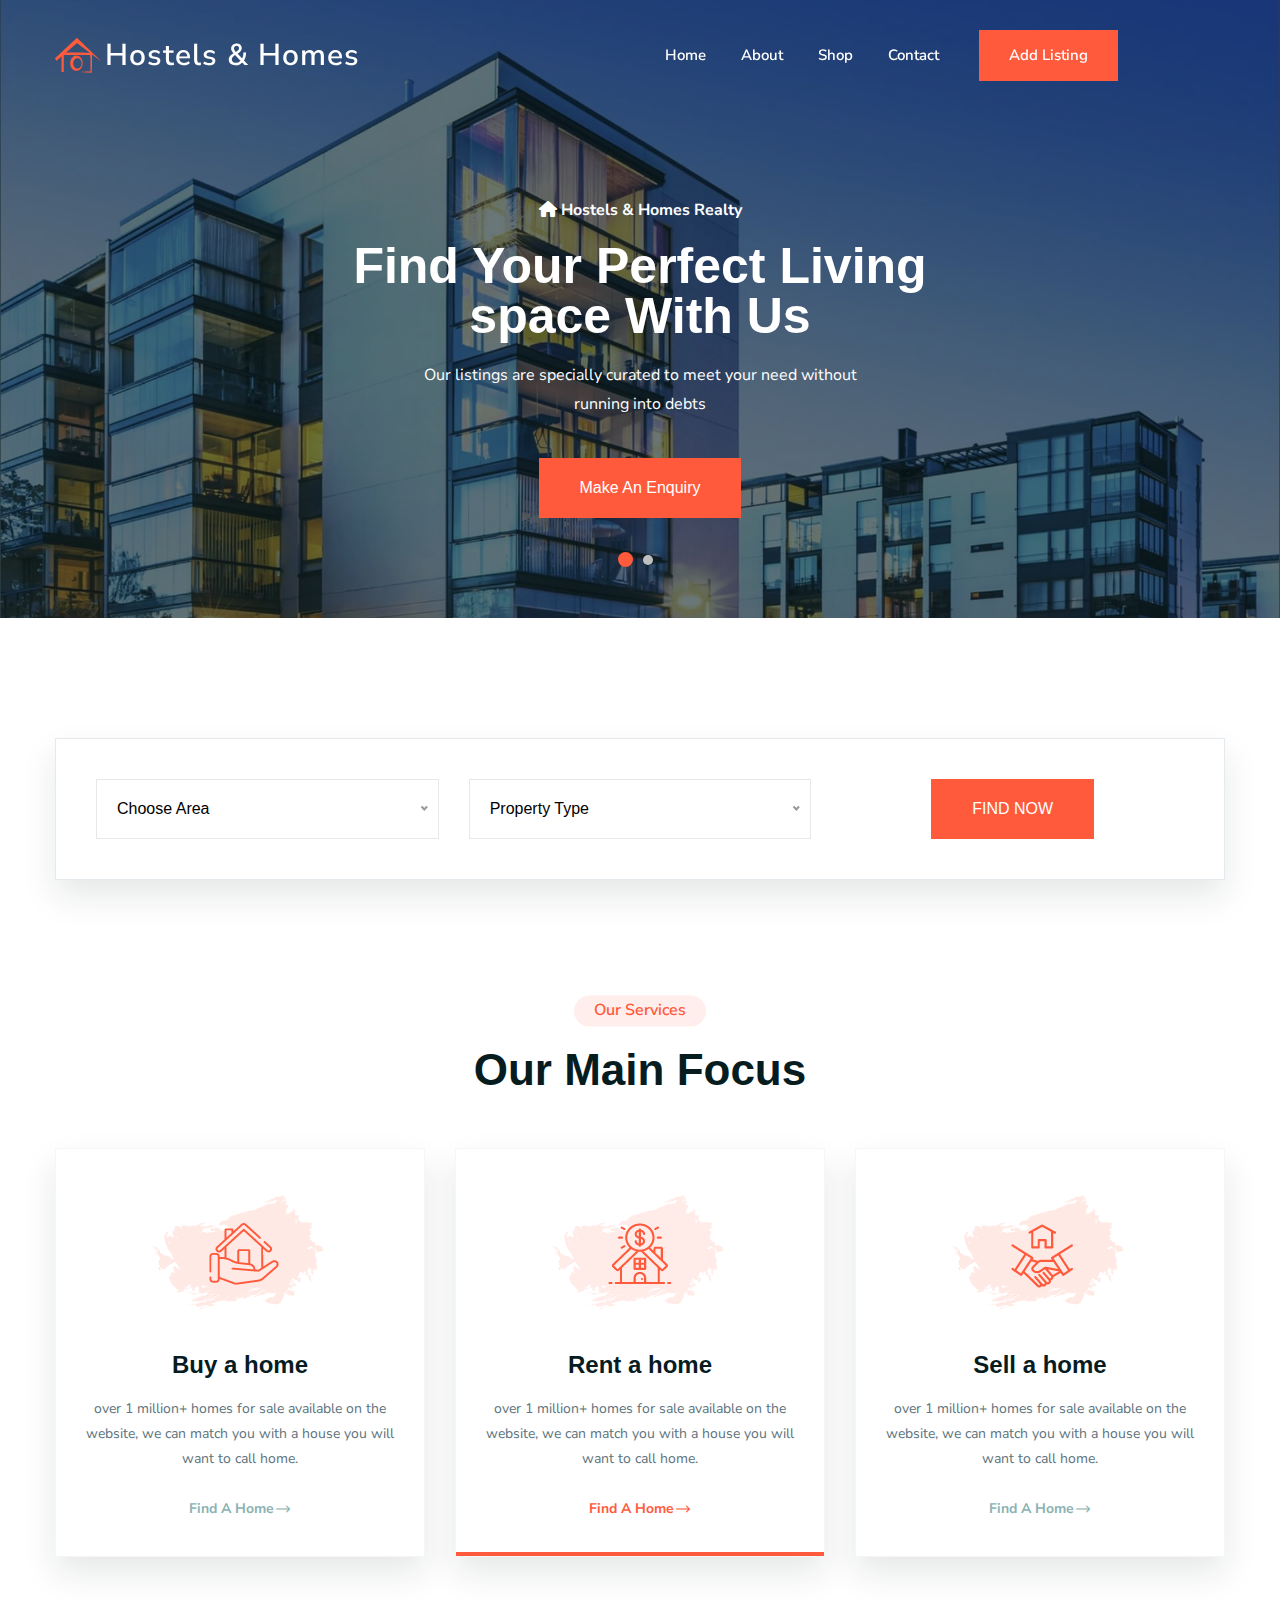
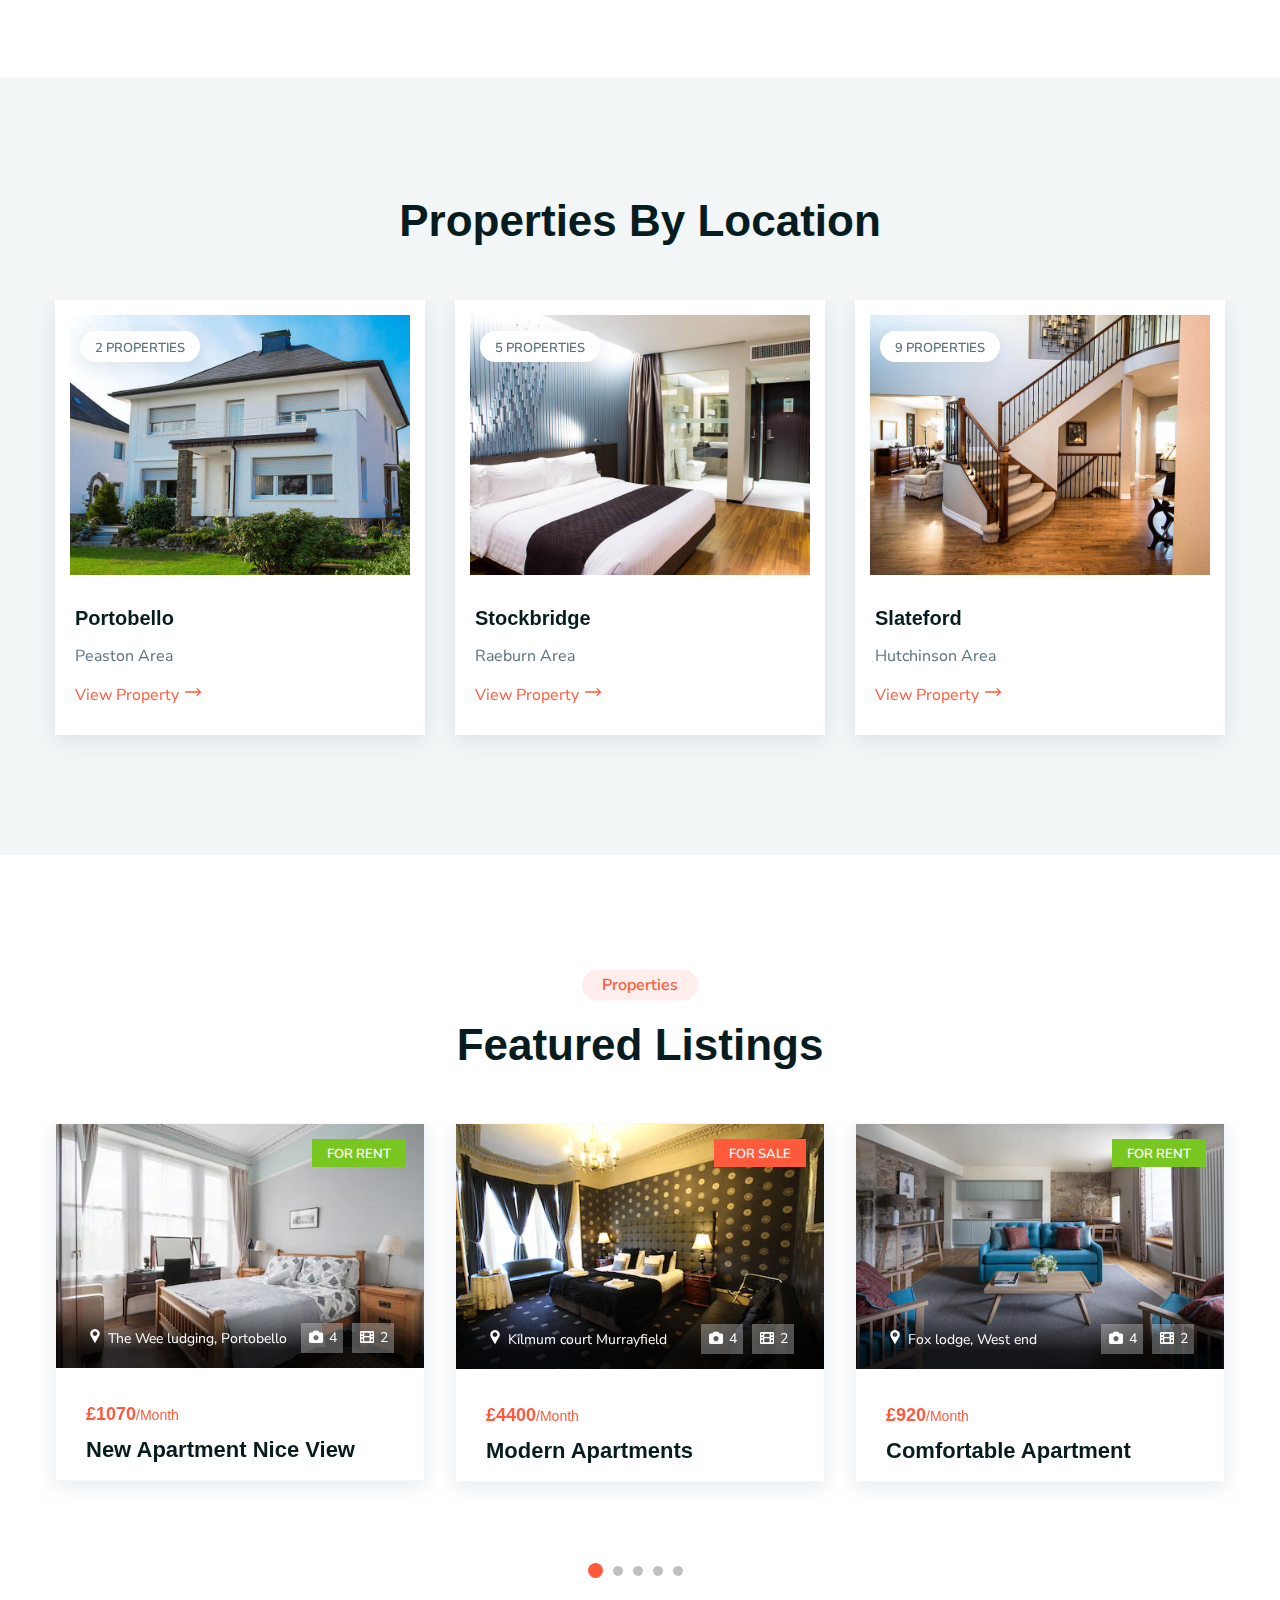
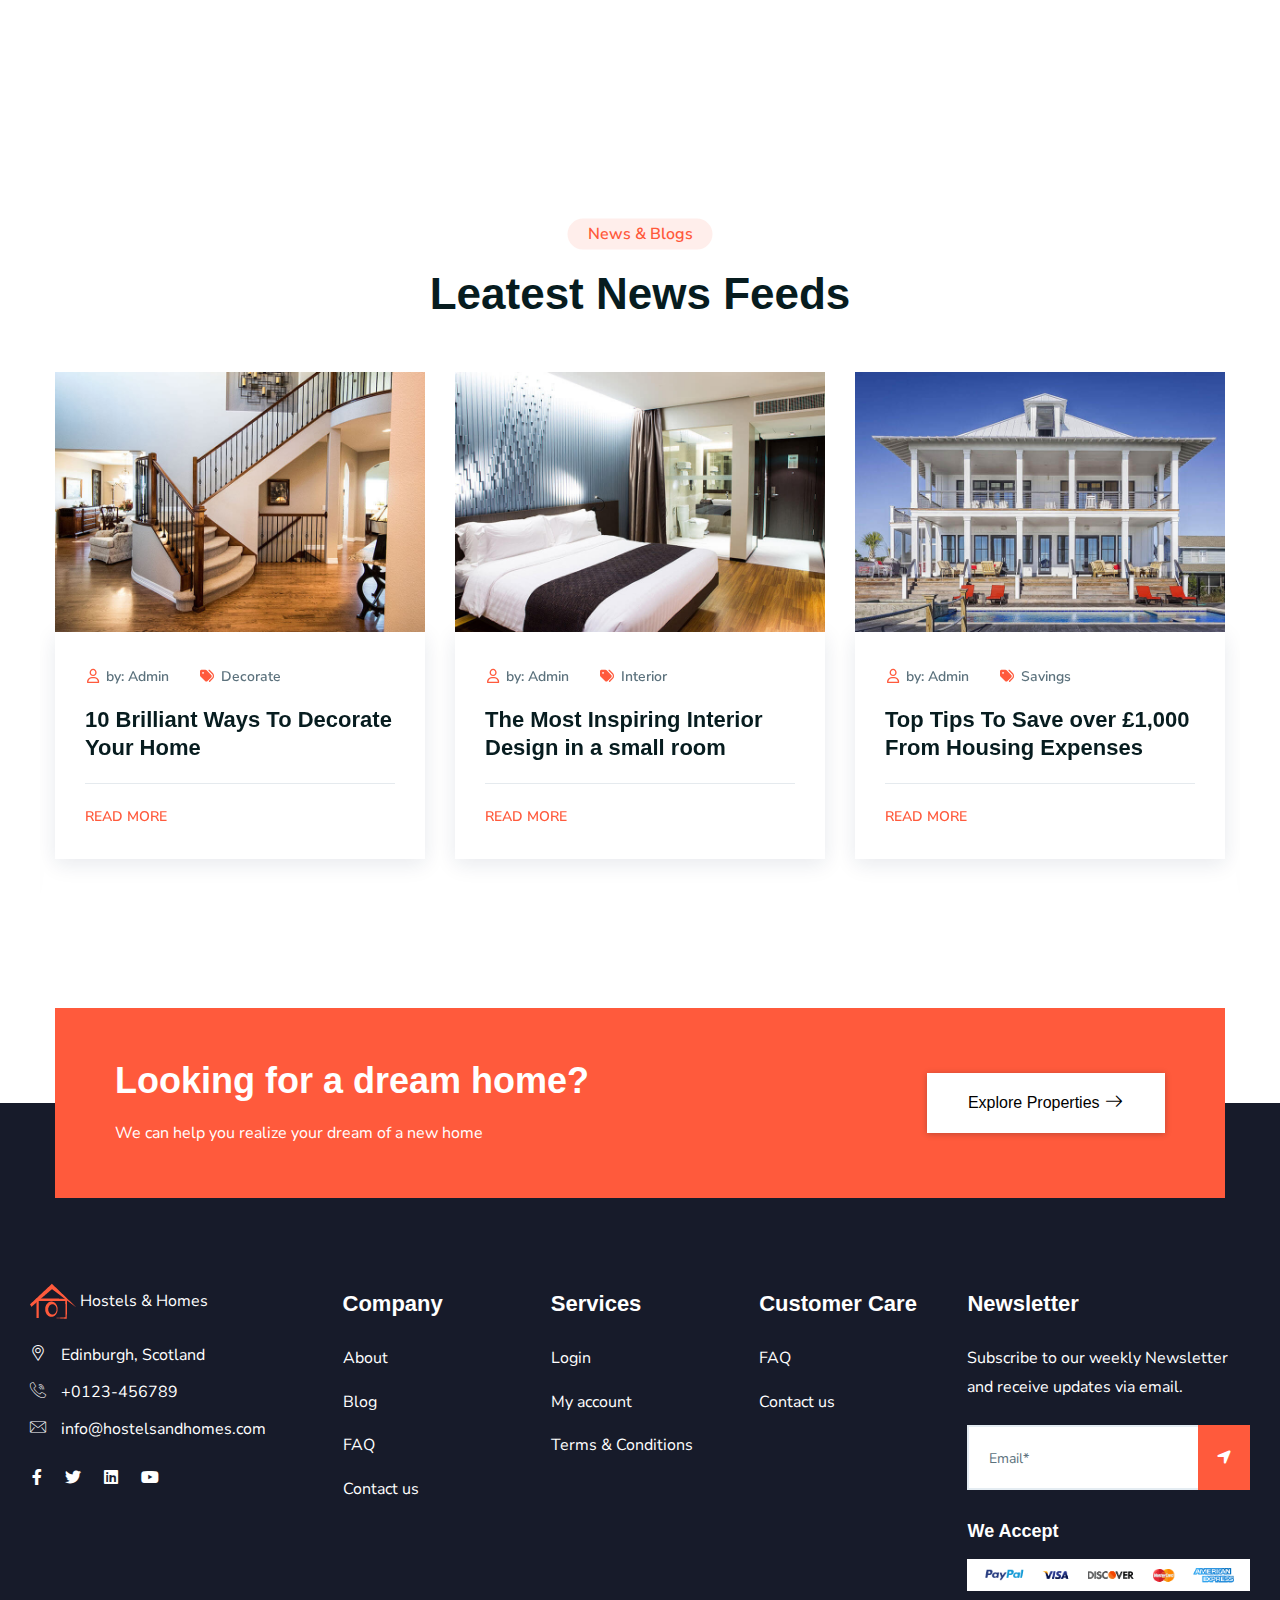
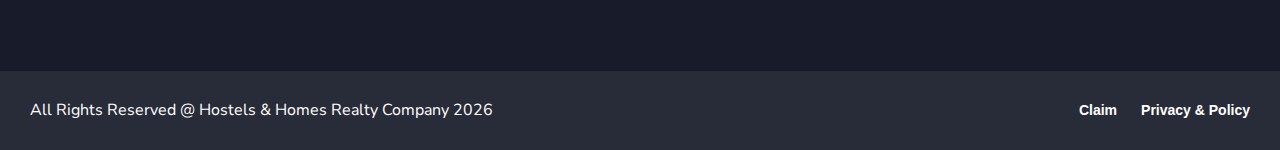
==== commit b0e33473: "corrected mobile nav and blog section on home and faq" ====
--- a/index.html
+++ b/index.html
@@ -70,7 +70,7 @@
 										<div class="ltn__main-menu">
 											<ul>
 												<li class="">
-													<a href="#">Home</a>
+													<a href="/">Home</a>
 												</li>
 												<li class="">
 													<a href="/about.html"
@@ -152,104 +152,6 @@
 			</header>
 			<!-- HEADER AREA END -->
 
-			<!-- Utilize Cart Menu Start -->
-			<div
-				id="ltn__utilize-cart-menu"
-				class="ltn__utilize ltn__utilize-cart-menu"
-			>
-				<div class="ltn__utilize-menu-inner ltn__scrollbar">
-					<div class="ltn__utilize-menu-head">
-						<span class="ltn__utilize-menu-title">Cart</span>
-						<button class="ltn__utilize-close">×</button>
-					</div>
-					<div class="mini-cart-product-area ltn__scrollbar">
-						<div class="mini-cart-item clearfix">
-							<div class="mini-cart-img">
-								<a href="#"
-									><img src="img/product/1.png" alt="Image"
-								/></a>
-								<span class="mini-cart-item-delete"
-									><i class="icon-cancel"></i
-								></span>
-							</div>
-							<div class="mini-cart-info">
-								<h6><a href="#">Wheel Bearing Retainer</a></h6>
-								<span class="mini-cart-quantity"
-									>1 x $65.00</span
-								>
-							</div>
-						</div>
-						<div class="mini-cart-item clearfix">
-							<div class="mini-cart-img">
-								<a href="#"
-									><img src="img/product/2.png" alt="Image"
-								/></a>
-								<span class="mini-cart-item-delete"
-									><i class="icon-cancel"></i
-								></span>
-							</div>
-							<div class="mini-cart-info">
-								<h6><a href="#">3 Rooms Manhattan</a></h6>
-								<span class="mini-cart-quantity"
-									>1 x $85.00</span
-								>
-							</div>
-						</div>
-						<div class="mini-cart-item clearfix">
-							<div class="mini-cart-img">
-								<a href="#"
-									><img src="img/product/3.png" alt="Image"
-								/></a>
-								<span class="mini-cart-item-delete"
-									><i class="icon-cancel"></i
-								></span>
-							</div>
-							<div class="mini-cart-info">
-								<h6><a href="#">OE Replica Wheels</a></h6>
-								<span class="mini-cart-quantity"
-									>1 x $92.00</span
-								>
-							</div>
-						</div>
-						<div class="mini-cart-item clearfix">
-							<div class="mini-cart-img">
-								<a href="#"
-									><img src="img/product/4.png" alt="Image"
-								/></a>
-								<span class="mini-cart-item-delete"
-									><i class="icon-cancel"></i
-								></span>
-							</div>
-							<div class="mini-cart-info">
-								<h6><a href="#">Shock Mount Insulator</a></h6>
-								<span class="mini-cart-quantity"
-									>1 x $68.00</span
-								>
-							</div>
-						</div>
-					</div>
-					<div class="mini-cart-footer">
-						<div class="mini-cart-sub-total">
-							<h5>Subtotal: <span>$310.00</span></h5>
-						</div>
-						<div class="btn-wrapper">
-							<a
-								href="cart.html"
-								class="theme-btn-1 btn btn-effect-1"
-								>View Cart</a
-							>
-							<a
-								href="cart.html"
-								class="theme-btn-2 btn btn-effect-2"
-								>Checkout</a
-							>
-						</div>
-						<p>Free Shipping on All Orders Over $100!</p>
-					</div>
-				</div>
-			</div>
-			<!-- Utilize Cart Menu End -->
-
 			<!-- Utilize Mobile Menu Start -->
 			<div
 				id="ltn__utilize-mobile-menu"
@@ -269,48 +171,19 @@
 					<div class="ltn__utilize-menu">
 						<ul>
 							<li>
-								<a href="#">Home</a>
+								<a href="/">Home</a>
 							</li>
 							<li>
-								<a href="#">About</a>
+								<a href="/about.html">About</a>
 							</li>
 							<li>
-								<a href="#">Shop</a>
+								<a href="/shop.html">Shop</a>
 							</li>
 
 							<li><a href="contact.html">Contact</a></li>
 						</ul>
 					</div>
-					<div class="ltn__utilize-buttons ltn__utilize-buttons-2">
-						<ul>
-							<li>
-								<a href="account.html" title="My Account">
-									<span class="utilize-btn-icon">
-										<i class="far fa-user"></i>
-									</span>
-									My Account
-								</a>
-							</li>
-							<li>
-								<a href="wishlist.html" title="Wishlist">
-									<span class="utilize-btn-icon">
-										<i class="far fa-heart"></i>
-										<sup>3</sup>
-									</span>
-									Wishlist
-								</a>
-							</li>
-							<li>
-								<a href="cart.html" title="Shoping Cart">
-									<span class="utilize-btn-icon">
-										<i class="fas fa-shopping-cart"></i>
-										<sup>5</sup>
-									</span>
-									Shoping Cart
-								</a>
-							</li>
-						</ul>
-					</div>
+
 					<div class="ltn__social-media-2">
 						<ul>
 							<li>
@@ -1366,7 +1239,7 @@
 						<div class="col-lg-12">
 							<div class="ltn__blog-item ltn__blog-item-3">
 								<div class="ltn__blog-img">
-									<a href="blog-details.html"
+									<a href="#"
 										><img src="img/blog/1.jpg" alt="#"
 									/></a>
 								</div>
@@ -1388,26 +1261,14 @@
 										</ul>
 									</div>
 									<h3 class="ltn__blog-title">
-										<a href="blog-details.html"
+										<a href="#"
 											>10 Brilliant Ways To Decorate Your
 											Home</a
 										>
 									</h3>
 									<div class="ltn__blog-meta-btn">
-										<div class="ltn__blog-meta">
-											<ul>
-												<li class="ltn__blog-date">
-													<i
-														class="far fa-calendar-alt"
-													></i
-													>June 24, 2021
-												</li>
-											</ul>
-										</div>
 										<div class="ltn__blog-btn">
-											<a href="blog-details.html"
-												>Read more</a
-											>
+											<a href="#">Read more</a>
 										</div>
 									</div>
 								</div>
@@ -1417,7 +1278,7 @@
 						<div class="col-lg-12">
 							<div class="ltn__blog-item ltn__blog-item-3">
 								<div class="ltn__blog-img">
-									<a href="blog-details.html"
+									<a href="#"
 										><img src="img/blog/2.jpg" alt="#"
 									/></a>
 								</div>
@@ -1439,26 +1300,14 @@
 										</ul>
 									</div>
 									<h3 class="ltn__blog-title">
-										<a href="blog-details.html"
+										<a href="#"
 											>The Most Inspiring Interior Design
-											Of 2021</a
+											in a small room</a
 										>
 									</h3>
 									<div class="ltn__blog-meta-btn">
-										<div class="ltn__blog-meta">
-											<ul>
-												<li class="ltn__blog-date">
-													<i
-														class="far fa-calendar-alt"
-													></i
-													>July 23, 2021
-												</li>
-											</ul>
-										</div>
 										<div class="ltn__blog-btn">
-											<a href="blog-details.html"
-												>Read more</a
-											>
+											<a href="#">Read more</a>
 										</div>
 									</div>
 								</div>
@@ -1468,7 +1317,7 @@
 						<div class="col-lg-12">
 							<div class="ltn__blog-item ltn__blog-item-3">
 								<div class="ltn__blog-img">
-									<a href="blog-details.html"
+									<a href="#"
 										><img src="img/blog/3.jpg" alt="#"
 									/></a>
 								</div>
@@ -1484,32 +1333,20 @@
 											<li class="ltn__blog-tags">
 												<a href="#"
 													><i class="fas fa-tags"></i
-													>Estate</a
+													>Savings</a
 												>
 											</li>
 										</ul>
 									</div>
 									<h3 class="ltn__blog-title">
-										<a href="blog-details.html"
-											>Recent Commercial Real Estate
-											Transactions</a
+										<a href="#"
+											>Top Tips To Save over £1,000 From
+											Housing Expenses</a
 										>
 									</h3>
 									<div class="ltn__blog-meta-btn">
-										<div class="ltn__blog-meta">
-											<ul>
-												<li class="ltn__blog-date">
-													<i
-														class="far fa-calendar-alt"
-													></i
-													>May 22, 2021
-												</li>
-											</ul>
-										</div>
 										<div class="ltn__blog-btn">
-											<a href="blog-details.html"
-												>Read more</a
-											>
+											<a href="#">Read more</a>
 										</div>
 									</div>
 								</div>
@@ -1519,7 +1356,7 @@
 						<div class="col-lg-12">
 							<div class="ltn__blog-item ltn__blog-item-3">
 								<div class="ltn__blog-img">
-									<a href="blog-details.html"
+									<a href="#"
 										><img src="img/blog/4.jpg" alt="#"
 									/></a>
 								</div>
@@ -1541,83 +1378,19 @@
 										</ul>
 									</div>
 									<h3 class="ltn__blog-title">
-										<a href="blog-details.html"
-											>Renovating a Living Room? Experts
-											Share Their Secrets</a
+										<a href="#"
+											>Renovating Your Living space?
+											Experts Share Their Secrets</a
 										>
 									</h3>
 									<div class="ltn__blog-meta-btn">
-										<div class="ltn__blog-meta">
-											<ul>
-												<li class="ltn__blog-date">
-													<i
-														class="far fa-calendar-alt"
-													></i
-													>June 24, 2021
-												</li>
-											</ul>
-										</div>
 										<div class="ltn__blog-btn">
-											<a href="blog-details.html"
-												>Read more</a
-											>
-										</div>
-									</div>
-								</div>
-							</div>
-						</div>
-						<!-- Blog Item -->
-						<div class="col-lg-12">
-							<div class="ltn__blog-item ltn__blog-item-3">
-								<div class="ltn__blog-img">
-									<a href="blog-details.html"
-										><img src="img/blog/5.jpg" alt="#"
-									/></a>
-								</div>
-								<div class="ltn__blog-brief">
-									<div class="ltn__blog-meta">
-										<ul>
-											<li class="ltn__blog-author">
-												<a href="#"
-													><i class="far fa-user"></i
-													>by: Admin</a
-												>
-											</li>
-											<li class="ltn__blog-tags">
-												<a href="#"
-													><i class="fas fa-tags"></i
-													>Trends</a
-												>
-											</li>
-										</ul>
-									</div>
-									<h3 class="ltn__blog-title">
-										<a href="blog-details.html"
-											>7 home trends that will shape your
-											house in 2021</a
-										>
-									</h3>
-									<div class="ltn__blog-meta-btn">
-										<div class="ltn__blog-meta">
-											<ul>
-												<li class="ltn__blog-date">
-													<i
-														class="far fa-calendar-alt"
-													></i
-													>June 24, 2021
-												</li>
-											</ul>
-										</div>
-										<div class="ltn__blog-btn">
-											<a href="blog-details.html"
-												>Read more</a
-											>
-										</div>
-									</div>
-								</div>
-							</div>
-						</div>
-						<!--  -->
+											<a href="#">Read more</a>
+										</div>
+									</div>
+								</div>
+							</div>
+						</div>
 					</div>
 				</div>
 			</div>
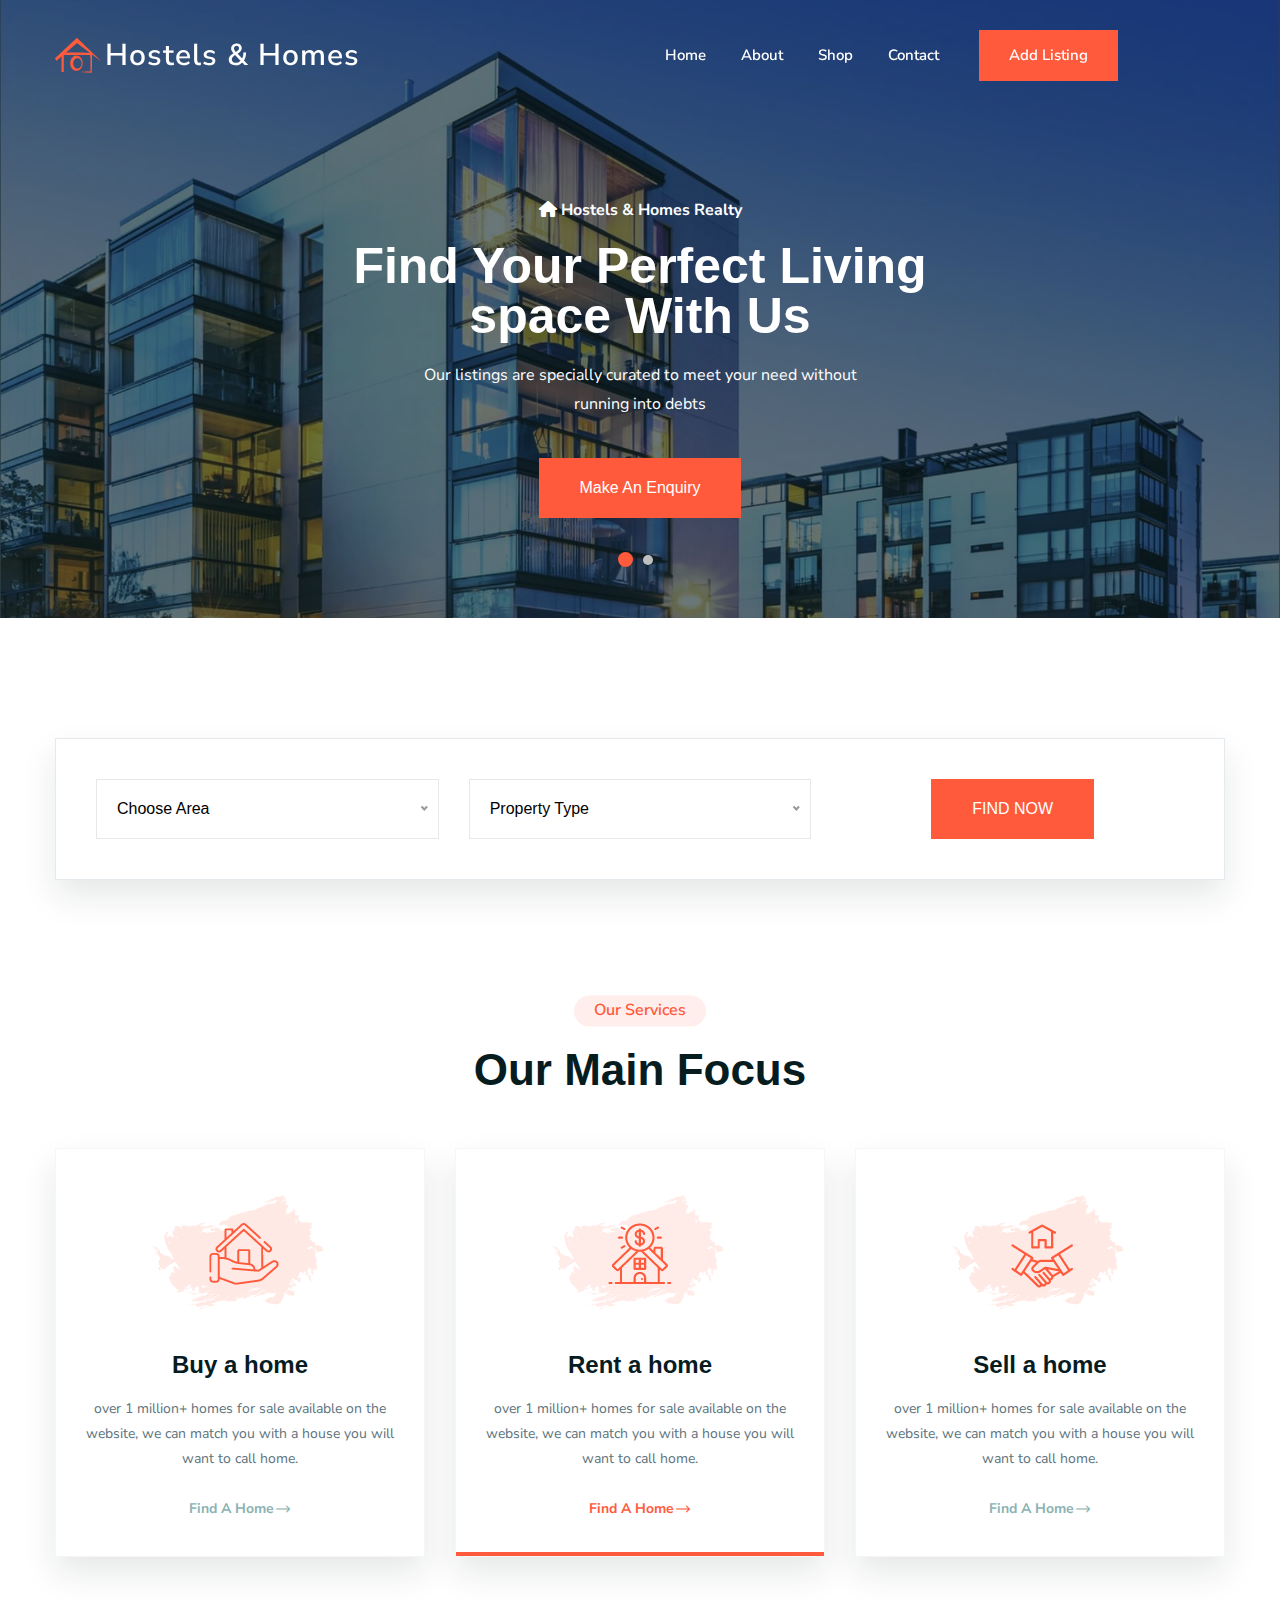
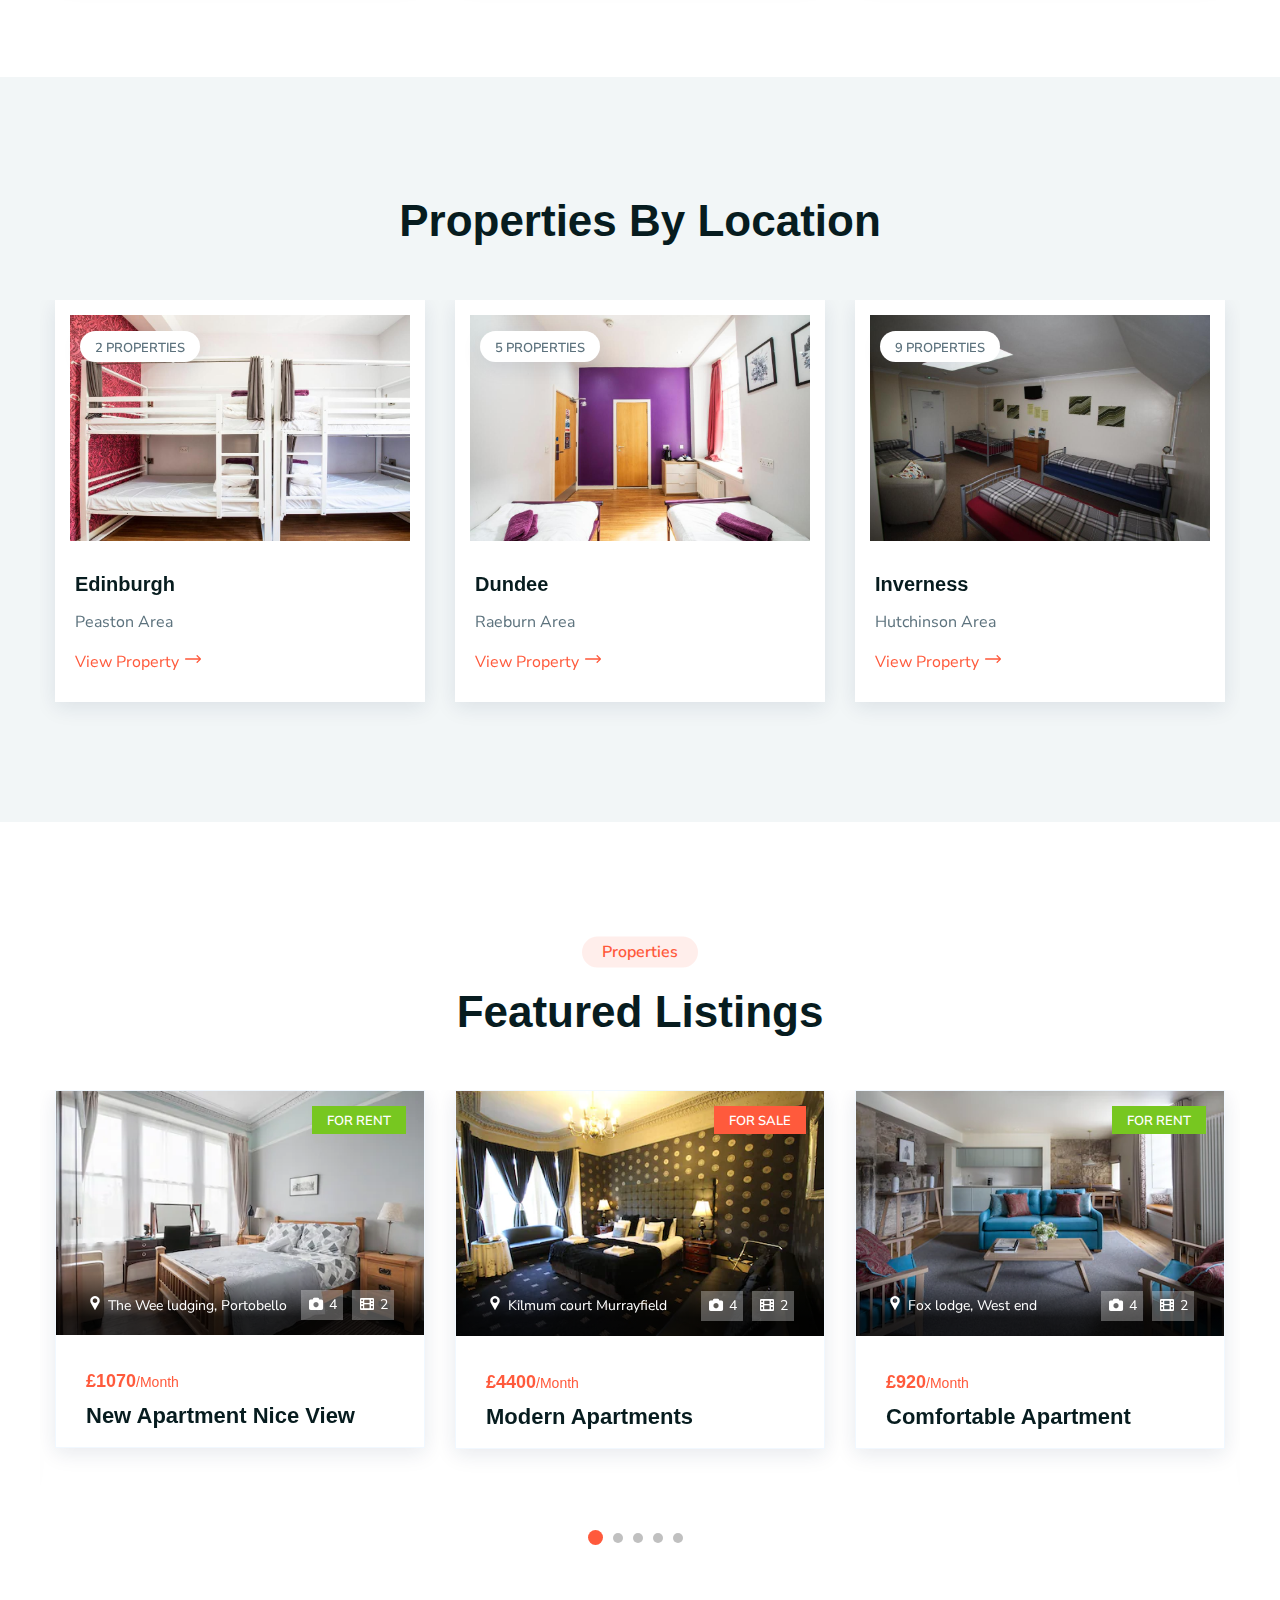
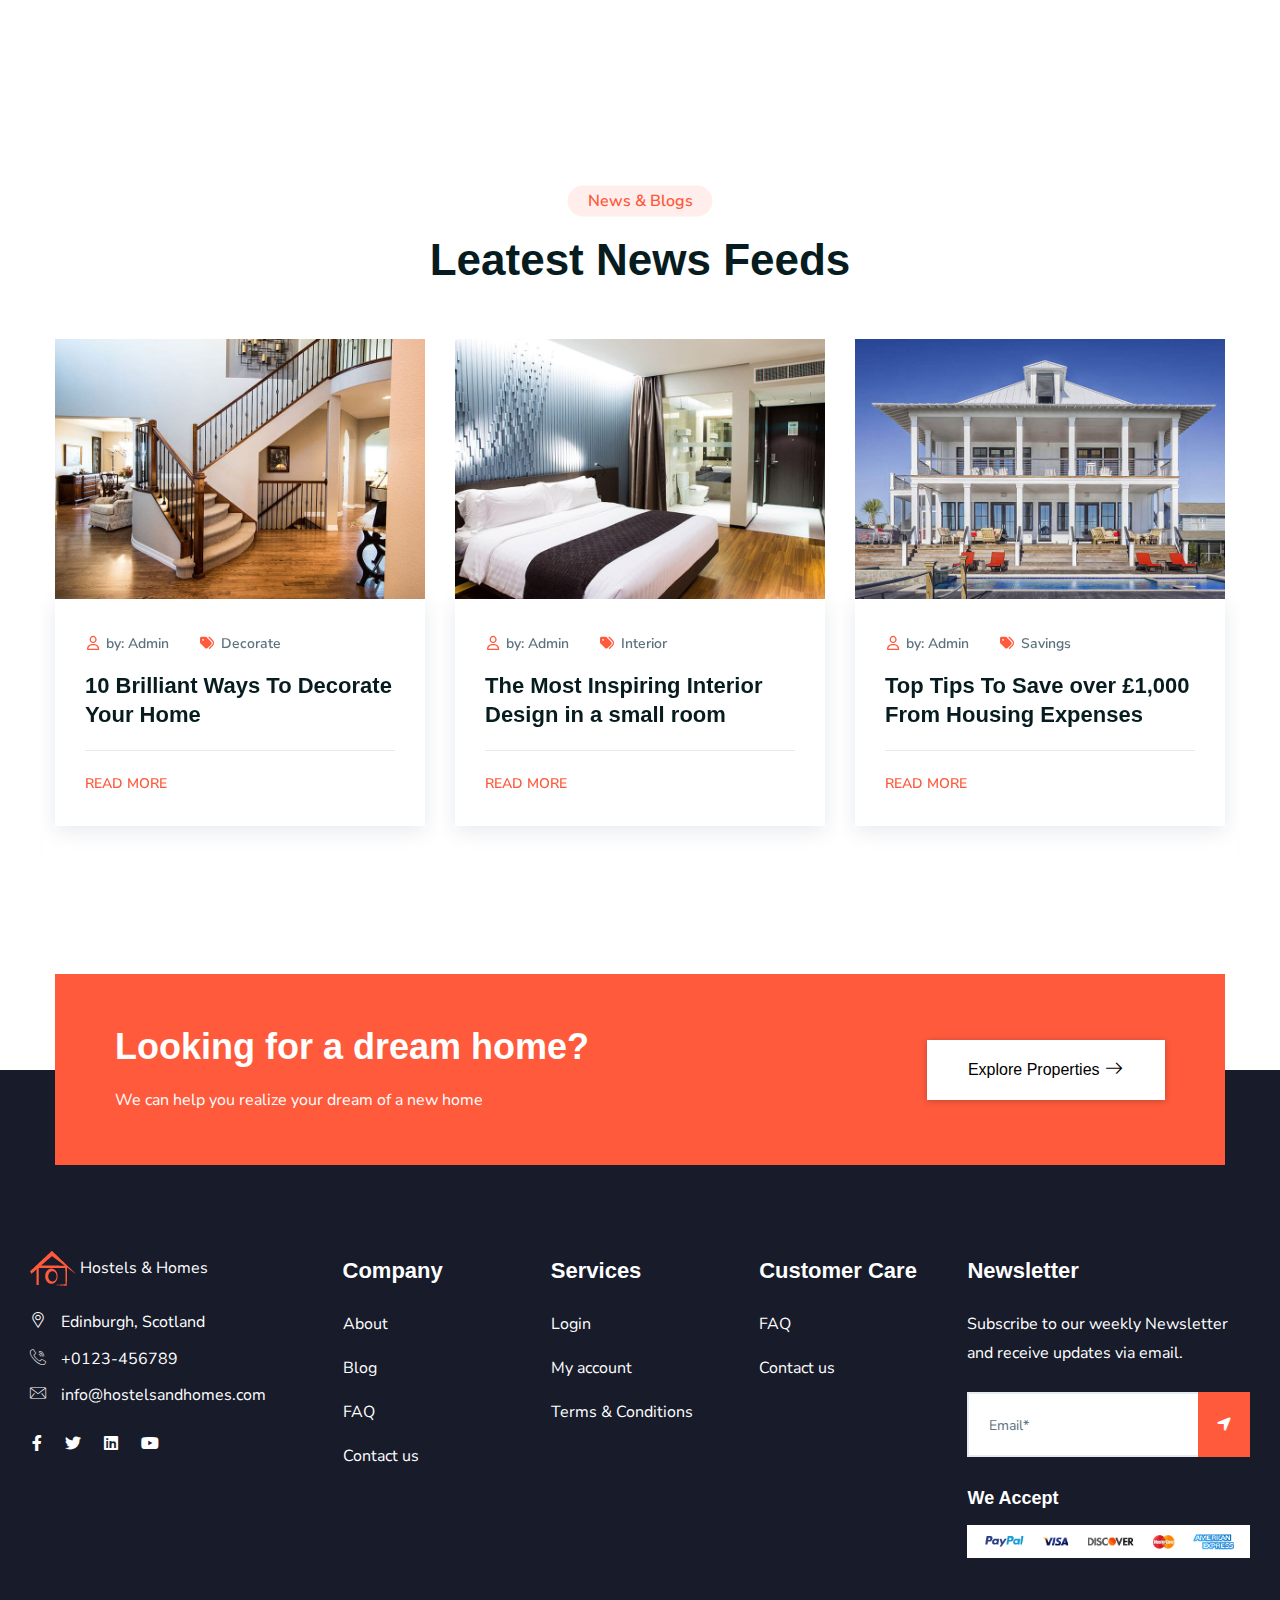
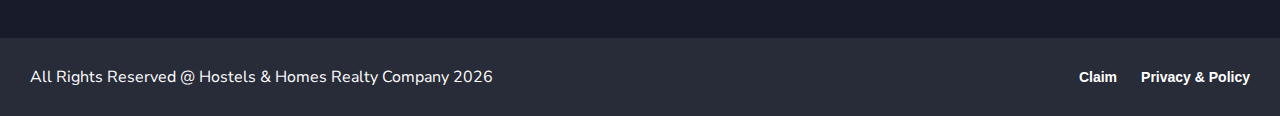
==== commit 4296c07a: "Random change" ====
--- a/index.html
+++ b/index.html
@@ -723,7 +723,9 @@
 							<div class="ltn__search-by-place-item">
 								<div class="search-by-place-img">
 									<a href="product-details.html"
-										><img src="img/product-3/1.jpg" alt="#"
+										><img
+											src="img/product/hostel7.jpg"
+											alt="#"
 									/></a>
 									<div class="search-by-place-badge">
 										<ul>
@@ -733,7 +735,7 @@
 								</div>
 								<div class="search-by-place-info">
 									<h4>
-										<a href="locations.html">Portobello</a>
+										<a href="#">Edinburgh</a>
 									</h4>
 									<h6>
 										<a href="product-details.html"
@@ -753,7 +755,9 @@
 							<div class="ltn__search-by-place-item">
 								<div class="search-by-place-img">
 									<a href="product-details.html"
-										><img src="img/product-3/2.jpg" alt="#"
+										><img
+											src="img/product/hostel10.jpg"
+											alt="#"
 									/></a>
 									<div class="search-by-place-badge">
 										<ul>
@@ -763,7 +767,7 @@
 								</div>
 								<div class="search-by-place-info">
 									<h4>
-										<a href="locations.html">Stockbridge</a>
+										<a href="#">Dundee</a>
 									</h4>
 									<h6>
 										<a href="product-details.html"
@@ -783,7 +787,9 @@
 							<div class="ltn__search-by-place-item">
 								<div class="search-by-place-img">
 									<a href="product-details.html"
-										><img src="img/product-3/3.jpg" alt="#"
+										><img
+											src="img/product/hostel13.jpg"
+											alt="#"
 									/></a>
 									<div class="search-by-place-badge">
 										<ul>
@@ -793,7 +799,7 @@
 								</div>
 								<div class="search-by-place-info">
 									<h4>
-										<a href="locations.html">Slateford</a>
+										<a href="#">Inverness</a>
 									</h4>
 									<h6>
 										<a href="product-details.html"
@@ -813,7 +819,9 @@
 							<div class="ltn__search-by-place-item">
 								<div class="search-by-place-img">
 									<a href="product-details.html"
-										><img src="img/product-3/2.jpg" alt="#"
+										><img
+											src="img/product/hostel14.jpg"
+											alt="#"
 									/></a>
 									<div class="search-by-place-badge">
 										<ul>
@@ -822,14 +830,14 @@
 									</div>
 								</div>
 								<div class="search-by-place-info">
+									<h4>
+										<a href="#">Glasgow</a>
+									</h4>
 									<h6>
-										<a href="locations.html">New York</a>
-									</h6>
-									<h4>
 										<a href="product-details.html"
 											>Pacific Heights Area</a
 										>
-									</h4>
+									</h6>
 									<div class="search-by-place-btn">
 										<a href="product-details.html"
 											>View Property
@@ -889,7 +897,7 @@
 										<div class="product-img-location">
 											<ul>
 												<li>
-													<a href="locations.html"
+													<a href="#"
 														><i
 															class="flaticon-pin"
 														></i>
@@ -957,7 +965,7 @@
 										<div class="product-img-location">
 											<ul>
 												<li>
-													<a href="locations.html"
+													<a href="#"
 														><i
 															class="flaticon-pin"
 														></i>
@@ -1025,7 +1033,7 @@
 										<div class="product-img-location">
 											<ul>
 												<li>
-													<a href="locations.html"
+													<a href="#"
 														><i
 															class="flaticon-pin"
 														></i>
@@ -1092,7 +1100,7 @@
 										<div class="product-img-location">
 											<ul>
 												<li>
-													<a href="locations.html"
+													<a href="#"
 														><i
 															class="flaticon-pin"
 														></i>
@@ -1162,7 +1170,7 @@
 										<div class="product-img-location">
 											<ul>
 												<li>
-													<a href="locations.html"
+													<a href="#"
 														><i
 															class="flaticon-pin"
 														></i>
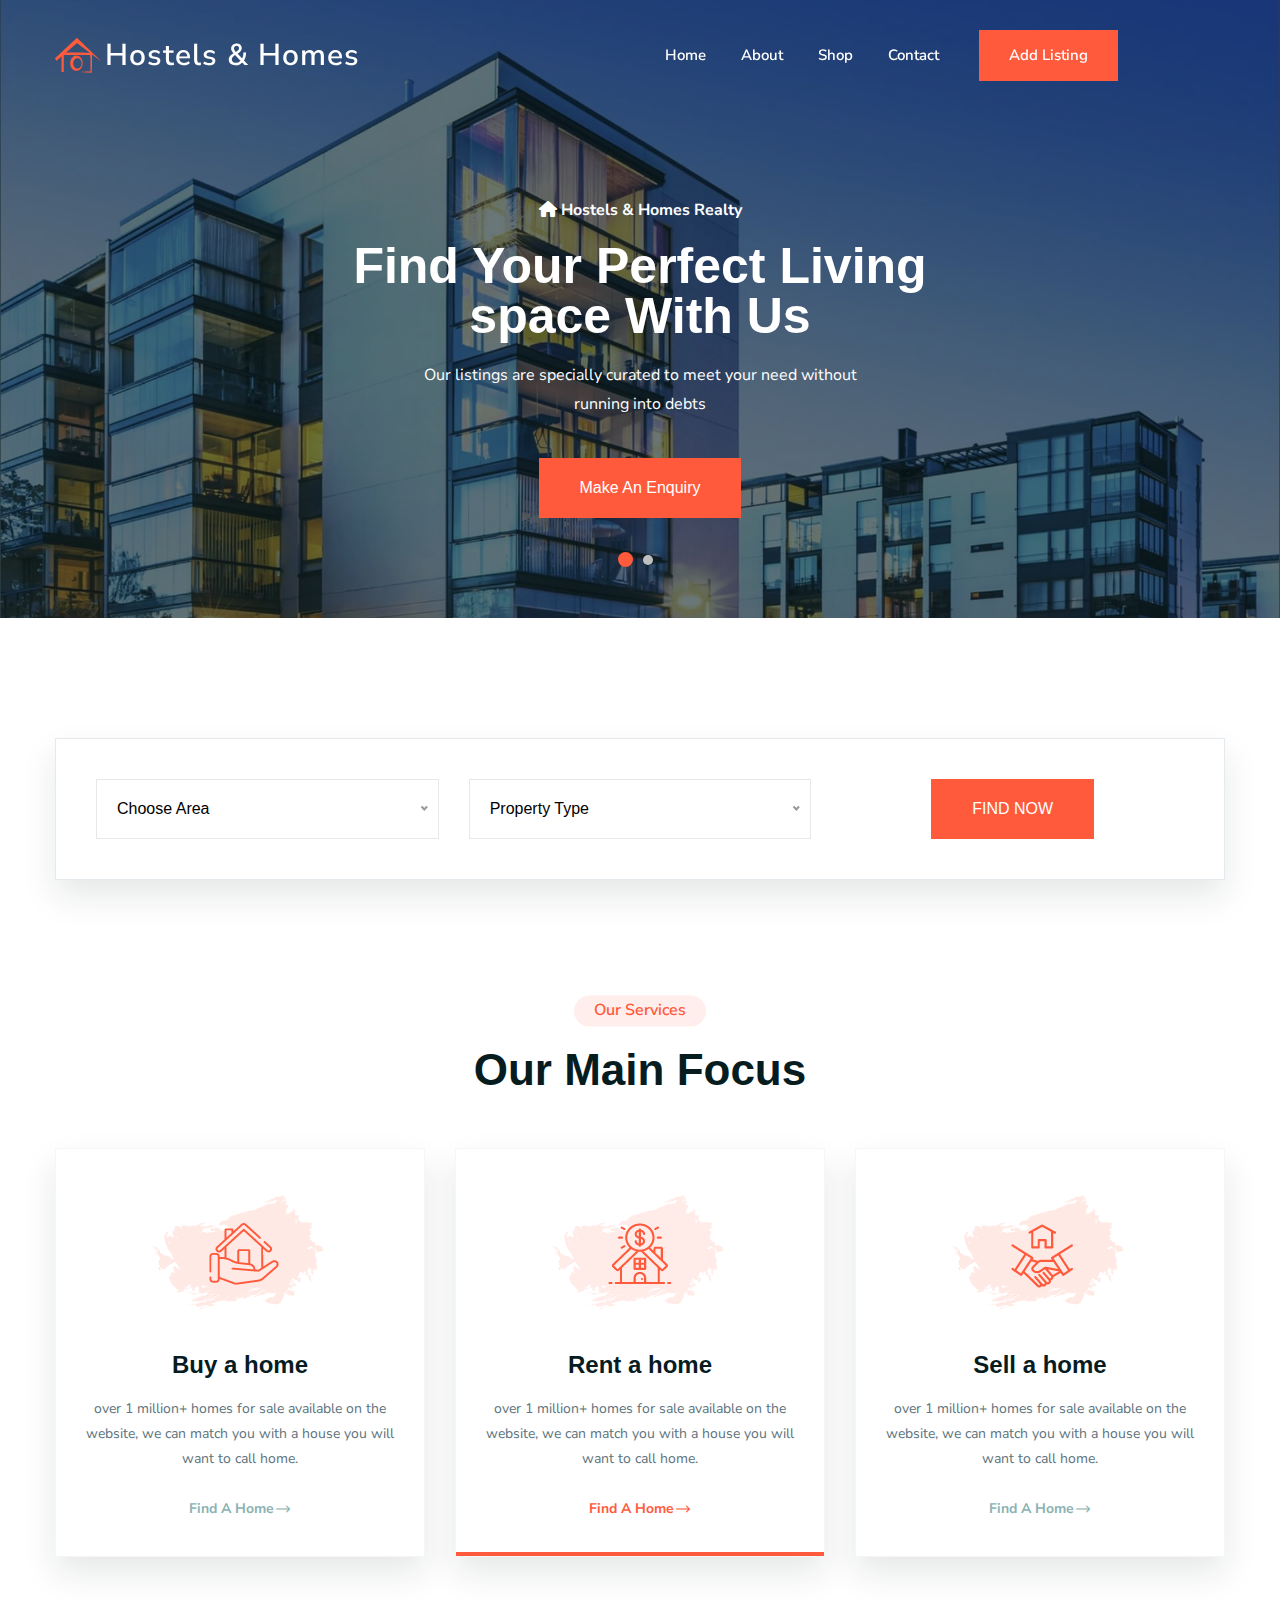
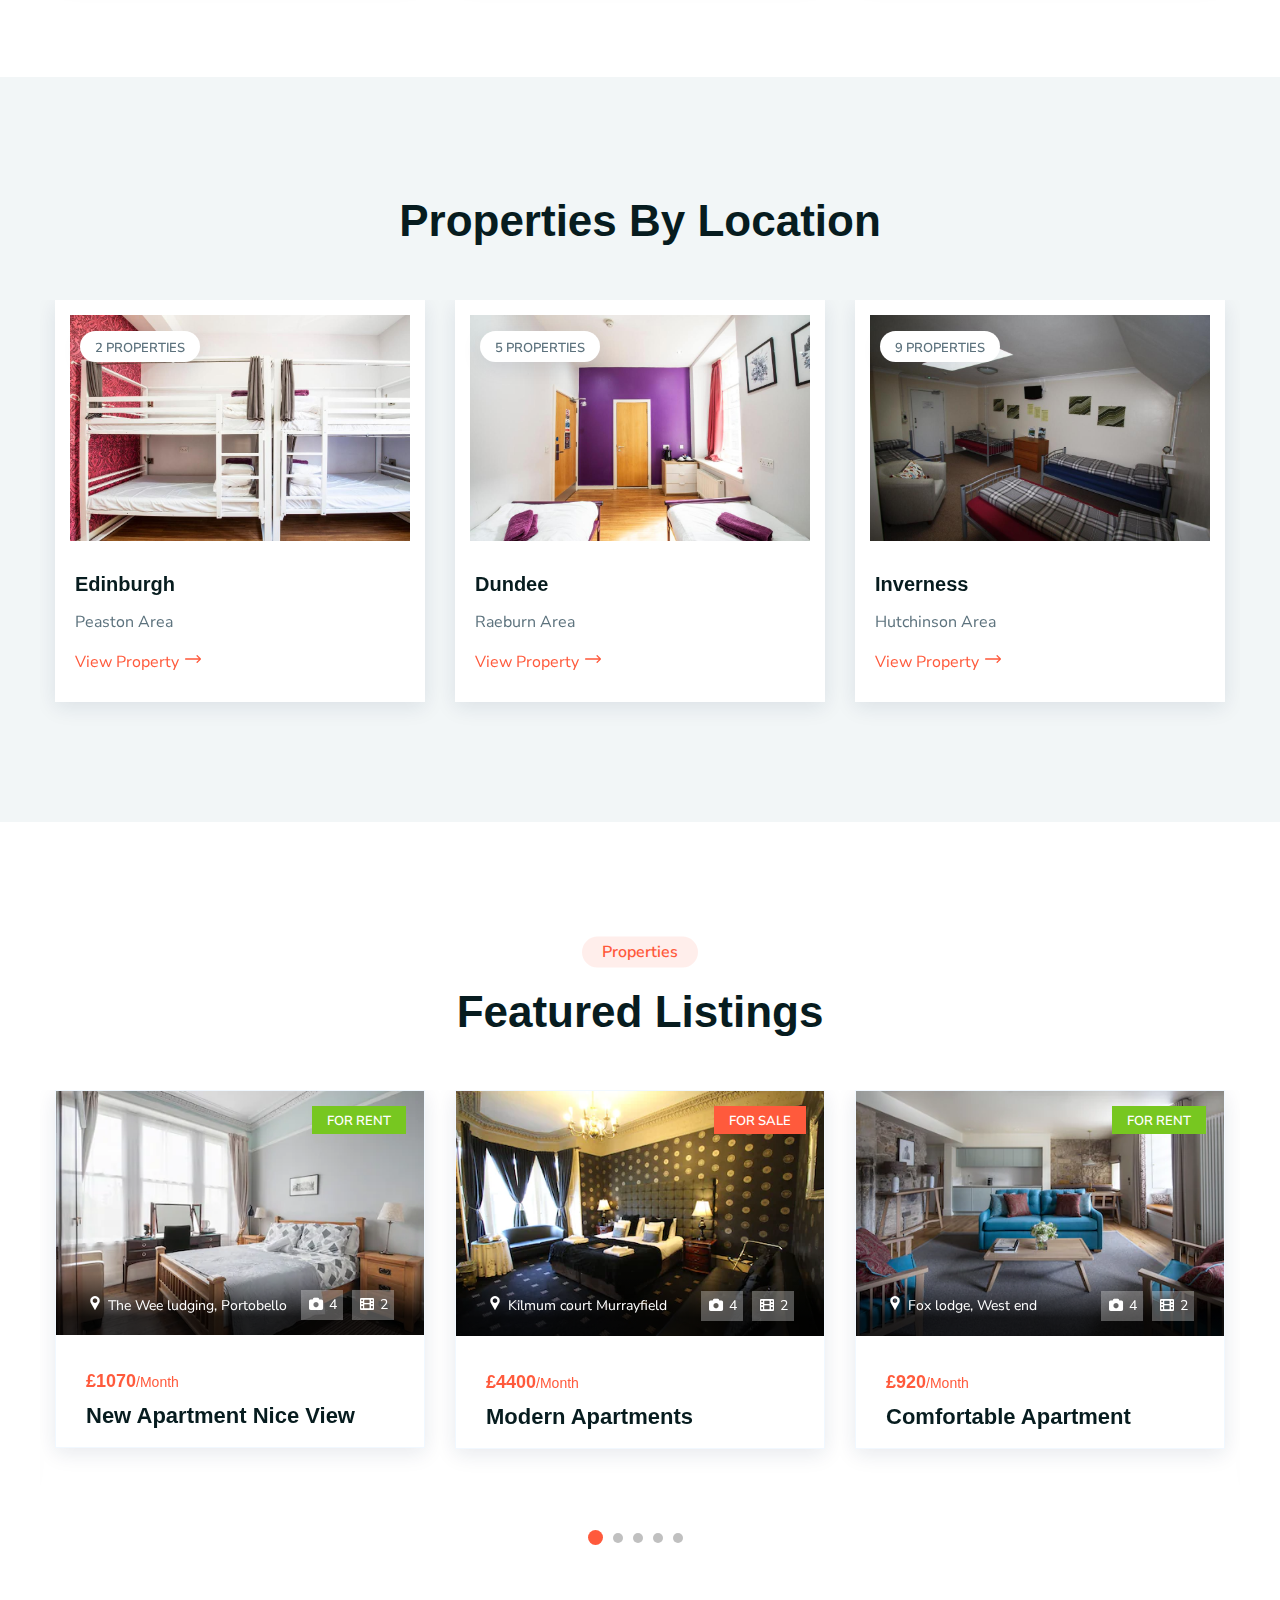
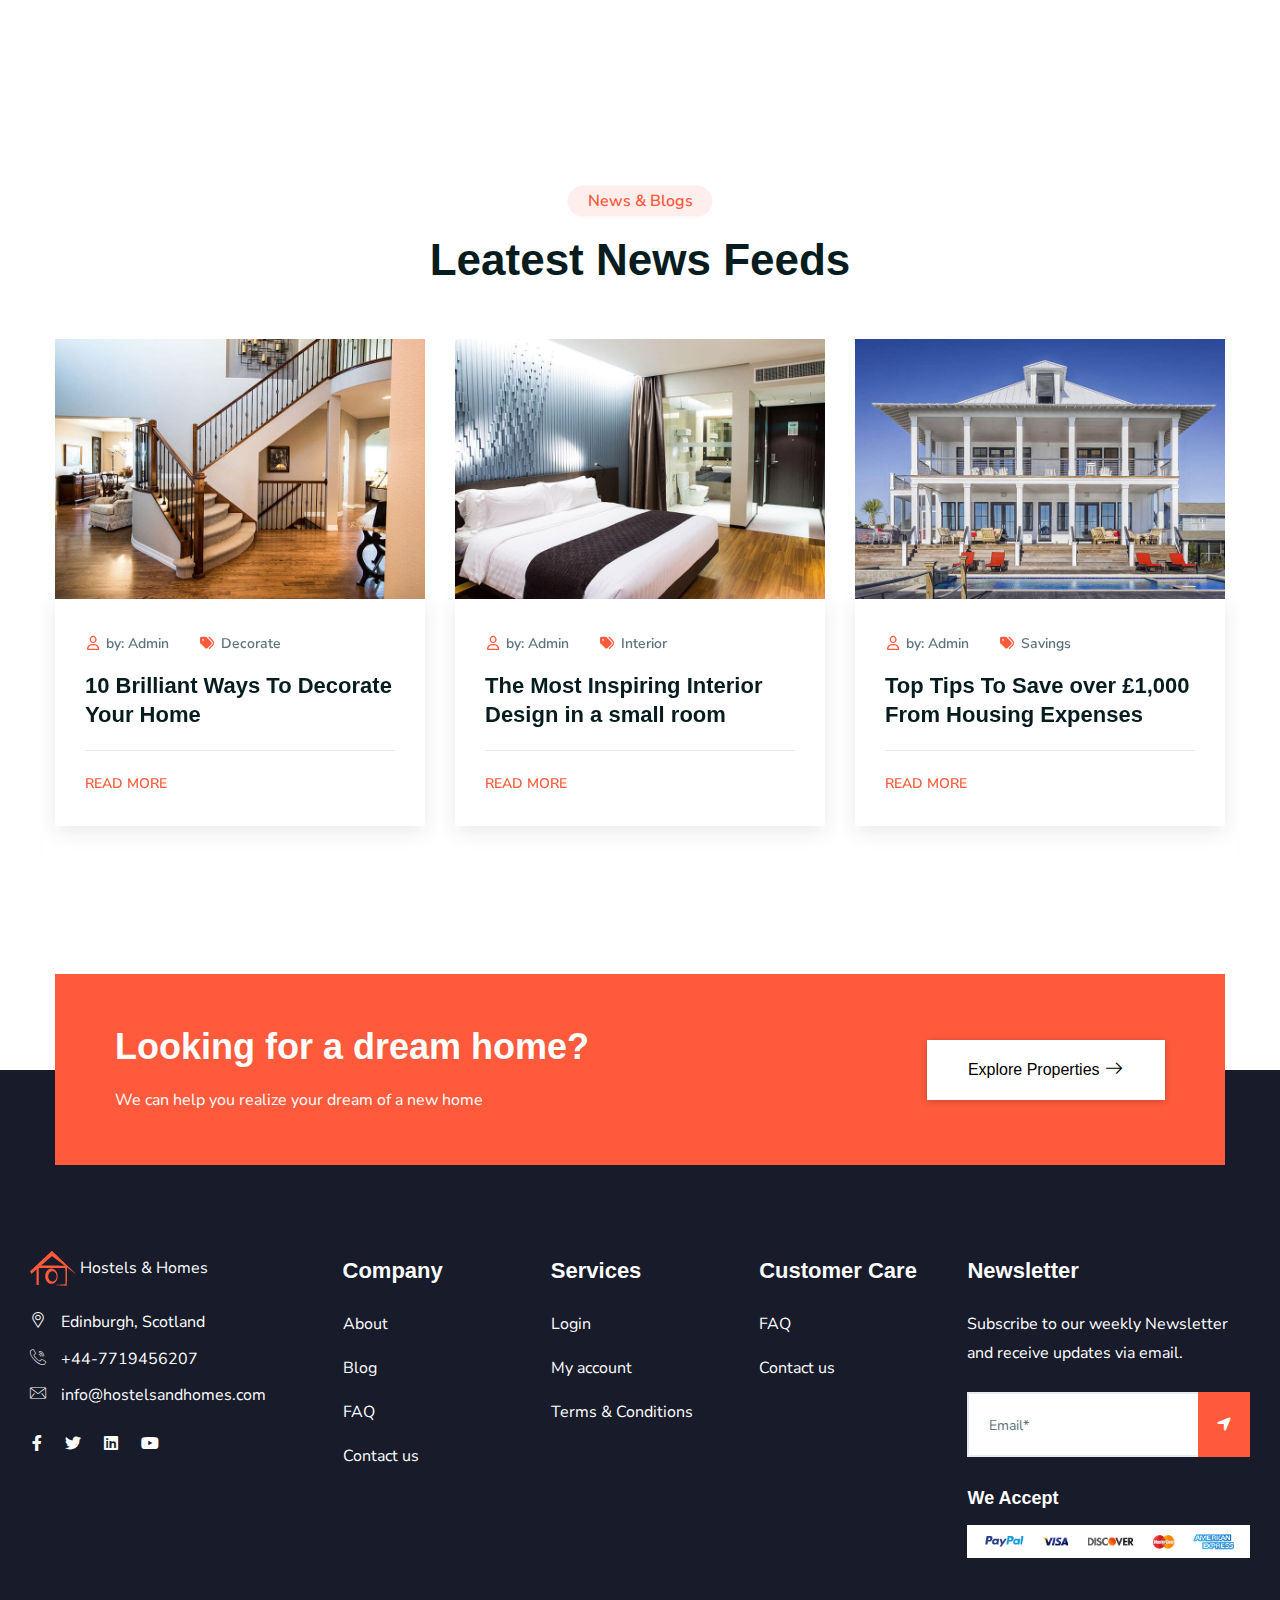
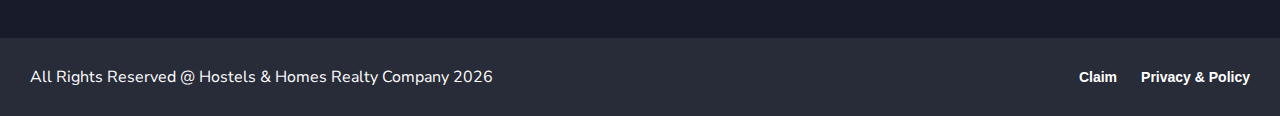
==== commit 87d04ae3: "Random commit" ====
--- a/index.html
+++ b/index.html
@@ -1484,8 +1484,8 @@
 												>
 													<p>
 														<a
-															href="tel:+0123-456789"
-															>+0123-456789</a
+															href="tel:+44-7719456207"
+															>+44-7719456207</a
 														>
 													</p>
 												</div>
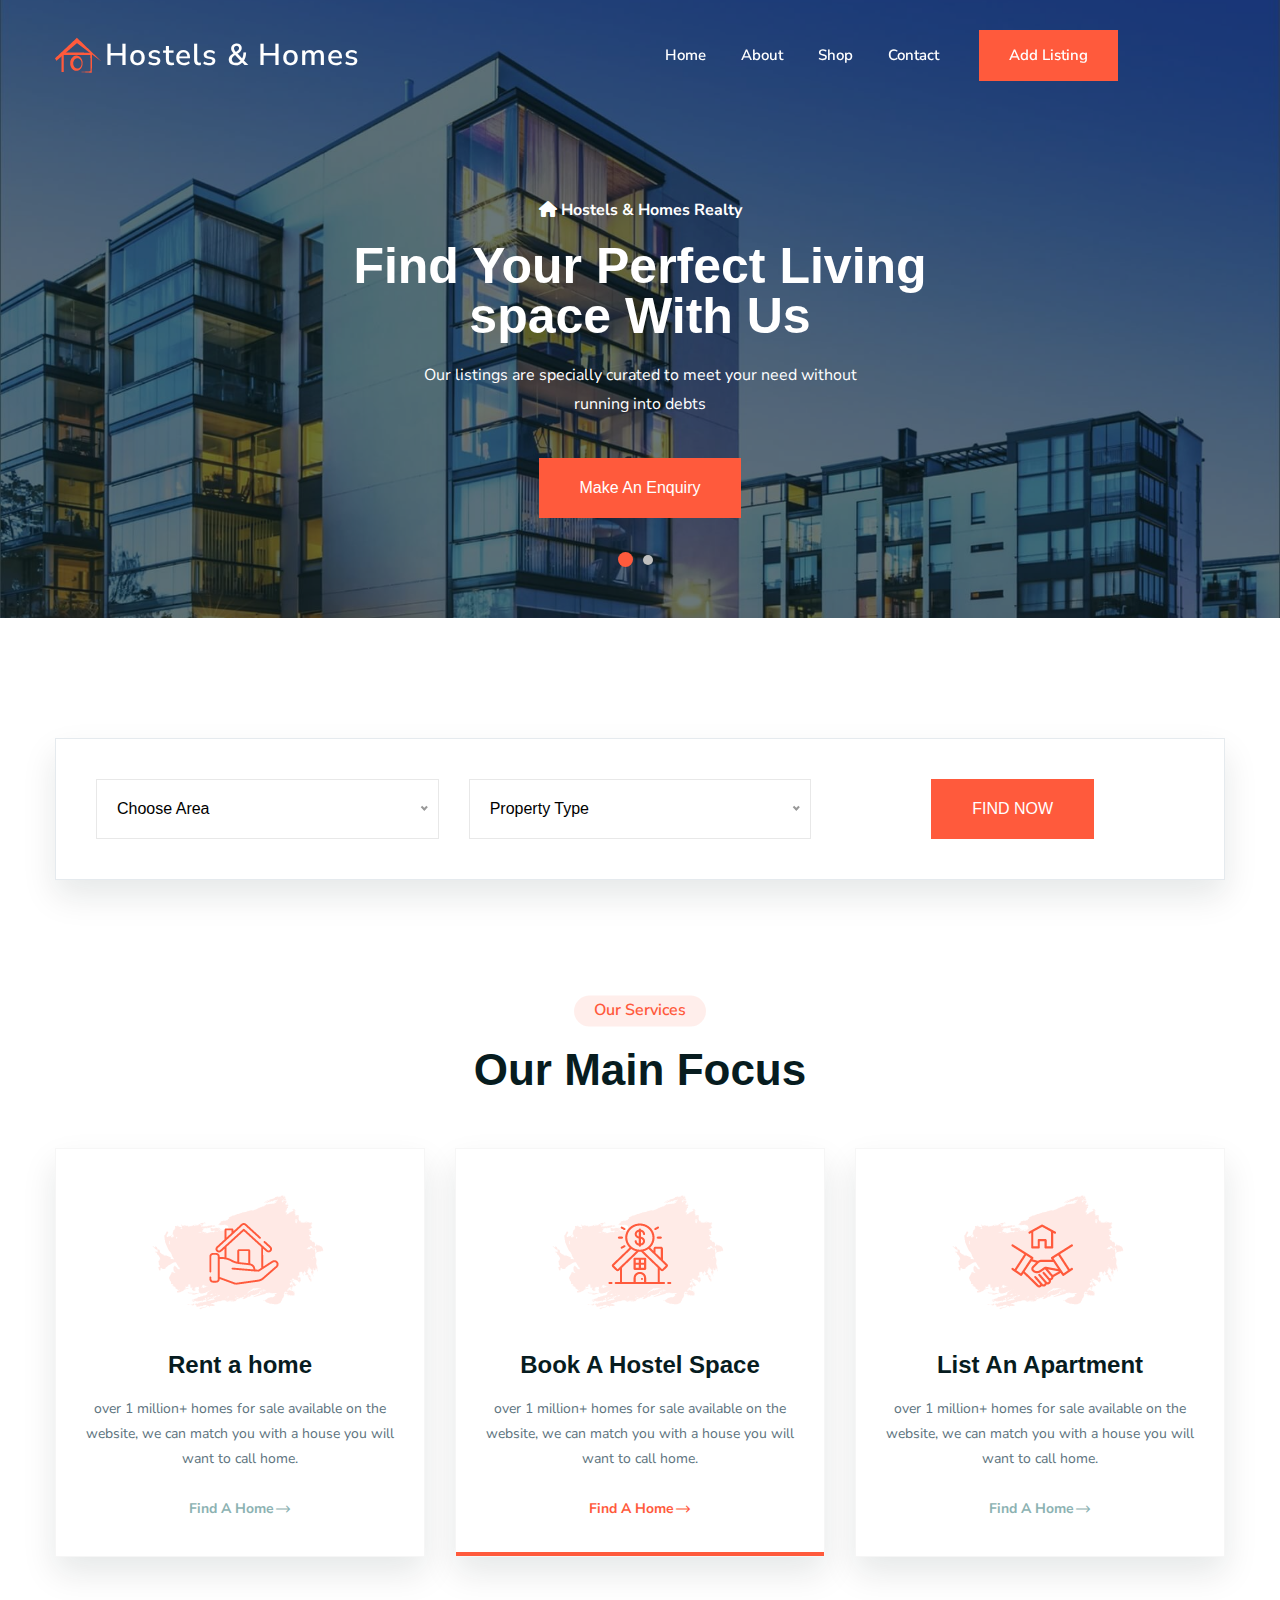
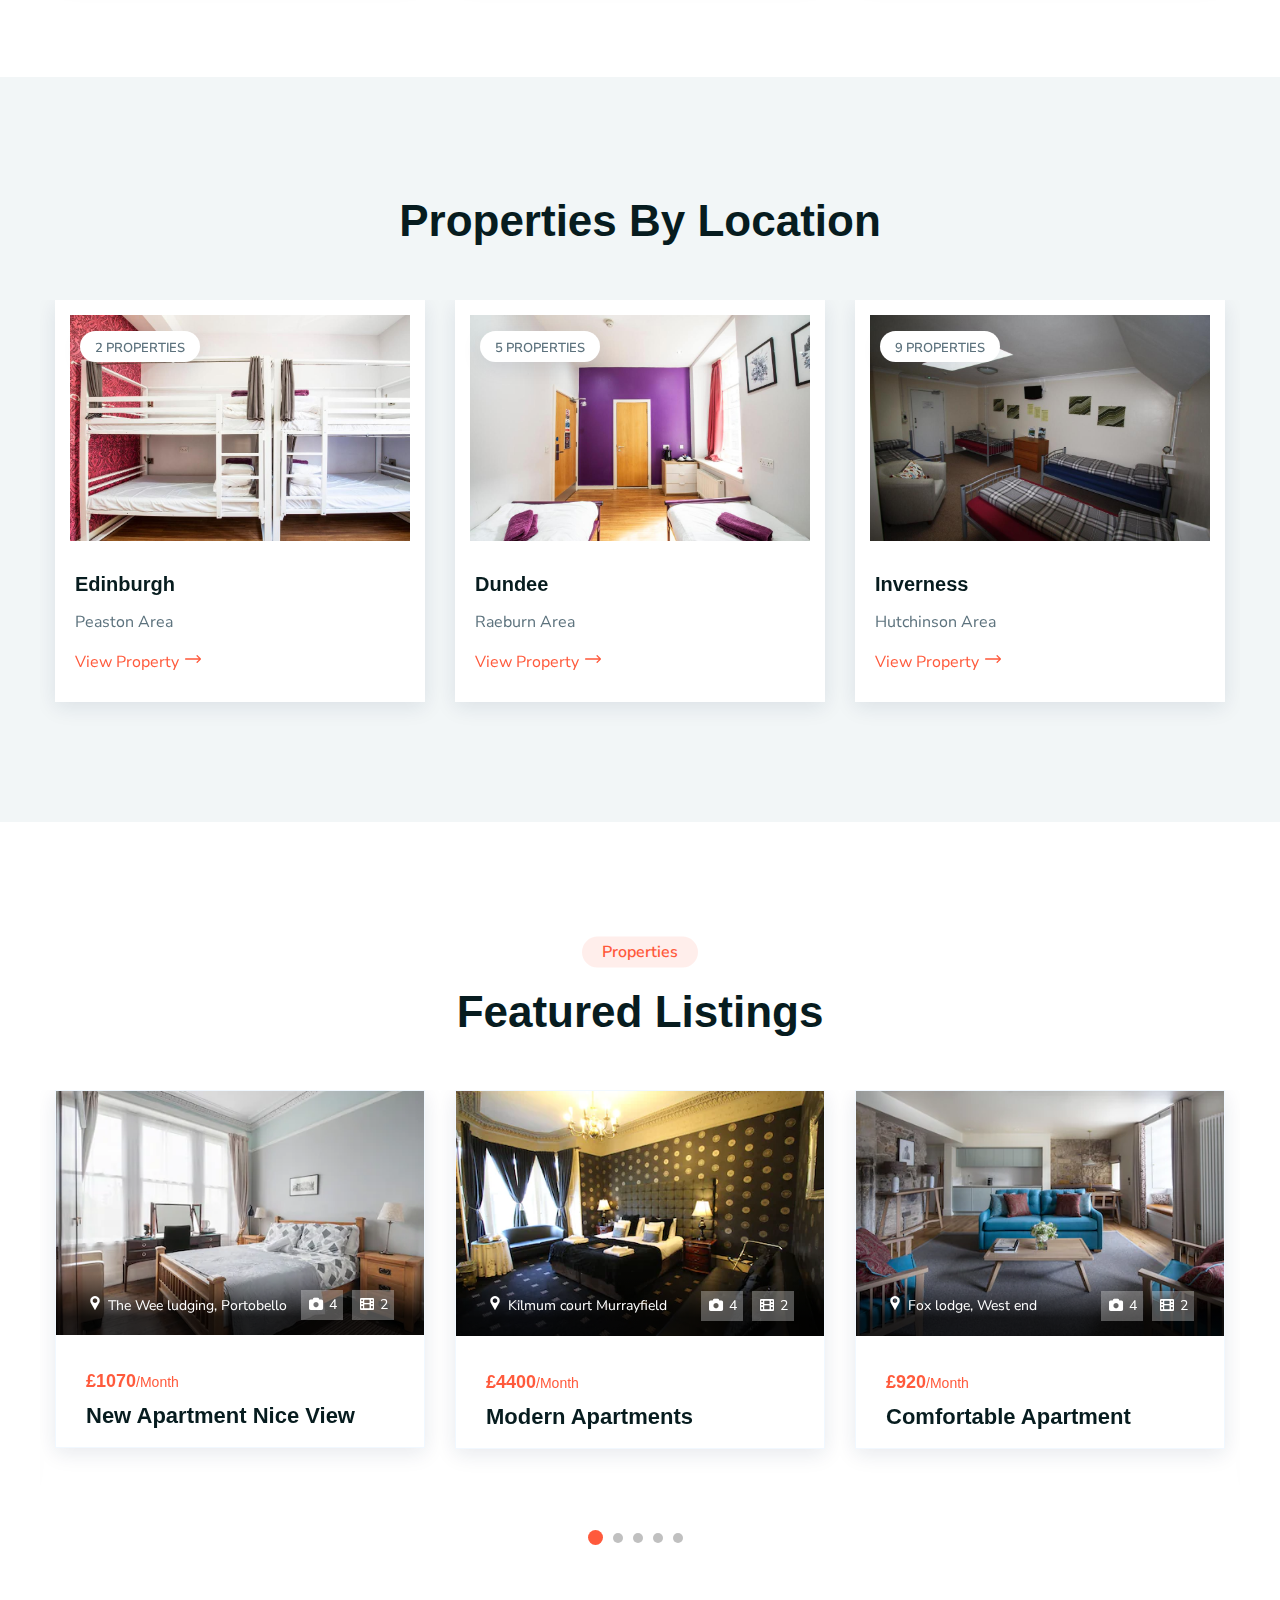
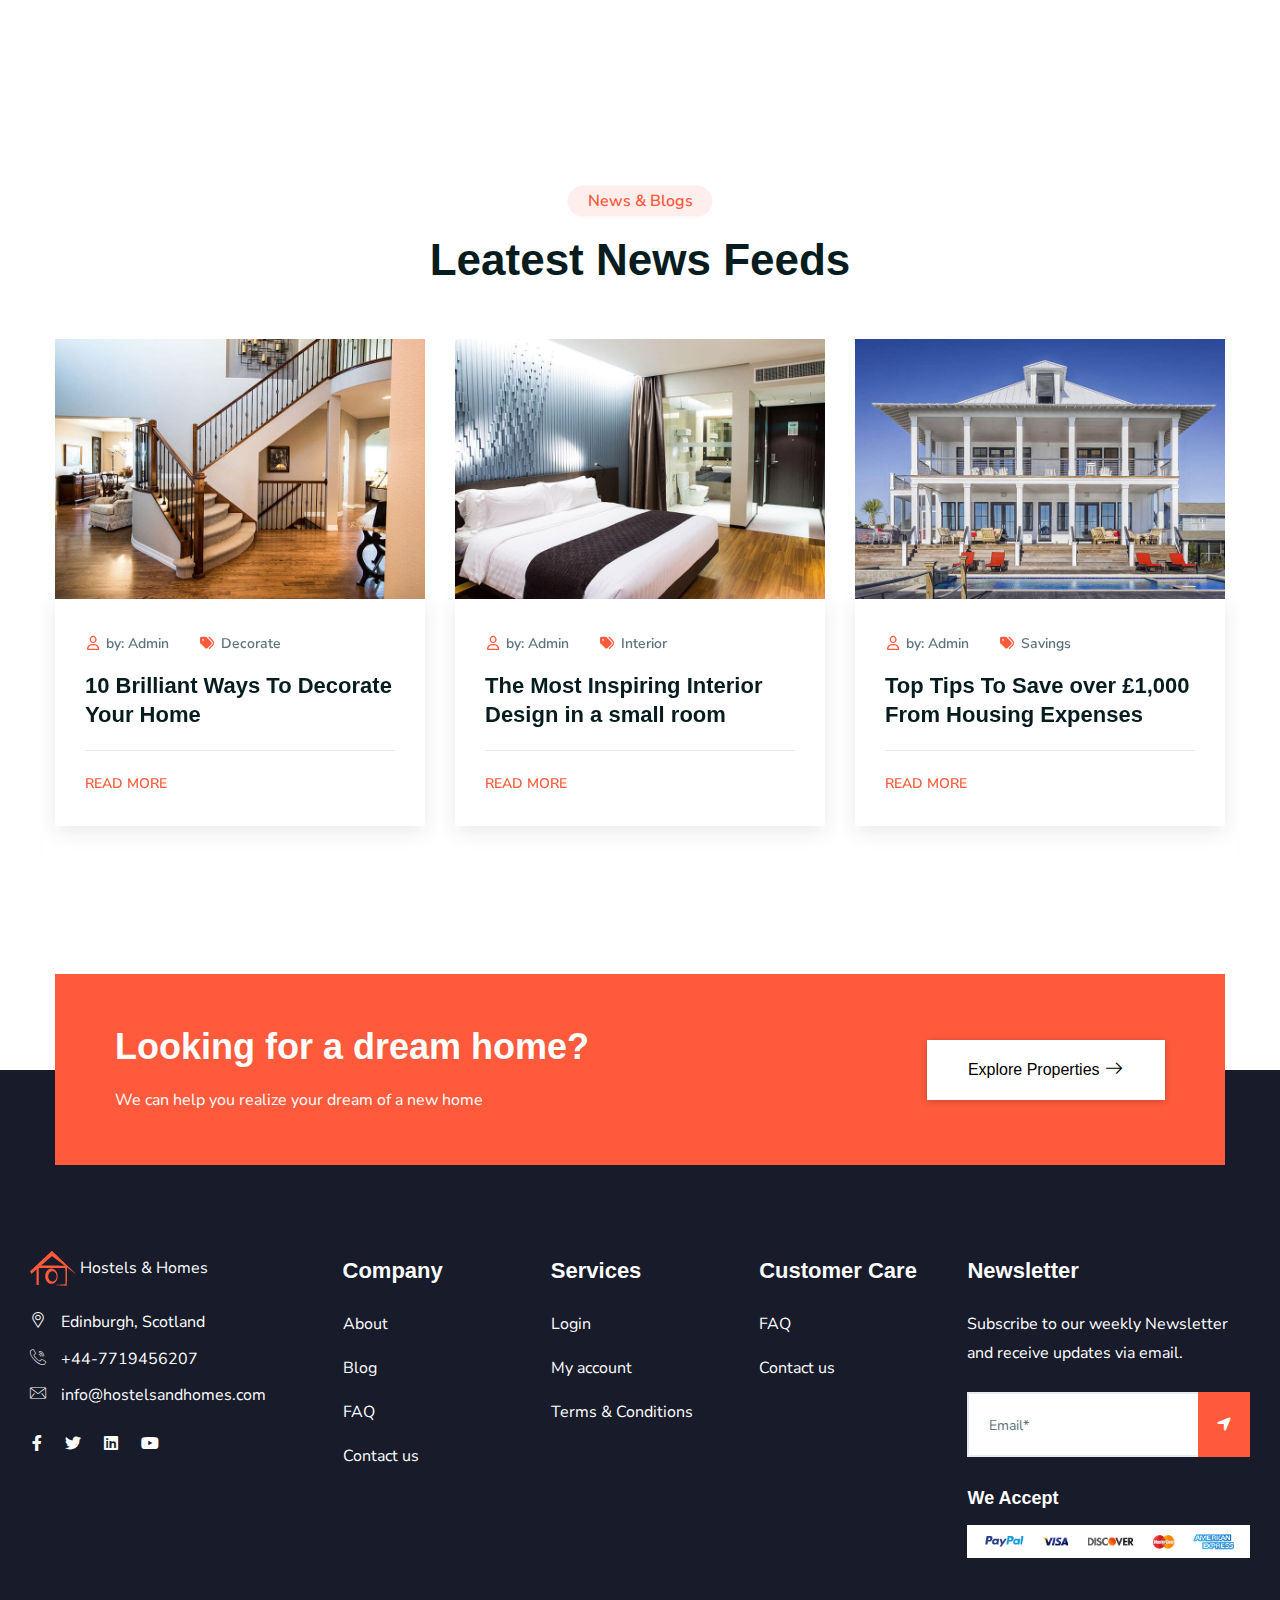
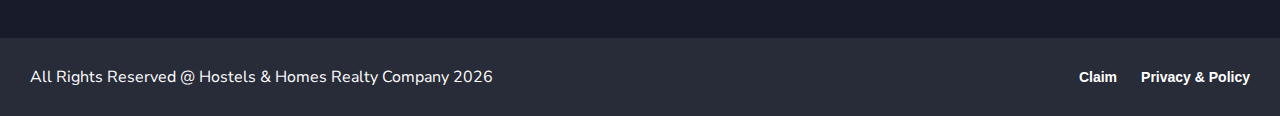
==== commit 669969f1: "Random commit" ====
--- a/index.html
+++ b/index.html
@@ -610,37 +610,6 @@
 								<div class="ltn__feature-info">
 									<h3>
 										<a href="service-details.html"
-											>Buy a home</a
-										>
-									</h3>
-									<p>
-										over 1 million+ homes for sale available
-										on the website, we can match you with a
-										house you will want to call home.
-									</p>
-									<a
-										class="ltn__service-btn"
-										href="service-details.html"
-										>Find A Home
-										<i class="flaticon-right-arrow"></i
-									></a>
-								</div>
-							</div>
-						</div>
-						<div class="col-lg-4 col-sm-6 col-12">
-							<div
-								class="ltn__feature-item ltn__feature-item-6 text-center bg-white box-shadow-1 active"
-							>
-								<div class="ltn__feature-icon">
-									<!-- <span><i class="flaticon-house-3"></i></span> -->
-									<img
-										src="img/icons/icon-img/22.png"
-										alt="#"
-									/>
-								</div>
-								<div class="ltn__feature-info">
-									<h3>
-										<a href="service-details.html"
 											>Rent a home</a
 										>
 									</h3>
@@ -660,6 +629,37 @@
 						</div>
 						<div class="col-lg-4 col-sm-6 col-12">
 							<div
+								class="ltn__feature-item ltn__feature-item-6 text-center bg-white box-shadow-1 active"
+							>
+								<div class="ltn__feature-icon">
+									<!-- <span><i class="flaticon-house-3"></i></span> -->
+									<img
+										src="img/icons/icon-img/22.png"
+										alt="#"
+									/>
+								</div>
+								<div class="ltn__feature-info">
+									<h3>
+										<a href="service-details.html"
+											>Book A Hostel Space</a
+										>
+									</h3>
+									<p>
+										over 1 million+ homes for sale available
+										on the website, we can match you with a
+										house you will want to call home.
+									</p>
+									<a
+										class="ltn__service-btn"
+										href="service-details.html"
+										>Find A Home
+										<i class="flaticon-right-arrow"></i
+									></a>
+								</div>
+							</div>
+						</div>
+						<div class="col-lg-4 col-sm-6 col-12">
+							<div
 								class="ltn__feature-item ltn__feature-item-6 text-center bg-white box-shadow-1"
 							>
 								<div class="ltn__feature-icon">
@@ -672,7 +672,7 @@
 								<div class="ltn__feature-info">
 									<h3>
 										<a href="service-details.html"
-											>Sell a home</a
+											>List An Apartment</a
 										>
 									</h3>
 									<p>
@@ -886,13 +886,7 @@
 											src="img/product/hostel1.webp"
 											alt="#"
 									/></a>
-									<div class="product-badge">
-										<ul>
-											<li class="sale-badge bg-green">
-												For Rent
-											</li>
-										</ul>
-									</div>
+
 									<div class="product-img-location-gallery">
 										<div class="product-img-location">
 											<ul>
@@ -954,13 +948,7 @@
 											src="img/product/hostel2.webp"
 											alt="#"
 									/></a>
-									<div class="product-badge">
-										<ul>
-											<li class="sale-badge bg-green---">
-												For Sale
-											</li>
-										</ul>
-									</div>
+
 									<div class="product-img-location-gallery">
 										<div class="product-img-location">
 											<ul>
@@ -1022,13 +1010,7 @@
 											src="img/product/hostel3.webp"
 											alt="#"
 									/></a>
-									<div class="product-badge">
-										<ul>
-											<li class="sale-badge bg-green">
-												For Rent
-											</li>
-										</ul>
-									</div>
+
 									<div class="product-img-location-gallery">
 										<div class="product-img-location">
 											<ul>
@@ -1089,13 +1071,7 @@
 											src="img/product/hotel4.webp"
 											alt="#"
 									/></a>
-									<div class="product-badge">
-										<ul>
-											<li class="sale-badge bg-green">
-												For Rent
-											</li>
-										</ul>
-									</div>
+
 									<div class="product-img-location-gallery">
 										<div class="product-img-location">
 											<ul>
@@ -1159,13 +1135,7 @@
 											src="img/product/hostel5.webp"
 											alt="#"
 									/></a>
-									<div class="product-badge">
-										<ul>
-											<li class="sale-badge bg-green">
-												For Rent
-											</li>
-										</ul>
-									</div>
+
 									<div class="product-img-location-gallery">
 										<div class="product-img-location">
 											<ul>
